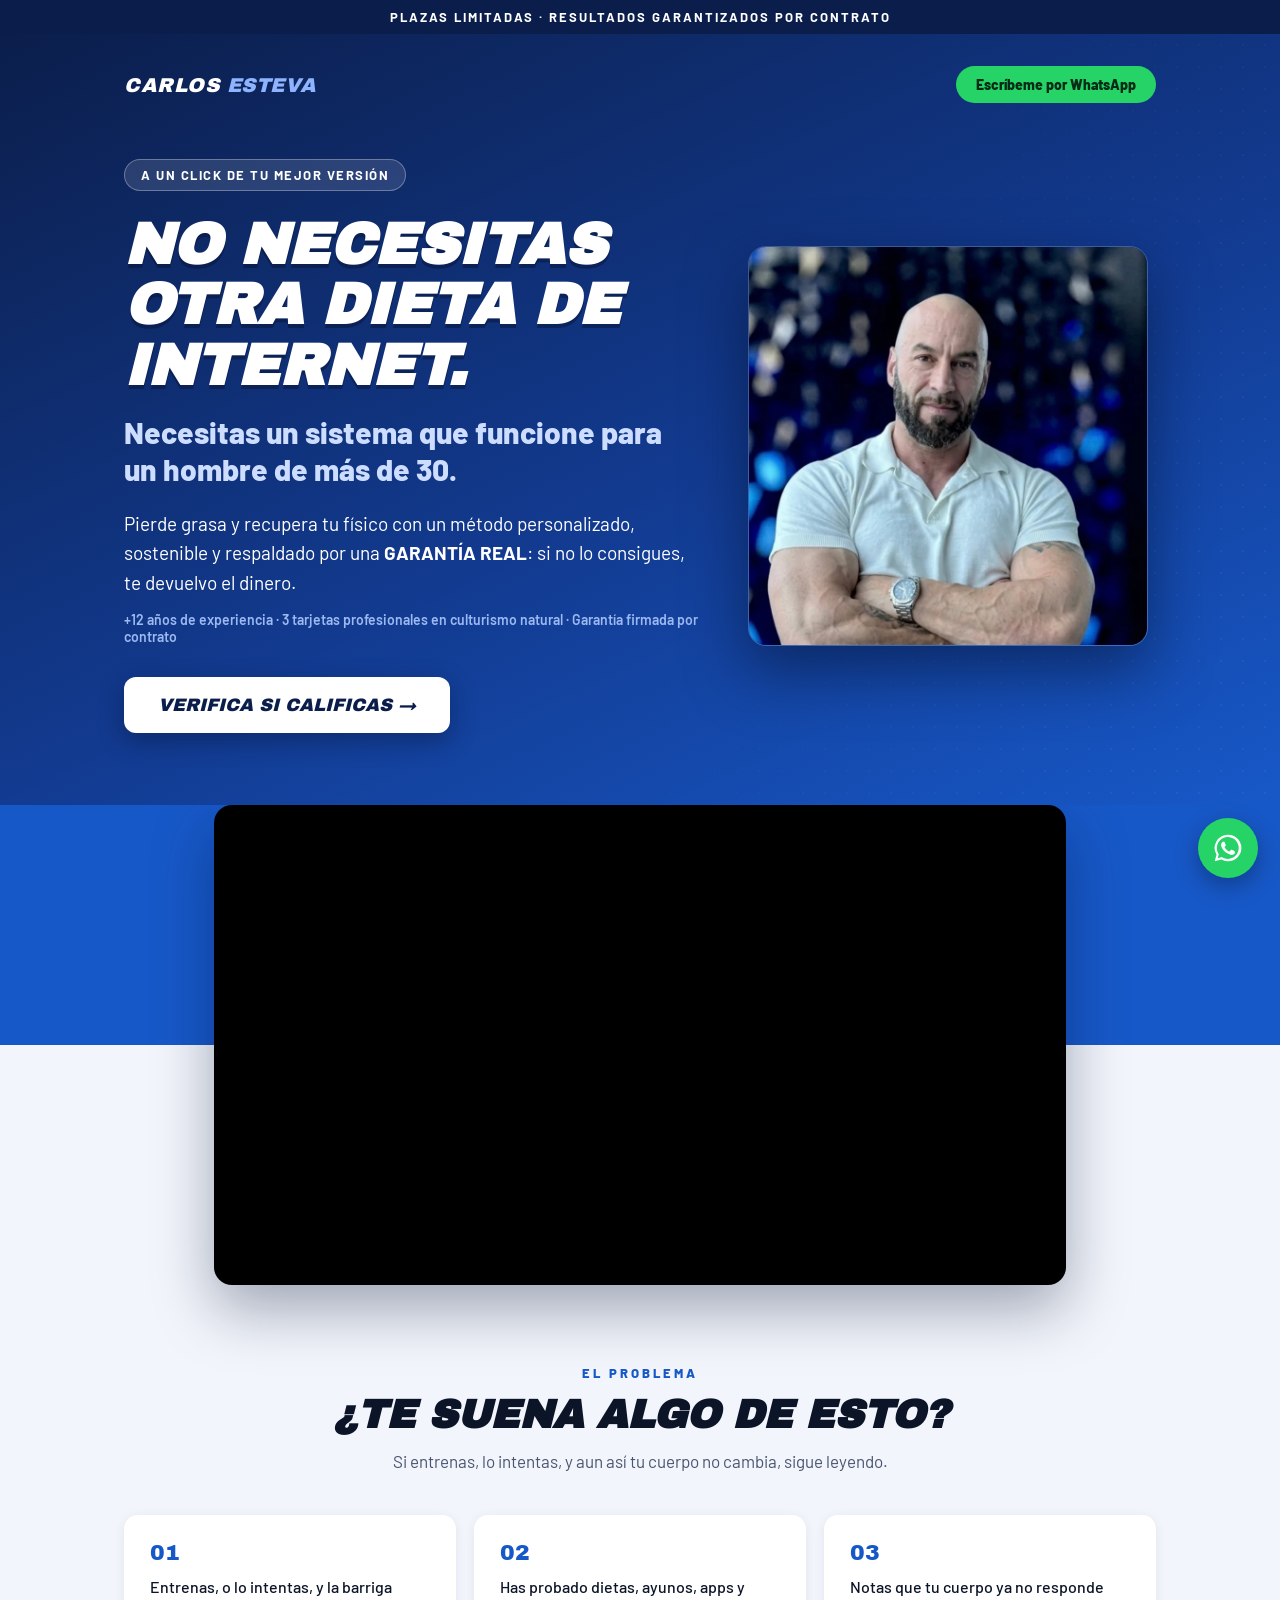
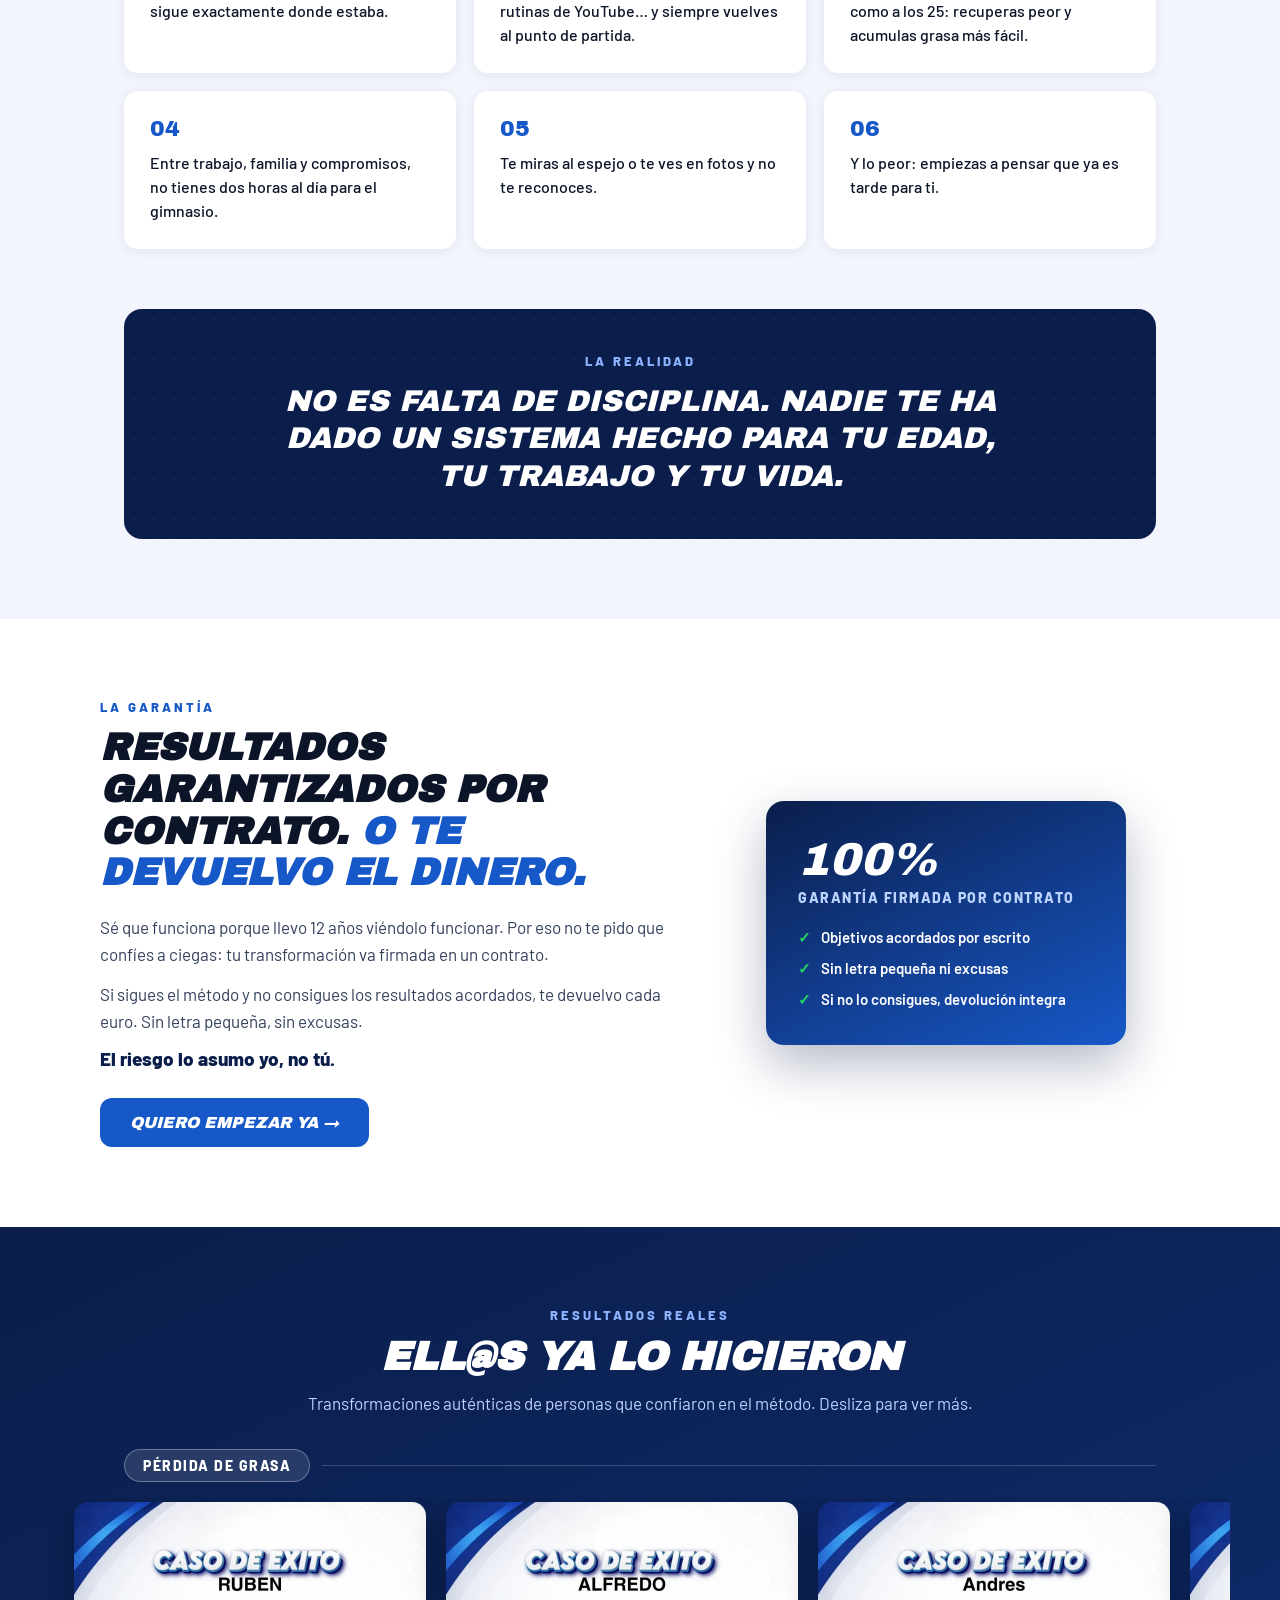
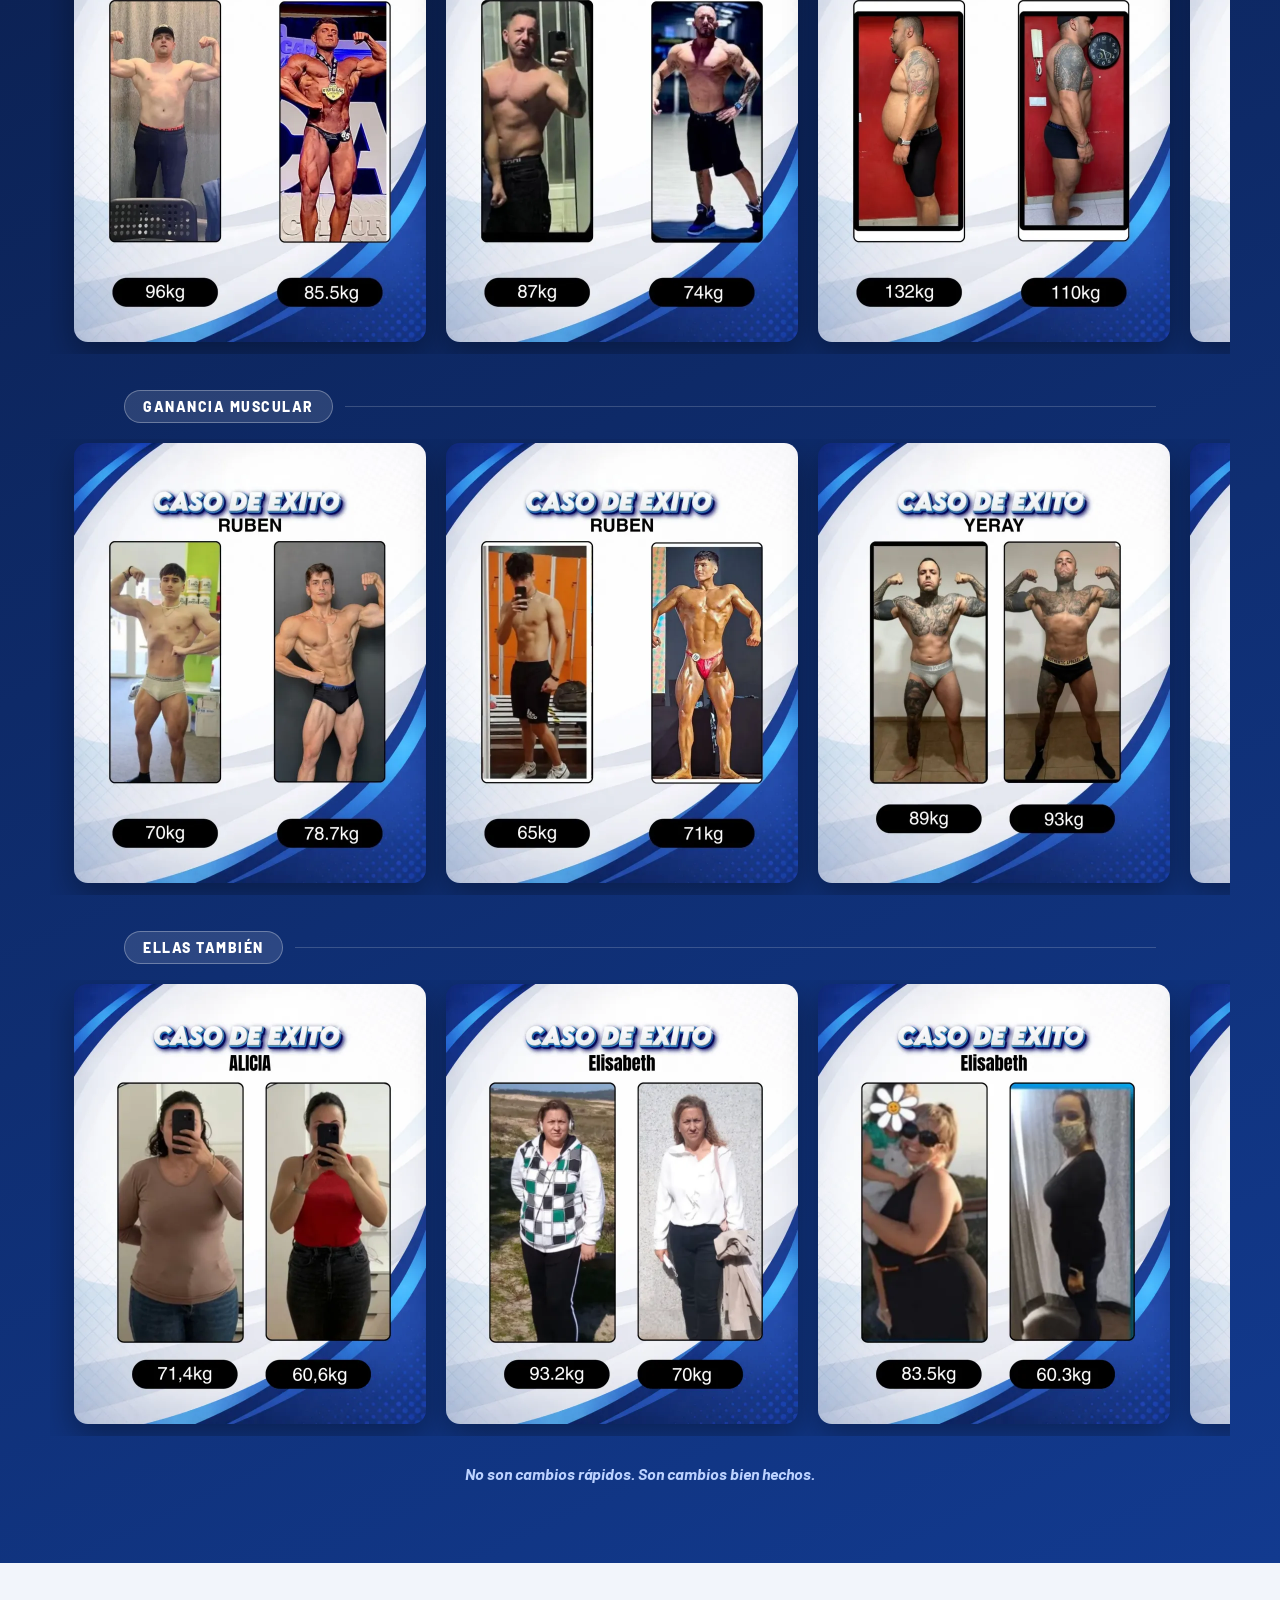
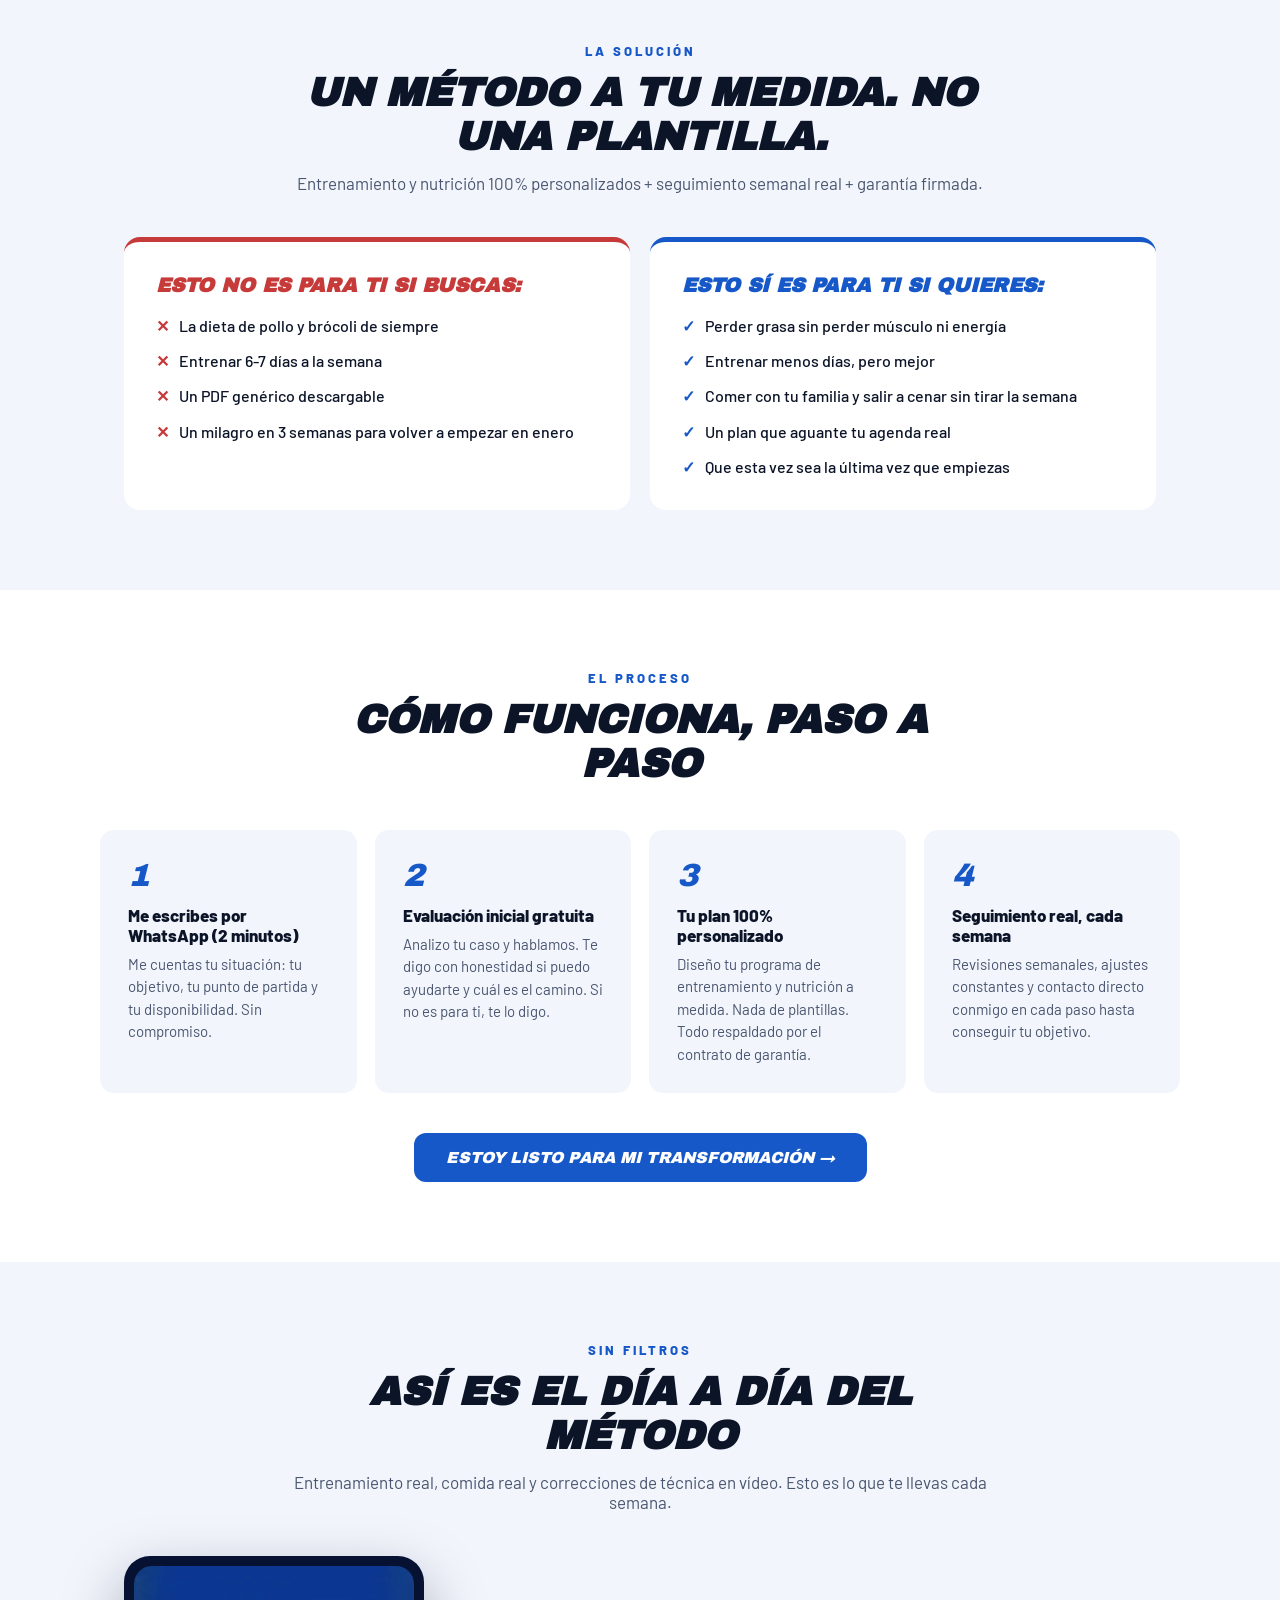
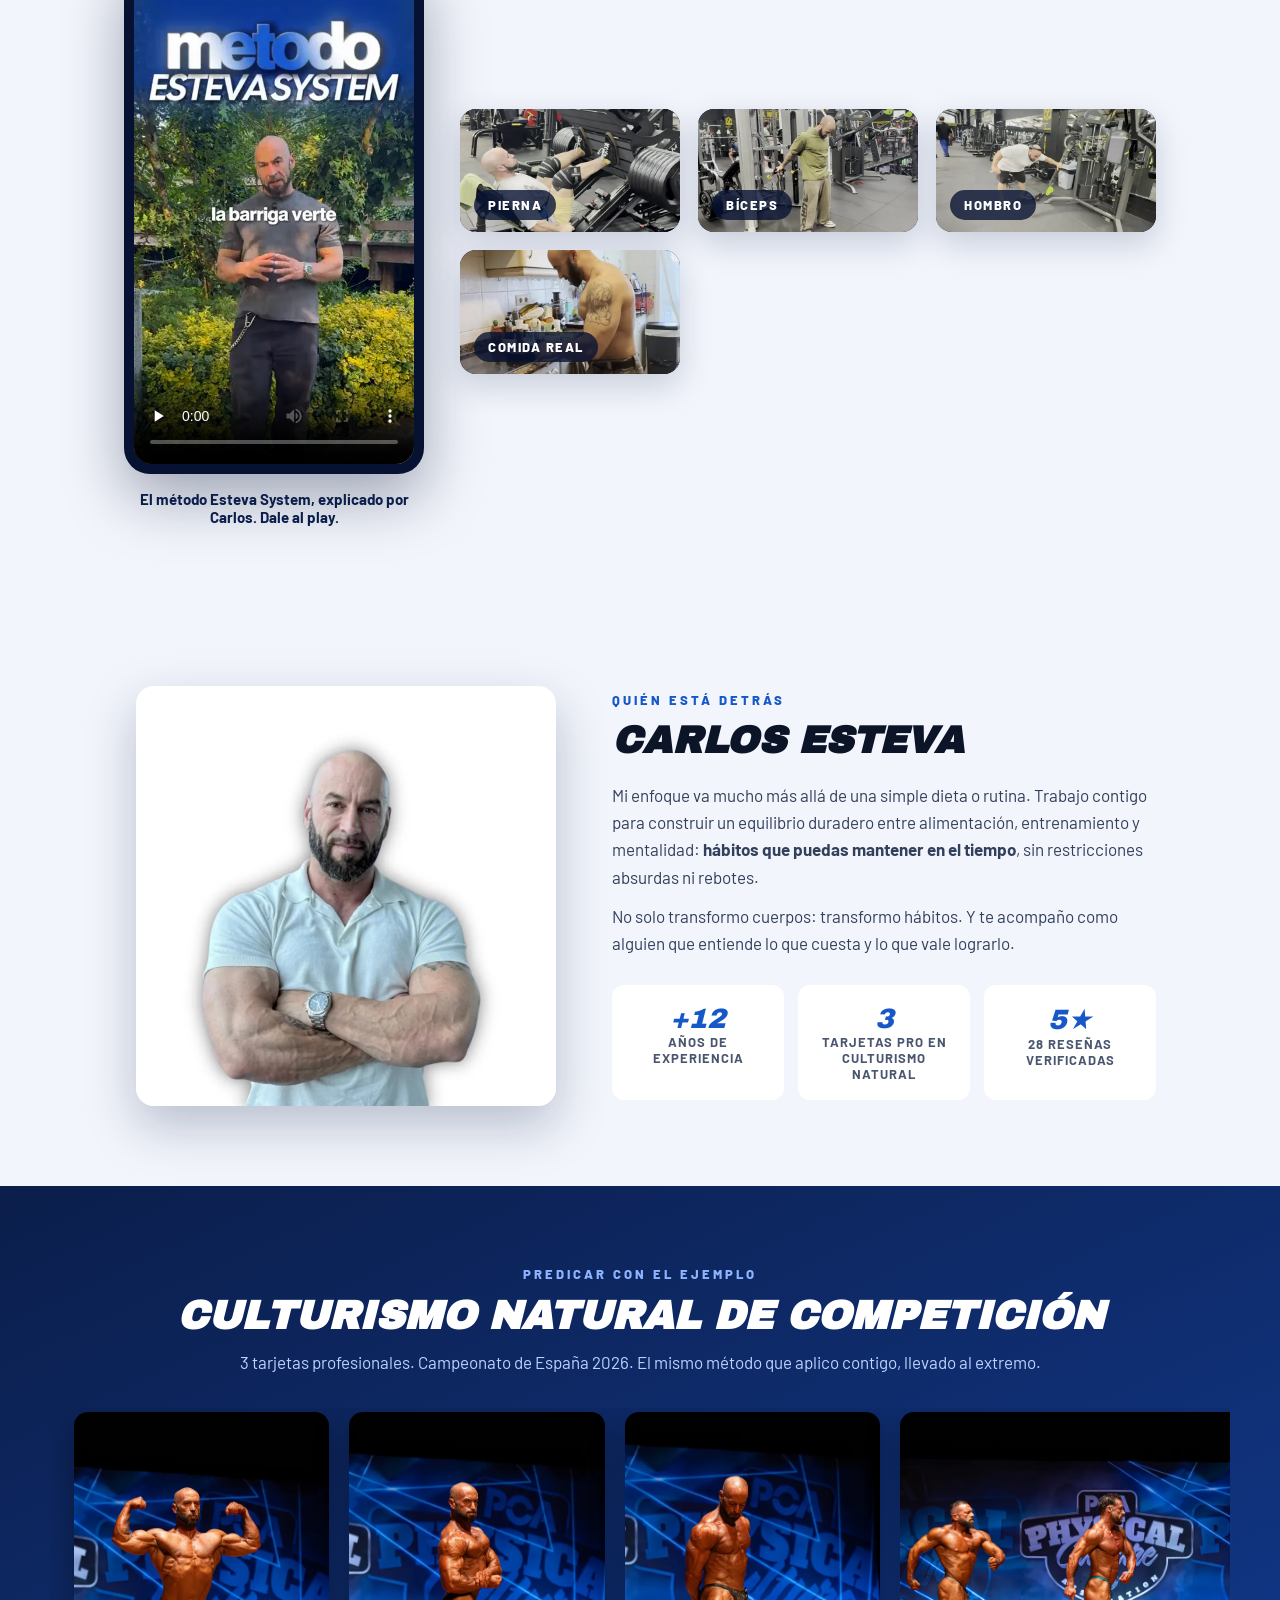
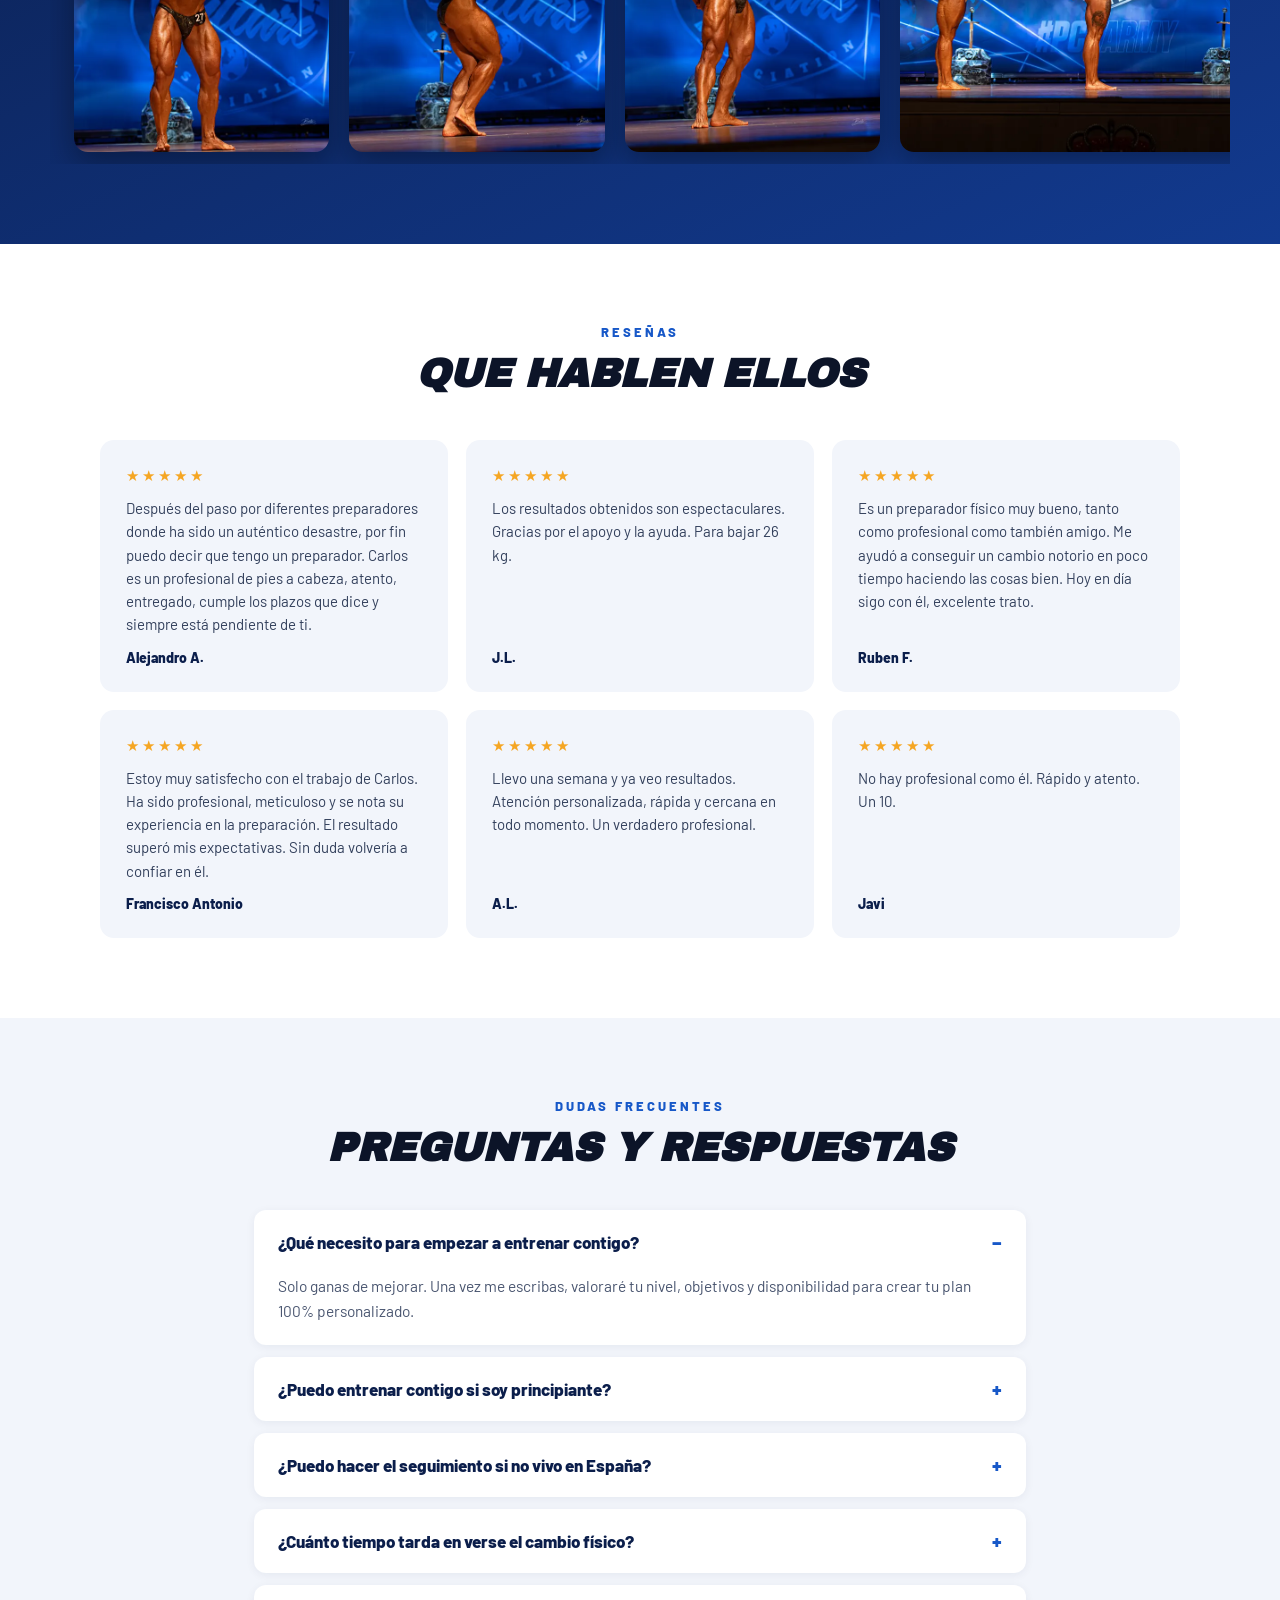
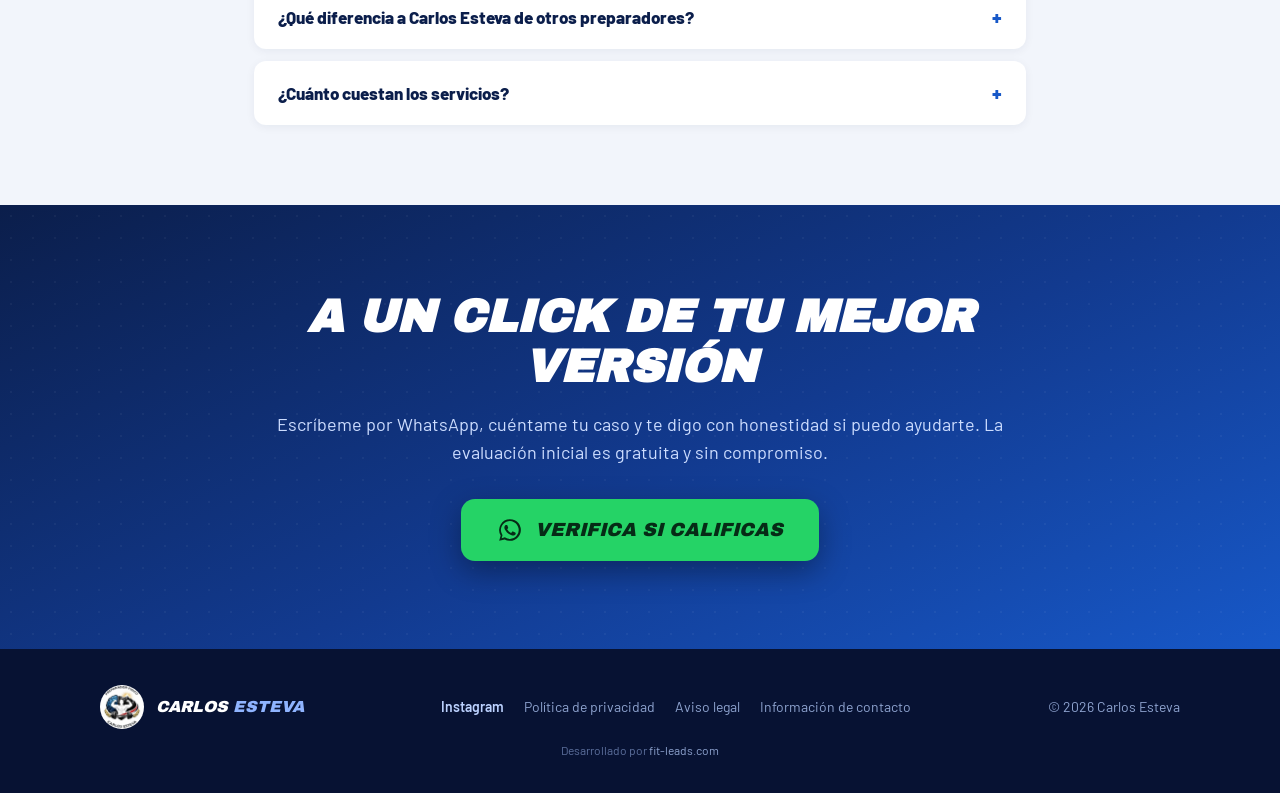
==== index.html @ 3fb633d0 "Make the landing more visual with client media - Hero: two-column layout with professional portrait " ====
<!DOCTYPE html>
<html lang="es">
<head>
<meta charset="utf-8">
<meta name="viewport" content="width=device-width, initial-scale=1">
<title>Carlos Esteva — Asesorías fitness online | Resultados garantizados por contrato</title>
<meta name="description" content="Pierde grasa y recupera tu físico con un método 100% personalizado para hombres de más de 30. +12 años de experiencia y garantía real firmada por contrato: si no lo consigues, te devuelvo el dinero.">
<link rel="icon" type="image/png" href="favicon.png">
<meta property="og:type" content="website">
<meta property="og:title" content="Carlos Esteva — Asesorías fitness online">
<meta property="og:description" content="Método personalizado con resultados garantizados por contrato. Si no lo consigues, te devuelvo el dinero.">
<meta property="og:image" content="https://fitleads-developers.github.io/landing-carlos-esteva/img/carlos-hero.webp">
<link rel="preload" as="image" href="img/carlos-hero.webp" fetchpriority="high">
<link rel="preconnect" href="https://fonts.googleapis.com"><link rel="preconnect" href="https://fonts.gstatic.com" crossorigin>
<link href="https://fonts.googleapis.com/css2?family=Archivo+Black&family=Barlow:ital,wght@0,400;0,500;0,600;0,700;0,800;1,700;1,800&display=swap" rel="stylesheet">
<style>
html,body{margin:0;padding:0;background:#f2f5fb;font-family:'Barlow',sans-serif;color:#0c1428;-webkit-font-smoothing:antialiased}
a{color:#1758c8;text-decoration:none}a:hover{color:#0b1e4b}
*{box-sizing:border-box}
img{max-width:100%}
::selection{background:#1758c8;color:#fff}
.cta-btn{transition:transform .15s ease, box-shadow .15s ease}
.cta-btn:hover{transform:translateY(-2px);box-shadow:0 10px 28px rgba(23,88,200,.45)}
.wa-float{transition:transform .15s ease}.wa-float:hover{transform:scale(1.08)}
.caso-row{scrollbar-width:none}.caso-row::-webkit-scrollbar{display:none}
.caso-row img{height:440px;width:auto;border-radius:14px;scroll-snap-align:center;box-shadow:0 12px 32px rgba(0,0,0,.35)}
@media (max-width:480px){.caso-row img{height:360px}}
.caso-label{display:flex;align-items:center;gap:12px;max-width:1080px;margin:36px auto 16px;padding:0 24px}
.caso-label .pill{background:rgba(255,255,255,.12);border:1px solid rgba(255,255,255,.3);border-radius:999px;padding:7px 18px;font-weight:800;font-size:14px;letter-spacing:1.5px;text-transform:uppercase;color:#fff}
.caso-label .line{flex:1;height:1px;background:rgba(255,255,255,.18)}
.hero-grid{display:flex;gap:40px;align-items:center;flex-wrap:wrap}
.hero-grid>.hero-copy{flex:1 1 460px}
.hero-grid>.hero-photo{flex:1 1 300px;display:flex;justify-content:center}
.hero-photo img{width:100%;max-width:400px;height:auto;border-radius:18px;box-shadow:0 24px 60px rgba(4,12,35,.5);border:1px solid rgba(255,255,255,.18)}
.video-card{background:#0b1e4b;border-radius:16px;overflow:hidden;box-shadow:0 12px 32px rgba(11,30,75,.18);position:relative}
.video-card video{display:block;width:100%;aspect-ratio:16/9;object-fit:cover}
.video-card .tag{position:absolute;left:14px;bottom:12px;background:rgba(7,18,51,.78);color:#fff;font-weight:800;font-size:13px;letter-spacing:1.5px;text-transform:uppercase;padding:7px 14px;border-radius:999px}
.phone-frame{background:#071233;border-radius:26px;padding:10px;box-shadow:0 24px 60px rgba(7,18,51,.35);max-width:300px;width:100%}
.phone-frame video{display:block;width:100%;border-radius:18px;aspect-ratio:9/16;object-fit:cover;background:#000}
.camp-row{scrollbar-width:none}.camp-row::-webkit-scrollbar{display:none}
.camp-row img{height:340px;width:auto;border-radius:14px;scroll-snap-align:center;box-shadow:0 12px 32px rgba(0,0,0,.35)}
@media (max-width:480px){.camp-row img{height:260px}}
.faq-item p[hidden]{display:none}
@keyframes pulse{0%,100%{box-shadow:0 0 0 0 rgba(37,211,102,.5)}50%{box-shadow:0 0 0 14px rgba(37,211,102,0)}}
</style>
</head>
<body>
<div style="min-width:320px;overflow-x:clip">

<!-- TOP BAR -->
<div style="background:#0b1e4b;color:#fff;text-align:center;padding:9px 16px;font-weight:700;font-size:13px;letter-spacing:2px;text-transform:uppercase">Plazas limitadas · Resultados garantizados por contrato</div>

<!-- HERO -->
<header style="background:linear-gradient(155deg,#0b1e4b 0%,#123a8f 55%,#1758c8 100%);color:#fff;position:relative;overflow:hidden">
  <div style="position:absolute;inset:0;background-image:radial-gradient(rgba(255,255,255,.14) 1.5px,transparent 1.5px);background-size:22px 22px;opacity:.35;pointer-events:none;mask-image:linear-gradient(115deg,transparent 55%,black 90%)"></div>
  <div style="max-width:1080px;margin:0 auto;padding:32px 24px 72px;position:relative">
    <div style="display:flex;align-items:center;justify-content:space-between;gap:16px;margin-bottom:56px">
      <div style="font-family:'Archivo Black',sans-serif;font-style:italic;font-size:20px;letter-spacing:.5px">CARLOS <span style="color:#8fb4ff">ESTEVA</span></div>
      <a class="cta-btn" href="https://wa.me/34606433741?text=Hola%20Carlos!%20Quiero%20informaci%C3%B3n%20sobre%20las%20asesor%C3%ADas" style="background:#25d366;color:#062b16;font-weight:800;font-size:14px;padding:10px 20px;border-radius:999px;white-space:nowrap">Escríbeme por WhatsApp</a>
    </div>
    <div class="hero-grid">
      <div class="hero-copy">
        <div style="display:inline-block;background:rgba(255,255,255,.12);border:1px solid rgba(255,255,255,.3);border-radius:999px;padding:7px 16px;font-size:13px;font-weight:700;letter-spacing:1.5px;text-transform:uppercase;margin-bottom:24px">A un click de tu mejor versión</div>
        <h1 style="font-family:'Archivo Black',sans-serif;font-style:italic;text-transform:uppercase;font-size:clamp(30px,5.2vw,58px);line-height:1.04;margin:0 0 18px;text-shadow:0 4px 0 rgba(7,18,51,.45)">No necesitas otra dieta de internet.</h1>
        <h2 style="font-family:'Barlow',sans-serif;font-weight:800;font-size:clamp(20px,2.8vw,30px);line-height:1.25;margin:0 0 20px;color:#cdddff">Necesitas un sistema que funcione para un hombre de más de 30.</h2>
        <p style="font-size:clamp(16px,1.8vw,19px);line-height:1.55;margin:0 0 14px;max-width:640px">Pierde grasa y recupera tu físico con un método personalizado, sostenible y respaldado por una <strong>GARANTÍA REAL</strong>: si no lo consigues, te devuelvo el dinero.</p>
        <p style="font-size:14px;font-weight:600;color:#9db9f2;margin:0 0 32px">+12 años de experiencia · 3 tarjetas profesionales en culturismo natural · Garantía firmada por contrato</p>
        <a class="cta-btn" href="https://wa.me/34606433741?text=Hola%20Carlos!%20Quiero%20informaci%C3%B3n%20sobre%20las%20asesor%C3%ADas" style="display:inline-block;background:#fff;color:#0b1e4b;font-family:'Archivo Black',sans-serif;font-style:italic;text-transform:uppercase;font-size:clamp(15px,1.6vw,18px);padding:18px 34px;border-radius:12px;box-shadow:0 8px 24px rgba(7,18,51,.4)">Verifica si calificas →</a>
      </div>
      <div class="hero-photo">
        <img src="img/carlos-hero.webp" alt="Carlos Esteva, preparador físico" width="840" height="840" fetchpriority="high" decoding="async">
      </div>
    </div>
  </div>
</header>

<!-- VIDEO -->
<section style="background:linear-gradient(#1758c8 50%,#f2f5fb 50%)">
  <div style="max-width:900px;margin:0 auto;padding:0 24px">
    <div style="border-radius:18px;overflow:hidden;box-shadow:0 24px 60px rgba(7,18,51,.35);background:#000;aspect-ratio:16/9">
      <iframe src="https://player.vimeo.com/video/1185083348?title=0&amp;byline=0&amp;portrait=0" style="width:100%;height:100%;border:0" allow="autoplay; fullscreen; picture-in-picture" allowfullscreen title="Presentación Carlos Esteva" loading="lazy"></iframe>
    </div>
  </div>
</section>

<!-- DOLORES -->
<section style="max-width:1080px;margin:0 auto;padding:80px 24px 40px">
  <div style="text-align:center;max-width:700px;margin:0 auto 44px">
    <div style="color:#1758c8;font-weight:800;letter-spacing:3px;text-transform:uppercase;font-size:13px;margin-bottom:12px">El problema</div>
    <h2 style="font-family:'Archivo Black',sans-serif;font-style:italic;text-transform:uppercase;font-size:clamp(26px,3.6vw,40px);line-height:1.1;margin:0 0 14px">¿Te suena algo de esto?</h2>
    <p style="font-size:17px;color:#4a5670;margin:0">Si entrenas, lo intentas, y aun así tu cuerpo no cambia, sigue leyendo.</p>
  </div>
  <div style="display:grid;grid-template-columns:repeat(auto-fit,minmax(280px,1fr));gap:18px">
    <div style="background:#fff;border-radius:14px;padding:26px;box-shadow:0 2px 12px rgba(11,30,75,.07)"><div style="font-family:'Archivo Black',sans-serif;color:#1758c8;font-size:22px;margin-bottom:10px">01</div><p style="margin:0;font-size:16px;line-height:1.5;font-weight:500">Entrenas, o lo intentas, y la barriga sigue exactamente donde estaba.</p></div>
    <div style="background:#fff;border-radius:14px;padding:26px;box-shadow:0 2px 12px rgba(11,30,75,.07)"><div style="font-family:'Archivo Black',sans-serif;color:#1758c8;font-size:22px;margin-bottom:10px">02</div><p style="margin:0;font-size:16px;line-height:1.5;font-weight:500">Has probado dietas, ayunos, apps y rutinas de YouTube… y siempre vuelves al punto de partida.</p></div>
    <div style="background:#fff;border-radius:14px;padding:26px;box-shadow:0 2px 12px rgba(11,30,75,.07)"><div style="font-family:'Archivo Black',sans-serif;color:#1758c8;font-size:22px;margin-bottom:10px">03</div><p style="margin:0;font-size:16px;line-height:1.5;font-weight:500">Notas que tu cuerpo ya no responde como a los 25: recuperas peor y acumulas grasa más fácil.</p></div>
    <div style="background:#fff;border-radius:14px;padding:26px;box-shadow:0 2px 12px rgba(11,30,75,.07)"><div style="font-family:'Archivo Black',sans-serif;color:#1758c8;font-size:22px;margin-bottom:10px">04</div><p style="margin:0;font-size:16px;line-height:1.5;font-weight:500">Entre trabajo, familia y compromisos, no tienes dos horas al día para el gimnasio.</p></div>
    <div style="background:#fff;border-radius:14px;padding:26px;box-shadow:0 2px 12px rgba(11,30,75,.07)"><div style="font-family:'Archivo Black',sans-serif;color:#1758c8;font-size:22px;margin-bottom:10px">05</div><p style="margin:0;font-size:16px;line-height:1.5;font-weight:500">Te miras al espejo o te ves en fotos y no te reconoces.</p></div>
    <div style="background:#fff;border-radius:14px;padding:26px;box-shadow:0 2px 12px rgba(11,30,75,.07)"><div style="font-family:'Archivo Black',sans-serif;color:#1758c8;font-size:22px;margin-bottom:10px">06</div><p style="margin:0;font-size:16px;line-height:1.5;font-weight:500">Y lo peor: empiezas a pensar que ya es tarde para ti.</p></div>
  </div>
</section>

<!-- REALIDAD BAND -->
<section style="max-width:1080px;margin:0 auto;padding:20px 24px 80px">
  <div style="background:#0b1e4b;color:#fff;border-radius:18px;padding:44px 32px;text-align:center;position:relative;overflow:hidden">
    <div style="position:absolute;inset:0;background-image:radial-gradient(rgba(255,255,255,.12) 1.5px,transparent 1.5px);background-size:20px 20px;opacity:.4;pointer-events:none"></div>
    <div style="position:relative">
      <div style="color:#8fb4ff;font-weight:800;letter-spacing:3px;text-transform:uppercase;font-size:13px;margin-bottom:14px">La realidad</div>
      <p style="font-family:'Archivo Black',sans-serif;font-style:italic;text-transform:uppercase;font-size:clamp(20px,2.8vw,30px);line-height:1.25;margin:0;max-width:760px;margin-inline:auto">No es falta de disciplina. Nadie te ha dado un sistema hecho para tu edad, tu trabajo y tu vida.</p>
    </div>
  </div>
</section>

<!-- GARANTIA -->
<section style="background:#fff;padding:80px 24px">
  <div style="max-width:1080px;margin:0 auto;display:flex;flex-wrap:wrap;gap:44px;align-items:center">
    <div style="flex:1 1 420px">
      <div style="color:#1758c8;font-weight:800;letter-spacing:3px;text-transform:uppercase;font-size:13px;margin-bottom:12px">La garantía</div>
      <h2 style="font-family:'Archivo Black',sans-serif;font-style:italic;text-transform:uppercase;font-size:clamp(26px,3.4vw,38px);line-height:1.1;margin:0 0 20px">Resultados garantizados por contrato. <span style="color:#1758c8">O te devuelvo el dinero.</span></h2>
      <p style="font-size:17px;line-height:1.6;color:#33405c;margin:0 0 12px">Sé que funciona porque llevo 12 años viéndolo funcionar. Por eso no te pido que confíes a ciegas: tu transformación va firmada en un contrato.</p>
      <p style="font-size:17px;line-height:1.6;color:#33405c;margin:0 0 12px">Si sigues el método y no consigues los resultados acordados, te devuelvo cada euro. Sin letra pequeña, sin excusas.</p>
      <p style="font-size:19px;font-weight:800;color:#0b1e4b;margin:0 0 28px">El riesgo lo asumo yo, no tú.</p>
      <a class="cta-btn" href="https://wa.me/34606433741?text=Hola%20Carlos!%20Quiero%20informaci%C3%B3n%20sobre%20las%20asesor%C3%ADas" style="display:inline-block;background:#1758c8;color:#fff;font-family:'Archivo Black',sans-serif;font-style:italic;text-transform:uppercase;font-size:16px;padding:16px 30px;border-radius:12px">Quiero empezar ya →</a>
    </div>
    <div style="flex:1 1 320px;display:flex;justify-content:center">
      <div style="background:linear-gradient(155deg,#0b1e4b,#1758c8);border-radius:18px;padding:36px 32px;color:#fff;max-width:360px;width:100%;box-shadow:0 20px 50px rgba(11,30,75,.3)">
        <div style="font-family:'Archivo Black',sans-serif;font-style:italic;font-size:46px;line-height:1;margin-bottom:6px">100%</div>
        <div style="font-weight:800;text-transform:uppercase;letter-spacing:1.5px;font-size:14px;margin-bottom:22px;color:#bcd2ff">Garantía firmada por contrato</div>
        <div style="display:flex;flex-direction:column;gap:12px;font-size:15px;font-weight:600">
          <div style="display:flex;gap:10px;align-items:baseline"><span style="color:#25d366;font-weight:800">✓</span><span>Objetivos acordados por escrito</span></div>
          <div style="display:flex;gap:10px;align-items:baseline"><span style="color:#25d366;font-weight:800">✓</span><span>Sin letra pequeña ni excusas</span></div>
          <div style="display:flex;gap:10px;align-items:baseline"><span style="color:#25d366;font-weight:800">✓</span><span>Si no lo consigues, devolución íntegra</span></div>
        </div>
      </div>
    </div>
  </div>
</section>

<!-- CASOS DE EXITO -->
<section style="background:linear-gradient(155deg,#0b1e4b,#123a8f);padding:80px 0;color:#fff">
  <div style="max-width:1080px;margin:0 auto;padding:0 24px;text-align:center">
    <div style="color:#8fb4ff;font-weight:800;letter-spacing:3px;text-transform:uppercase;font-size:13px;margin-bottom:12px">Resultados reales</div>
    <h2 style="font-family:'Archivo Black',sans-serif;font-style:italic;text-transform:uppercase;font-size:clamp(26px,3.6vw,40px);line-height:1.1;margin:0 0 14px">Ell@s ya lo hicieron</h2>
    <p style="font-size:17px;color:#bcd2ff;margin:0 0 36px">Transformaciones auténticas de personas que confiaron en el método. Desliza para ver más.</p>
  </div>
  <div class="caso-label"><span class="pill">Pérdida de grasa</span><span class="line"></span></div>
  <div class="caso-row" style="display:flex;gap:20px;overflow-x:auto;padding:4px 24px 12px;scroll-snap-type:x mandatory;max-width:1180px;margin:0 auto">
    <img src="img/caso-perdida-1.webp" alt="Antes y después de un cliente de Carlos Esteva: pérdida de grasa" width="704" height="880" loading="lazy" decoding="async">
    <img src="img/caso-perdida-2.webp" alt="Antes y después de un cliente de Carlos Esteva: pérdida de grasa" width="704" height="880" loading="lazy" decoding="async">
    <img src="img/caso-perdida-3.webp" alt="Antes y después de un cliente de Carlos Esteva: pérdida de grasa" width="704" height="880" loading="lazy" decoding="async">
    <img src="img/caso-perdida-4.webp" alt="Antes y después de un cliente de Carlos Esteva: pérdida de grasa" width="704" height="880" loading="lazy" decoding="async">
    <img src="img/caso-perdida-5.webp" alt="Antes y después de un cliente de Carlos Esteva: pérdida de grasa" width="704" height="880" loading="lazy" decoding="async">
    <img src="img/caso-perdida-6.webp" alt="Antes y después de un cliente de Carlos Esteva: pérdida de grasa" width="704" height="880" loading="lazy" decoding="async">
    <img src="img/caso-perdida-7.webp" alt="Antes y después de un cliente de Carlos Esteva: pérdida de grasa" width="704" height="880" loading="lazy" decoding="async">
    <img src="img/caso-perdida-8.webp" alt="Antes y después de un cliente de Carlos Esteva: pérdida de grasa" width="704" height="880" loading="lazy" decoding="async">
    <img src="img/caso-perdida-9.webp" alt="Antes y después de un cliente de Carlos Esteva: pérdida de grasa" width="704" height="880" loading="lazy" decoding="async">
    <img src="img/caso-perdida-10.webp" alt="Antes y después de un cliente de Carlos Esteva: pérdida de grasa" width="704" height="880" loading="lazy" decoding="async">
    <img src="img/caso-perdida-11.webp" alt="Antes y después de un cliente de Carlos Esteva: pérdida de grasa" width="704" height="880" loading="lazy" decoding="async">
    <img src="img/caso-perdida-12.webp" alt="Antes y después de un cliente de Carlos Esteva: pérdida de grasa" width="704" height="880" loading="lazy" decoding="async">
    <img src="img/caso-perdida-13.webp" alt="Antes y después de un cliente de Carlos Esteva: pérdida de grasa" width="704" height="880" loading="lazy" decoding="async">
    <img src="img/caso-perdida-14.webp" alt="Antes y después de un cliente de Carlos Esteva: pérdida de grasa" width="704" height="880" loading="lazy" decoding="async">
    <img src="img/caso-perdida-15.webp" alt="Antes y después de un cliente de Carlos Esteva: pérdida de grasa" width="704" height="880" loading="lazy" decoding="async">
    <img src="img/caso-perdida-16.webp" alt="Antes y después de un cliente de Carlos Esteva: pérdida de grasa" width="704" height="880" loading="lazy" decoding="async">
    <img src="img/caso-perdida-17.webp" alt="Antes y después de un cliente de Carlos Esteva: pérdida de grasa" width="704" height="880" loading="lazy" decoding="async">
    <img src="img/caso-perdida-18.webp" alt="Antes y después de un cliente de Carlos Esteva: pérdida de grasa" width="704" height="880" loading="lazy" decoding="async">
  </div>
  <div class="caso-label"><span class="pill">Ganancia muscular</span><span class="line"></span></div>
  <div class="caso-row" style="display:flex;gap:20px;overflow-x:auto;padding:4px 24px 12px;scroll-snap-type:x mandatory;max-width:1180px;margin:0 auto">
    <img src="img/caso-masa-1.webp" alt="Antes y después de un cliente de Carlos Esteva: ganancia muscular" width="704" height="880" loading="lazy" decoding="async">
    <img src="img/caso-masa-2.webp" alt="Antes y después de un cliente de Carlos Esteva: ganancia muscular" width="704" height="880" loading="lazy" decoding="async">
    <img src="img/caso-masa-3.webp" alt="Antes y después de un cliente de Carlos Esteva: ganancia muscular" width="704" height="880" loading="lazy" decoding="async">
    <img src="img/caso-masa-4.webp" alt="Antes y después de un cliente de Carlos Esteva: ganancia muscular" width="704" height="880" loading="lazy" decoding="async">
    <img src="img/caso-masa-5.webp" alt="Antes y después de un cliente de Carlos Esteva: ganancia muscular" width="704" height="880" loading="lazy" decoding="async">
    <img src="img/caso-masa-6.webp" alt="Antes y después de un cliente de Carlos Esteva: ganancia muscular" width="704" height="880" loading="lazy" decoding="async">
    <img src="img/caso-masa-7.webp" alt="Antes y después de un cliente de Carlos Esteva: ganancia muscular" width="704" height="880" loading="lazy" decoding="async">
  </div>
  <div class="caso-label"><span class="pill">Ellas también</span><span class="line"></span></div>
  <div class="caso-row" style="display:flex;gap:20px;overflow-x:auto;padding:4px 24px 12px;scroll-snap-type:x mandatory;max-width:1180px;margin:0 auto">
    <img src="img/caso-1.webp" alt="Antes y después de una clienta de Carlos Esteva" width="704" height="880" loading="lazy" decoding="async">
    <img src="img/caso-2.webp" alt="Antes y después de una clienta de Carlos Esteva" width="704" height="880" loading="lazy" decoding="async">
    <img src="img/caso-3.webp" alt="Antes y después de una clienta de Carlos Esteva" width="704" height="880" loading="lazy" decoding="async">
    <img src="img/caso-4.webp" alt="Antes y después de una clienta de Carlos Esteva" width="704" height="880" loading="lazy" decoding="async">
    <img src="img/caso-5.webp" alt="Antes y después de una clienta de Carlos Esteva" width="704" height="880" loading="lazy" decoding="async">
    <img src="img/caso-6.webp" alt="Antes y después de una clienta de Carlos Esteva" width="704" height="880" loading="lazy" decoding="async">
    <img src="img/caso-7.webp" alt="Antes y después de una clienta de Carlos Esteva" width="704" height="880" loading="lazy" decoding="async">
  </div>
  <p style="text-align:center;font-weight:700;font-style:italic;color:#bcd2ff;margin:28px 24px 0">No son cambios rápidos. Son cambios bien hechos.</p>
</section>

<!-- METODO NO / SI -->
<section style="max-width:1080px;margin:0 auto;padding:80px 24px">
  <div style="text-align:center;max-width:720px;margin:0 auto 44px">
    <div style="color:#1758c8;font-weight:800;letter-spacing:3px;text-transform:uppercase;font-size:13px;margin-bottom:12px">La solución</div>
    <h2 style="font-family:'Archivo Black',sans-serif;font-style:italic;text-transform:uppercase;font-size:clamp(26px,3.6vw,40px);line-height:1.1;margin:0 0 14px">Un método a tu medida. No una plantilla.</h2>
    <p style="font-size:17px;color:#4a5670;margin:0">Entrenamiento y nutrición 100% personalizados + seguimiento semanal real + garantía firmada.</p>
  </div>
  <div style="display:flex;flex-wrap:wrap;gap:20px">
    <div style="flex:1 1 340px;background:#fff;border-radius:16px;padding:32px;border-top:5px solid #c73a3a">
      <h3 style="font-family:'Archivo Black',sans-serif;font-style:italic;text-transform:uppercase;font-size:20px;margin:0 0 18px;color:#c73a3a">Esto NO es para ti si buscas:</h3>
      <div style="display:flex;flex-direction:column;gap:12px;font-size:16px;font-weight:500;line-height:1.45">
        <div style="display:flex;gap:10px"><span style="color:#c73a3a;font-weight:800">✕</span><span>La dieta de pollo y brócoli de siempre</span></div>
        <div style="display:flex;gap:10px"><span style="color:#c73a3a;font-weight:800">✕</span><span>Entrenar 6-7 días a la semana</span></div>
        <div style="display:flex;gap:10px"><span style="color:#c73a3a;font-weight:800">✕</span><span>Un PDF genérico descargable</span></div>
        <div style="display:flex;gap:10px"><span style="color:#c73a3a;font-weight:800">✕</span><span>Un milagro en 3 semanas para volver a empezar en enero</span></div>
      </div>
    </div>
    <div style="flex:1 1 340px;background:#fff;border-radius:16px;padding:32px;border-top:5px solid #1758c8">
      <h3 style="font-family:'Archivo Black',sans-serif;font-style:italic;text-transform:uppercase;font-size:20px;margin:0 0 18px;color:#1758c8">Esto SÍ es para ti si quieres:</h3>
      <div style="display:flex;flex-direction:column;gap:12px;font-size:16px;font-weight:500;line-height:1.45">
        <div style="display:flex;gap:10px"><span style="color:#1758c8;font-weight:800">✓</span><span>Perder grasa sin perder músculo ni energía</span></div>
        <div style="display:flex;gap:10px"><span style="color:#1758c8;font-weight:800">✓</span><span>Entrenar menos días, pero mejor</span></div>
        <div style="display:flex;gap:10px"><span style="color:#1758c8;font-weight:800">✓</span><span>Comer con tu familia y salir a cenar sin tirar la semana</span></div>
        <div style="display:flex;gap:10px"><span style="color:#1758c8;font-weight:800">✓</span><span>Un plan que aguante tu agenda real</span></div>
        <div style="display:flex;gap:10px"><span style="color:#1758c8;font-weight:800">✓</span><span>Que esta vez sea la última vez que empiezas</span></div>
      </div>
    </div>
  </div>
</section>

<!-- PASOS -->
<section style="background:#fff;padding:80px 24px">
  <div style="max-width:1080px;margin:0 auto">
    <div style="text-align:center;max-width:700px;margin:0 auto 44px">
      <div style="color:#1758c8;font-weight:800;letter-spacing:3px;text-transform:uppercase;font-size:13px;margin-bottom:12px">El proceso</div>
      <h2 style="font-family:'Archivo Black',sans-serif;font-style:italic;text-transform:uppercase;font-size:clamp(26px,3.6vw,40px);line-height:1.1;margin:0">Cómo funciona, paso a paso</h2>
    </div>
    <div style="display:grid;grid-template-columns:repeat(auto-fit,minmax(240px,1fr));gap:18px;margin-bottom:40px">
      <div style="background:#f2f5fb;border-radius:14px;padding:28px"><div style="font-family:'Archivo Black',sans-serif;font-style:italic;color:#1758c8;font-size:32px;margin-bottom:12px">1</div><h3 style="font-size:17px;font-weight:800;margin:0 0 8px">Me escribes por WhatsApp (2 minutos)</h3><p style="margin:0;font-size:15px;line-height:1.5;color:#4a5670">Me cuentas tu situación: tu objetivo, tu punto de partida y tu disponibilidad. Sin compromiso.</p></div>
      <div style="background:#f2f5fb;border-radius:14px;padding:28px"><div style="font-family:'Archivo Black',sans-serif;font-style:italic;color:#1758c8;font-size:32px;margin-bottom:12px">2</div><h3 style="font-size:17px;font-weight:800;margin:0 0 8px">Evaluación inicial gratuita</h3><p style="margin:0;font-size:15px;line-height:1.5;color:#4a5670">Analizo tu caso y hablamos. Te digo con honestidad si puedo ayudarte y cuál es el camino. Si no es para ti, te lo digo.</p></div>
      <div style="background:#f2f5fb;border-radius:14px;padding:28px"><div style="font-family:'Archivo Black',sans-serif;font-style:italic;color:#1758c8;font-size:32px;margin-bottom:12px">3</div><h3 style="font-size:17px;font-weight:800;margin:0 0 8px">Tu plan 100% personalizado</h3><p style="margin:0;font-size:15px;line-height:1.5;color:#4a5670">Diseño tu programa de entrenamiento y nutrición a medida. Nada de plantillas. Todo respaldado por el contrato de garantía.</p></div>
      <div style="background:#f2f5fb;border-radius:14px;padding:28px"><div style="font-family:'Archivo Black',sans-serif;font-style:italic;color:#1758c8;font-size:32px;margin-bottom:12px">4</div><h3 style="font-size:17px;font-weight:800;margin:0 0 8px">Seguimiento real, cada semana</h3><p style="margin:0;font-size:15px;line-height:1.5;color:#4a5670">Revisiones semanales, ajustes constantes y contacto directo conmigo en cada paso hasta conseguir tu objetivo.</p></div>
    </div>
    <div style="text-align:center"><a class="cta-btn" href="https://wa.me/34606433741?text=Hola%20Carlos!%20Quiero%20informaci%C3%B3n%20sobre%20las%20asesor%C3%ADas" style="display:inline-block;background:#1758c8;color:#fff;font-family:'Archivo Black',sans-serif;font-style:italic;text-transform:uppercase;font-size:16px;padding:16px 32px;border-radius:12px">Estoy listo para mi transformación →</a></div>
  </div>
</section>

<!-- ENTRENAMIENTO REAL -->
<section style="max-width:1080px;margin:0 auto;padding:80px 24px">
  <div style="text-align:center;max-width:720px;margin:0 auto 44px">
    <div style="color:#1758c8;font-weight:800;letter-spacing:3px;text-transform:uppercase;font-size:13px;margin-bottom:12px">Sin filtros</div>
    <h2 style="font-family:'Archivo Black',sans-serif;font-style:italic;text-transform:uppercase;font-size:clamp(26px,3.6vw,40px);line-height:1.1;margin:0 0 14px">Así es el día a día del método</h2>
    <p style="font-size:17px;color:#4a5670;margin:0">Entrenamiento real, comida real y correcciones de técnica en vídeo. Esto es lo que te llevas cada semana.</p>
  </div>
  <div style="display:flex;flex-wrap:wrap;gap:36px;align-items:center;justify-content:center">
    <div style="flex:0 1 300px;display:flex;flex-direction:column;align-items:center;gap:16px">
      <div class="phone-frame">
        <video src="video/correccion-tecnica.mp4" poster="video/correccion-tecnica-poster.webp" controls preload="none" playsinline></video>
      </div>
      <p style="margin:0;text-align:center;font-weight:700;color:#0b1e4b;font-size:15px;max-width:280px">El método Esteva System, explicado por Carlos. Dale al play.</p>
    </div>
    <div style="flex:1 1 480px;display:grid;grid-template-columns:repeat(auto-fit,minmax(220px,1fr));gap:18px">
      <div class="video-card"><video src="video/entreno-pierna.mp4" poster="video/entreno-pierna-poster.webp" autoplay muted loop playsinline preload="metadata" aria-label="Entrenamiento de pierna en el gimnasio"></video><span class="tag">Pierna</span></div>
      <div class="video-card"><video src="video/entreno-biceps.mp4" poster="video/entreno-biceps-poster.webp" autoplay muted loop playsinline preload="metadata" aria-label="Entrenamiento de bíceps en el gimnasio"></video><span class="tag">Bíceps</span></div>
      <div class="video-card"><video src="video/entreno-hombro.mp4" poster="video/entreno-hombro-poster.webp" autoplay muted loop playsinline preload="metadata" aria-label="Entrenamiento de hombro en el gimnasio"></video><span class="tag">Hombro</span></div>
      <div class="video-card"><video src="video/nutricion-cocina.mp4" poster="video/nutricion-cocina-poster.webp" autoplay muted loop playsinline preload="metadata" aria-label="Cocinando comida real"></video><span class="tag">Comida real</span></div>
    </div>
  </div>
</section>

<!-- SOBRE CARLOS -->
<section style="max-width:1080px;margin:0 auto;padding:80px 24px;display:flex;flex-wrap:wrap;gap:44px;align-items:center">
  <div style="flex:1 1 320px;display:flex;justify-content:center">
    <img src="img/carlos-about.webp" alt="Carlos Esteva" width="840" height="840" loading="lazy" decoding="async" style="width:100%;max-width:420px;height:auto;border-radius:18px;box-shadow:0 20px 50px rgba(11,30,75,.25)">
  </div>
  <div style="flex:1 1 420px">
    <div style="color:#1758c8;font-weight:800;letter-spacing:3px;text-transform:uppercase;font-size:13px;margin-bottom:12px">Quién está detrás</div>
    <h2 style="font-family:'Archivo Black',sans-serif;font-style:italic;text-transform:uppercase;font-size:clamp(26px,3.4vw,38px);line-height:1.1;margin:0 0 20px">Carlos Esteva</h2>
    <p style="font-size:17px;line-height:1.6;color:#33405c;margin:0 0 12px">Mi enfoque va mucho más allá de una simple dieta o rutina. Trabajo contigo para construir un equilibrio duradero entre alimentación, entrenamiento y mentalidad: <strong>hábitos que puedas mantener en el tiempo</strong>, sin restricciones absurdas ni rebotes.</p>
    <p style="font-size:17px;line-height:1.6;color:#33405c;margin:0 0 28px">No solo transformo cuerpos: transformo hábitos. Y te acompaño como alguien que entiende lo que cuesta y lo que vale lograrlo.</p>
    <div style="display:grid;grid-template-columns:repeat(auto-fit,minmax(140px,1fr));gap:14px">
      <div style="background:#fff;border-radius:12px;padding:18px;text-align:center"><div style="font-family:'Archivo Black',sans-serif;font-style:italic;color:#1758c8;font-size:28px">+12</div><div style="font-size:13px;font-weight:700;color:#4a5670;text-transform:uppercase;letter-spacing:1px">años de experiencia</div></div>
      <div style="background:#fff;border-radius:12px;padding:18px;text-align:center"><div style="font-family:'Archivo Black',sans-serif;font-style:italic;color:#1758c8;font-size:28px">3</div><div style="font-size:13px;font-weight:700;color:#4a5670;text-transform:uppercase;letter-spacing:1px">tarjetas pro en culturismo natural</div></div>
      <div style="background:#fff;border-radius:12px;padding:18px;text-align:center"><div style="font-family:'Archivo Black',sans-serif;font-style:italic;color:#1758c8;font-size:28px">5★</div><div style="font-size:13px;font-weight:700;color:#4a5670;text-transform:uppercase;letter-spacing:1px">28 reseñas verificadas</div></div>
    </div>
  </div>
</section>

<!-- COMPETICION -->
<section style="background:linear-gradient(155deg,#0b1e4b,#123a8f);padding:80px 0;color:#fff">
  <div style="max-width:1080px;margin:0 auto;padding:0 24px;text-align:center">
    <div style="color:#8fb4ff;font-weight:800;letter-spacing:3px;text-transform:uppercase;font-size:13px;margin-bottom:12px">Predicar con el ejemplo</div>
    <h2 style="font-family:'Archivo Black',sans-serif;font-style:italic;text-transform:uppercase;font-size:clamp(26px,3.6vw,40px);line-height:1.1;margin:0 0 14px">Culturismo natural de competición</h2>
    <p style="font-size:17px;color:#bcd2ff;margin:0 0 36px">3 tarjetas profesionales. Campeonato de España 2026. El mismo método que aplico contigo, llevado al extremo.</p>
  </div>
  <div class="camp-row" style="display:flex;gap:20px;overflow-x:auto;padding:4px 24px 12px;scroll-snap-type:x mandatory;max-width:1180px;margin:0 auto">
    <img src="img/campeonato-1.webp" alt="Carlos Esteva posando en el Campeonato de España 2026" loading="lazy" decoding="async">
    <img src="img/campeonato-2.webp" alt="Carlos Esteva posando en el Campeonato de España 2026" loading="lazy" decoding="async">
    <img src="img/campeonato-3.webp" alt="Carlos Esteva posando en el Campeonato de España 2026" loading="lazy" decoding="async">
    <img src="img/campeonato-4.webp" alt="Comparativa sobre el escenario en el Campeonato de España 2026" loading="lazy" decoding="async">
    <img src="img/campeonato-5.webp" alt="Comparativa sobre el escenario en el Campeonato de España 2026" loading="lazy" decoding="async">
    <img src="img/campeonato-6.webp" alt="Comparativa sobre el escenario en el Campeonato de España 2026" loading="lazy" decoding="async">
  </div>
</section>

<!-- RESEÑAS -->
<section style="background:#fff;padding:80px 24px">
  <div style="max-width:1080px;margin:0 auto">
    <div style="text-align:center;max-width:700px;margin:0 auto 44px">
      <div style="color:#1758c8;font-weight:800;letter-spacing:3px;text-transform:uppercase;font-size:13px;margin-bottom:12px">Reseñas</div>
      <h2 style="font-family:'Archivo Black',sans-serif;font-style:italic;text-transform:uppercase;font-size:clamp(26px,3.6vw,40px);line-height:1.1;margin:0">Que hablen ellos</h2>
    </div>
    <div style="display:grid;grid-template-columns:repeat(auto-fit,minmax(280px,1fr));gap:18px">
      <div style="background:#f2f5fb;border-radius:14px;padding:26px;display:flex;flex-direction:column;gap:12px">
        <div style="color:#f5a623;letter-spacing:3px;font-size:15px" aria-label="5 estrellas">★★★★★</div>
        <p style="margin:0;font-size:15px;line-height:1.55;color:#33405c">Después del paso por diferentes preparadores donde ha sido un auténtico desastre, por fin puedo decir que tengo un preparador. Carlos es un profesional de pies a cabeza, atento, entregado, cumple los plazos que dice y siempre está pendiente de ti.</p>
        <div style="font-weight:800;font-size:14px;color:#0b1e4b;margin-top:auto">Alejandro A.</div>
      </div>
      <div style="background:#f2f5fb;border-radius:14px;padding:26px;display:flex;flex-direction:column;gap:12px">
        <div style="color:#f5a623;letter-spacing:3px;font-size:15px" aria-label="5 estrellas">★★★★★</div>
        <p style="margin:0;font-size:15px;line-height:1.55;color:#33405c">Los resultados obtenidos son espectaculares. Gracias por el apoyo y la ayuda. Para bajar 26 kg.</p>
        <div style="font-weight:800;font-size:14px;color:#0b1e4b;margin-top:auto">J.L.</div>
      </div>
      <div style="background:#f2f5fb;border-radius:14px;padding:26px;display:flex;flex-direction:column;gap:12px">
        <div style="color:#f5a623;letter-spacing:3px;font-size:15px" aria-label="5 estrellas">★★★★★</div>
        <p style="margin:0;font-size:15px;line-height:1.55;color:#33405c">Es un preparador físico muy bueno, tanto como profesional como también amigo. Me ayudó a conseguir un cambio notorio en poco tiempo haciendo las cosas bien. Hoy en día sigo con él, excelente trato.</p>
        <div style="font-weight:800;font-size:14px;color:#0b1e4b;margin-top:auto">Ruben F.</div>
      </div>
      <div style="background:#f2f5fb;border-radius:14px;padding:26px;display:flex;flex-direction:column;gap:12px">
        <div style="color:#f5a623;letter-spacing:3px;font-size:15px" aria-label="5 estrellas">★★★★★</div>
        <p style="margin:0;font-size:15px;line-height:1.55;color:#33405c">Estoy muy satisfecho con el trabajo de Carlos. Ha sido profesional, meticuloso y se nota su experiencia en la preparación. El resultado superó mis expectativas. Sin duda volvería a confiar en él.</p>
        <div style="font-weight:800;font-size:14px;color:#0b1e4b;margin-top:auto">Francisco Antonio</div>
      </div>
      <div style="background:#f2f5fb;border-radius:14px;padding:26px;display:flex;flex-direction:column;gap:12px">
        <div style="color:#f5a623;letter-spacing:3px;font-size:15px" aria-label="5 estrellas">★★★★★</div>
        <p style="margin:0;font-size:15px;line-height:1.55;color:#33405c">Llevo una semana y ya veo resultados. Atención personalizada, rápida y cercana en todo momento. Un verdadero profesional.</p>
        <div style="font-weight:800;font-size:14px;color:#0b1e4b;margin-top:auto">A.L.</div>
      </div>
      <div style="background:#f2f5fb;border-radius:14px;padding:26px;display:flex;flex-direction:column;gap:12px">
        <div style="color:#f5a623;letter-spacing:3px;font-size:15px" aria-label="5 estrellas">★★★★★</div>
        <p style="margin:0;font-size:15px;line-height:1.55;color:#33405c">No hay profesional como él. Rápido y atento. Un 10.</p>
        <div style="font-weight:800;font-size:14px;color:#0b1e4b;margin-top:auto">Javi</div>
      </div>
    </div>
  </div>
</section>

<!-- FAQ -->
<section style="max-width:820px;margin:0 auto;padding:80px 24px">
  <div style="text-align:center;margin-bottom:40px">
    <div style="color:#1758c8;font-weight:800;letter-spacing:3px;text-transform:uppercase;font-size:13px;margin-bottom:12px">Dudas frecuentes</div>
    <h2 style="font-family:'Archivo Black',sans-serif;font-style:italic;text-transform:uppercase;font-size:clamp(26px,3.6vw,40px);line-height:1.1;margin:0">Preguntas y respuestas</h2>
  </div>
  <div id="faq" style="display:flex;flex-direction:column;gap:12px">
    <div class="faq-item" style="background:#fff;border-radius:12px;overflow:hidden;box-shadow:0 2px 10px rgba(11,30,75,.06)">
      <button type="button" aria-expanded="true" style="width:100%;display:flex;justify-content:space-between;align-items:center;gap:16px;background:none;border:0;padding:20px 24px;cursor:pointer;text-align:left;font-family:'Barlow',sans-serif;font-size:17px;font-weight:800;color:#0b1e4b">
        <span>¿Qué necesito para empezar a entrenar contigo?</span><span aria-hidden="true" style="color:#1758c8;font-size:20px;flex:none">−</span>
      </button>
      <p style="margin:0;padding:0 24px 22px;font-size:15.5px;line-height:1.6;color:#4a5670;white-space:pre-line">Solo ganas de mejorar. Una vez me escribas, valoraré tu nivel, objetivos y disponibilidad para crear tu plan 100% personalizado.</p>
    </div>
    <div class="faq-item" style="background:#fff;border-radius:12px;overflow:hidden;box-shadow:0 2px 10px rgba(11,30,75,.06)">
      <button type="button" aria-expanded="false" style="width:100%;display:flex;justify-content:space-between;align-items:center;gap:16px;background:none;border:0;padding:20px 24px;cursor:pointer;text-align:left;font-family:'Barlow',sans-serif;font-size:17px;font-weight:800;color:#0b1e4b">
        <span>¿Puedo entrenar contigo si soy principiante?</span><span aria-hidden="true" style="color:#1758c8;font-size:20px;flex:none">+</span>
      </button>
      <p hidden style="margin:0;padding:0 24px 22px;font-size:15.5px;line-height:1.6;color:#4a5670;white-space:pre-line">Por supuesto. Adaptaré tu rutina y nutrición según tu punto de partida, sin importar tu experiencia previa.</p>
    </div>
    <div class="faq-item" style="background:#fff;border-radius:12px;overflow:hidden;box-shadow:0 2px 10px rgba(11,30,75,.06)">
      <button type="button" aria-expanded="false" style="width:100%;display:flex;justify-content:space-between;align-items:center;gap:16px;background:none;border:0;padding:20px 24px;cursor:pointer;text-align:left;font-family:'Barlow',sans-serif;font-size:17px;font-weight:800;color:#0b1e4b">
        <span>¿Puedo hacer el seguimiento si no vivo en España?</span><span aria-hidden="true" style="color:#1758c8;font-size:20px;flex:none">+</span>
      </button>
      <p hidden style="margin:0;padding:0 24px 22px;font-size:15.5px;line-height:1.6;color:#4a5670;white-space:pre-line">Sí, trabajo con clientes de todo el mundo. Todo el proceso se realiza online con contacto directo y revisiones semanales.</p>
    </div>
    <div class="faq-item" style="background:#fff;border-radius:12px;overflow:hidden;box-shadow:0 2px 10px rgba(11,30,75,.06)">
      <button type="button" aria-expanded="false" style="width:100%;display:flex;justify-content:space-between;align-items:center;gap:16px;background:none;border:0;padding:20px 24px;cursor:pointer;text-align:left;font-family:'Barlow',sans-serif;font-size:17px;font-weight:800;color:#0b1e4b">
        <span>¿Cuánto tiempo tarda en verse el cambio físico?</span><span aria-hidden="true" style="color:#1758c8;font-size:20px;flex:none">+</span>
      </button>
      <p hidden style="margin:0;padding:0 24px 22px;font-size:15.5px;line-height:1.6;color:#4a5670;white-space:pre-line">Depende de tu constancia y punto de partida, pero la mayoría de mis clientes empieza a notar resultados en las primeras 3-4 semanas.</p>
    </div>
    <div class="faq-item" style="background:#fff;border-radius:12px;overflow:hidden;box-shadow:0 2px 10px rgba(11,30,75,.06)">
      <button type="button" aria-expanded="false" style="width:100%;display:flex;justify-content:space-between;align-items:center;gap:16px;background:none;border:0;padding:20px 24px;cursor:pointer;text-align:left;font-family:'Barlow',sans-serif;font-size:17px;font-weight:800;color:#0b1e4b">
        <span>¿Qué diferencia a Carlos Esteva de otros preparadores?</span><span aria-hidden="true" style="color:#1758c8;font-size:20px;flex:none">+</span>
      </button>
      <p hidden style="margin:0;padding:0 24px 22px;font-size:15.5px;line-height:1.6;color:#4a5670;white-space:pre-line">Mi enfoque va más allá del físico. Trabajo mente y cuerpo, buscando que entiendas el proceso y lo disfrutes. No solo transformo cuerpos: transformo hábitos. Y todo va respaldado por una garantía firmada por contrato.</p>
    </div>
    <div class="faq-item" style="background:#fff;border-radius:12px;overflow:hidden;box-shadow:0 2px 10px rgba(11,30,75,.06)">
      <button type="button" aria-expanded="false" style="width:100%;display:flex;justify-content:space-between;align-items:center;gap:16px;background:none;border:0;padding:20px 24px;cursor:pointer;text-align:left;font-family:'Barlow',sans-serif;font-size:17px;font-weight:800;color:#0b1e4b">
        <span>¿Cuánto cuestan los servicios?</span><span aria-hidden="true" style="color:#1758c8;font-size:20px;flex:none">+</span>
      </button>
      <p hidden style="margin:0;padding:0 24px 22px;font-size:15.5px;line-height:1.6;color:#4a5670;white-space:pre-line">Antes de hablar de tarifas, necesito conocer tu caso. Cada persona parte de una situación distinta: objetivos, nivel, tiempo disponible, experiencia previa.
Por eso primero realizo una evaluación inicial gratuita donde analizamos tu punto de partida. Después te explico el programa más adecuado para ti y las tarifas correspondientes. Así cada euro invertido tiene un propósito claro: acercarte a tu mejor versión.</p>
    </div>
  </div>
</section>

<!-- CTA FINAL -->
<section style="background:linear-gradient(155deg,#0b1e4b 0%,#123a8f 55%,#1758c8 100%);color:#fff;padding:88px 24px;text-align:center;position:relative;overflow:hidden">
  <div style="position:absolute;inset:0;background-image:radial-gradient(rgba(255,255,255,.12) 1.5px,transparent 1.5px);background-size:22px 22px;opacity:.35;pointer-events:none"></div>
  <div style="position:relative;max-width:760px;margin:0 auto">
    <h2 style="font-family:'Archivo Black',sans-serif;font-style:italic;text-transform:uppercase;font-size:clamp(28px,4.2vw,46px);line-height:1.08;margin:0 0 18px">A un click de tu mejor versión</h2>
    <p style="font-size:18px;line-height:1.55;color:#cdddff;margin:0 0 32px">Escríbeme por WhatsApp, cuéntame tu caso y te digo con honestidad si puedo ayudarte. La evaluación inicial es gratuita y sin compromiso.</p>
    <a class="cta-btn" href="https://wa.me/34606433741?text=Hola%20Carlos!%20Quiero%20informaci%C3%B3n%20sobre%20las%20asesor%C3%ADas" style="display:inline-flex;align-items:center;gap:12px;background:#25d366;color:#062b16;font-family:'Archivo Black',sans-serif;font-style:italic;text-transform:uppercase;font-size:clamp(15px,1.8vw,19px);padding:18px 36px;border-radius:14px;box-shadow:0 10px 30px rgba(0,0,0,.35)">
      <svg width="26" height="26" viewBox="0 0 24 24" fill="currentColor" aria-hidden="true"><path d="M12 2a10 10 0 0 0-8.6 15.1L2 22l5.1-1.3A10 10 0 1 0 12 2zm0 18.2c-1.6 0-3.1-.4-4.4-1.2l-.3-.2-3 .8.8-2.9-.2-.3A8.2 8.2 0 1 1 12 20.2zm4.6-6.1c-.3-.1-1.5-.7-1.7-.8-.2-.1-.4-.1-.6.1-.2.3-.7.8-.8 1-.1.2-.3.2-.6.1-.3-.1-1.1-.4-2-1.2-.7-.7-1.2-1.5-1.4-1.7-.1-.3 0-.4.1-.5l.4-.5c.1-.2.2-.3.3-.5.1-.2 0-.4 0-.5l-.8-1.9c-.2-.5-.4-.4-.6-.4h-.5c-.2 0-.5.1-.7.3-.2.3-.9.9-.9 2.2s.9 2.5 1.1 2.7c.1.2 1.8 2.8 4.4 3.9.6.3 1.1.4 1.5.6.6.2 1.2.2 1.6.1.5-.1 1.5-.6 1.7-1.2.2-.6.2-1.1.1-1.2-.1-.1-.2-.2-.5-.3z"></path></svg>
      Verifica si calificas
    </a>
  </div>
</section>

<!-- FOOTER -->
<footer style="background:#071233;color:#8ea3cf;padding:36px 24px;font-size:14px">
  <div style="max-width:1080px;margin:0 auto;display:flex;flex-wrap:wrap;gap:20px;align-items:center;justify-content:space-between">
    <div style="display:flex;align-items:center;gap:12px">
      <img src="img/logo.webp" alt="" width="44" height="44" loading="lazy" decoding="async" style="border-radius:50%">
      <span style="font-family:'Archivo Black',sans-serif;font-style:italic;color:#fff;font-size:16px">CARLOS <span style="color:#8fb4ff">ESTEVA</span></span>
    </div>
    <div style="display:flex;gap:20px;flex-wrap:wrap">
      <a href="https://www.instagram.com/carlos.esteva_/" style="color:#bcd2ff;font-weight:600">Instagram</a>
      <a href="politica-de-privacidad.html" style="color:#8ea3cf">Política de privacidad</a>
      <a href="aviso-legal.html" style="color:#8ea3cf">Aviso legal</a>
      <a href="informacion-de-contacto.html" style="color:#8ea3cf">Información de contacto</a>
    </div>
    <div>© 2026 Carlos Esteva</div>
  </div>
  <div style="max-width:1080px;margin:14px auto 0;text-align:center;font-size:12px;color:#5c6f9c">
    Desarrollado por <a href="https://fit-leads.com" style="color:#8ea3cf">fit-leads.com</a>
  </div>
</footer>

<!-- WHATSAPP FLOTANTE -->
<a class="wa-float" href="https://wa.me/34606433741?text=Hola%20Carlos!%20Quiero%20informaci%C3%B3n%20sobre%20las%20asesor%C3%ADas" aria-label="WhatsApp" style="position:fixed;bottom:22px;right:22px;width:60px;height:60px;border-radius:50%;background:#25d366;display:flex;align-items:center;justify-content:center;color:#fff;box-shadow:0 8px 24px rgba(0,0,0,.3);z-index:50;animation:pulse 2.4s infinite">
  <svg width="32" height="32" viewBox="0 0 24 24" fill="currentColor" aria-hidden="true"><path d="M12 2a10 10 0 0 0-8.6 15.1L2 22l5.1-1.3A10 10 0 1 0 12 2zm0 18.2c-1.6 0-3.1-.4-4.4-1.2l-.3-.2-3 .8.8-2.9-.2-.3A8.2 8.2 0 1 1 12 20.2zm4.6-6.1c-.3-.1-1.5-.7-1.7-.8-.2-.1-.4-.1-.6.1-.2.3-.7.8-.8 1-.1.2-.3.2-.6.1-.3-.1-1.1-.4-2-1.2-.7-.7-1.2-1.5-1.4-1.7-.1-.3 0-.4.1-.5l.4-.5c.1-.2.2-.3.3-.5.1-.2 0-.4 0-.5l-.8-1.9c-.2-.5-.4-.4-.6-.4h-.5c-.2 0-.5.1-.7.3-.2.3-.9.9-.9 2.2s.9 2.5 1.1 2.7c.1.2 1.8 2.8 4.4 3.9.6.3 1.1.4 1.5.6.6.2 1.2.2 1.6.1.5-.1 1.5-.6 1.7-1.2.2-.6.2-1.1.1-1.2-.1-.1-.2-.2-.5-.3z"></path></svg>
</a>
</div>

<script>
// FAQ accordion: one item open at a time, first open by default.
document.querySelectorAll('#faq .faq-item > button').forEach(function (btn) {
  btn.addEventListener('click', function () {
    var wasOpen = btn.getAttribute('aria-expanded') === 'true';
    document.querySelectorAll('#faq .faq-item > button').forEach(function (other) {
      other.setAttribute('aria-expanded', 'false');
      other.querySelector('span:last-child').textContent = '+';
      other.nextElementSibling.hidden = true;
    });
    if (!wasOpen) {
      btn.setAttribute('aria-expanded', 'true');
      btn.querySelector('span:last-child').textContent = '−';
      btn.nextElementSibling.hidden = false;
    }
  });
});
</script>
</body>
</html>
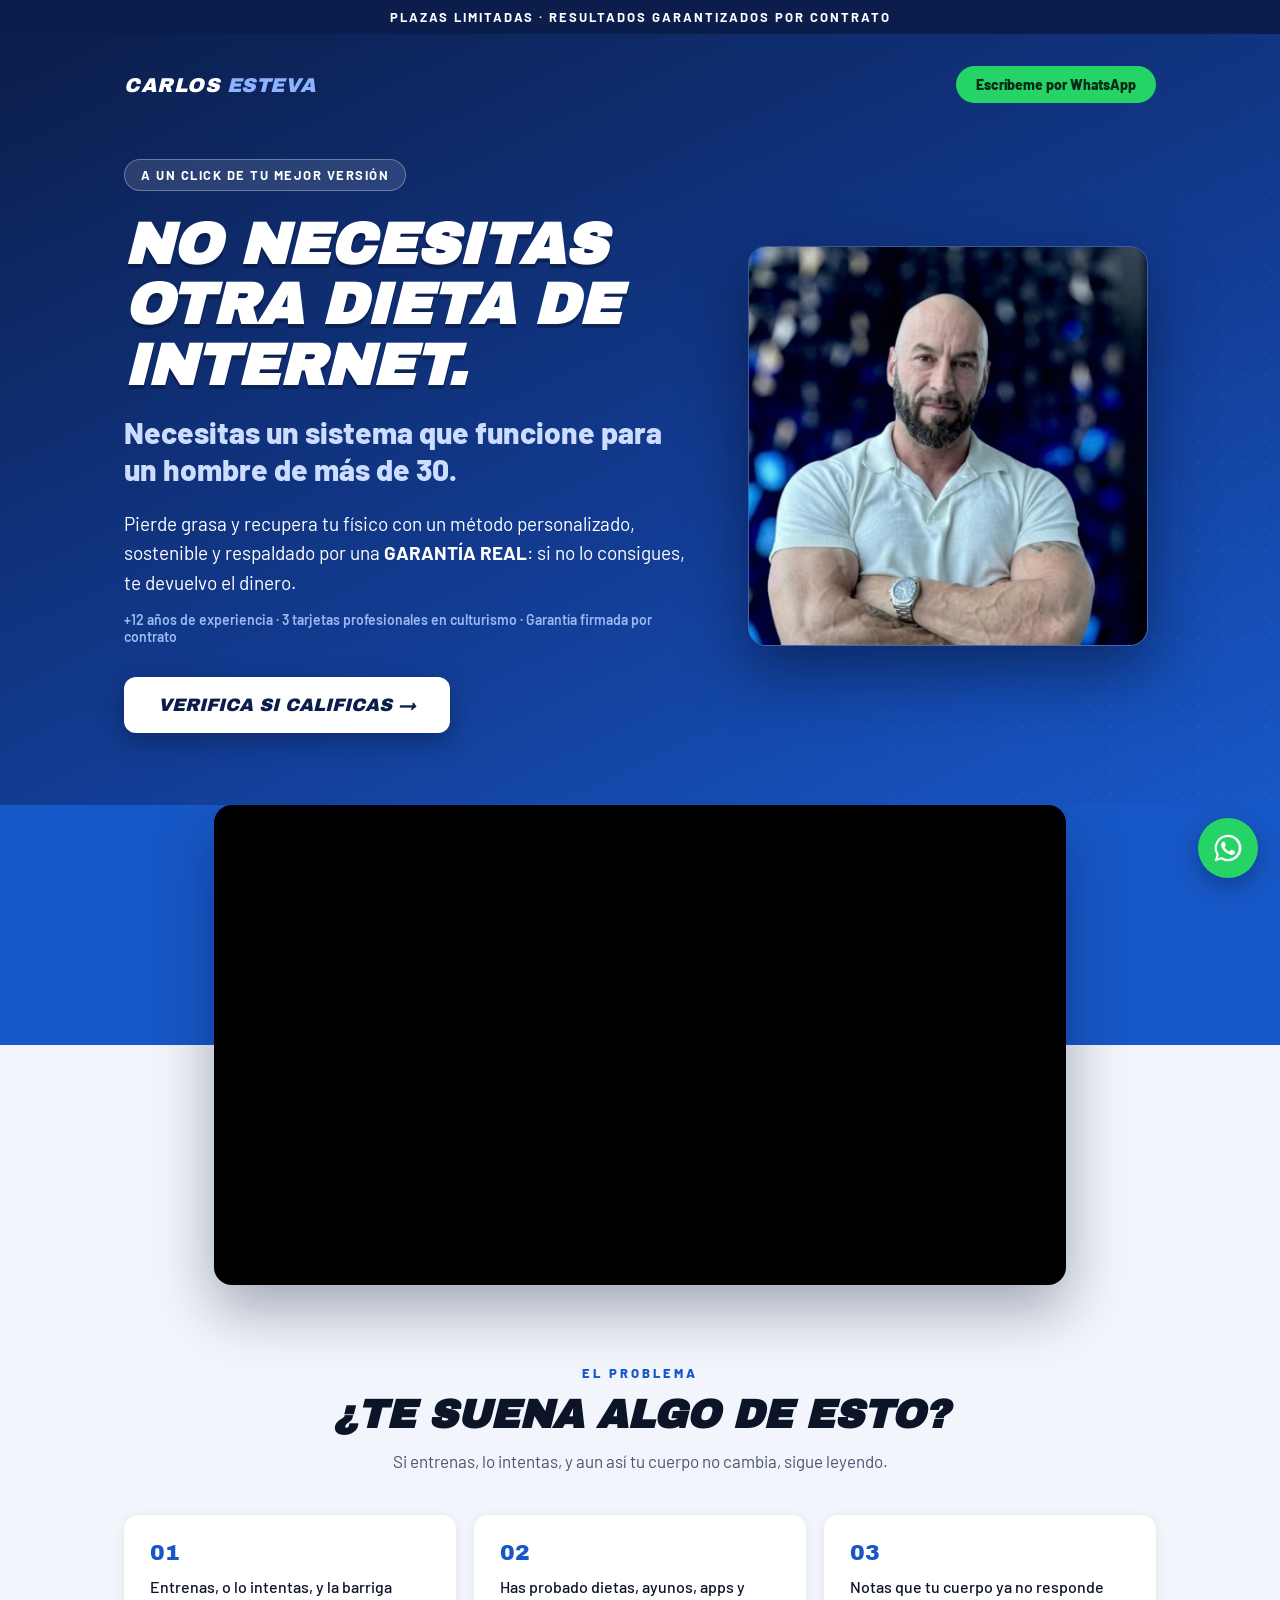
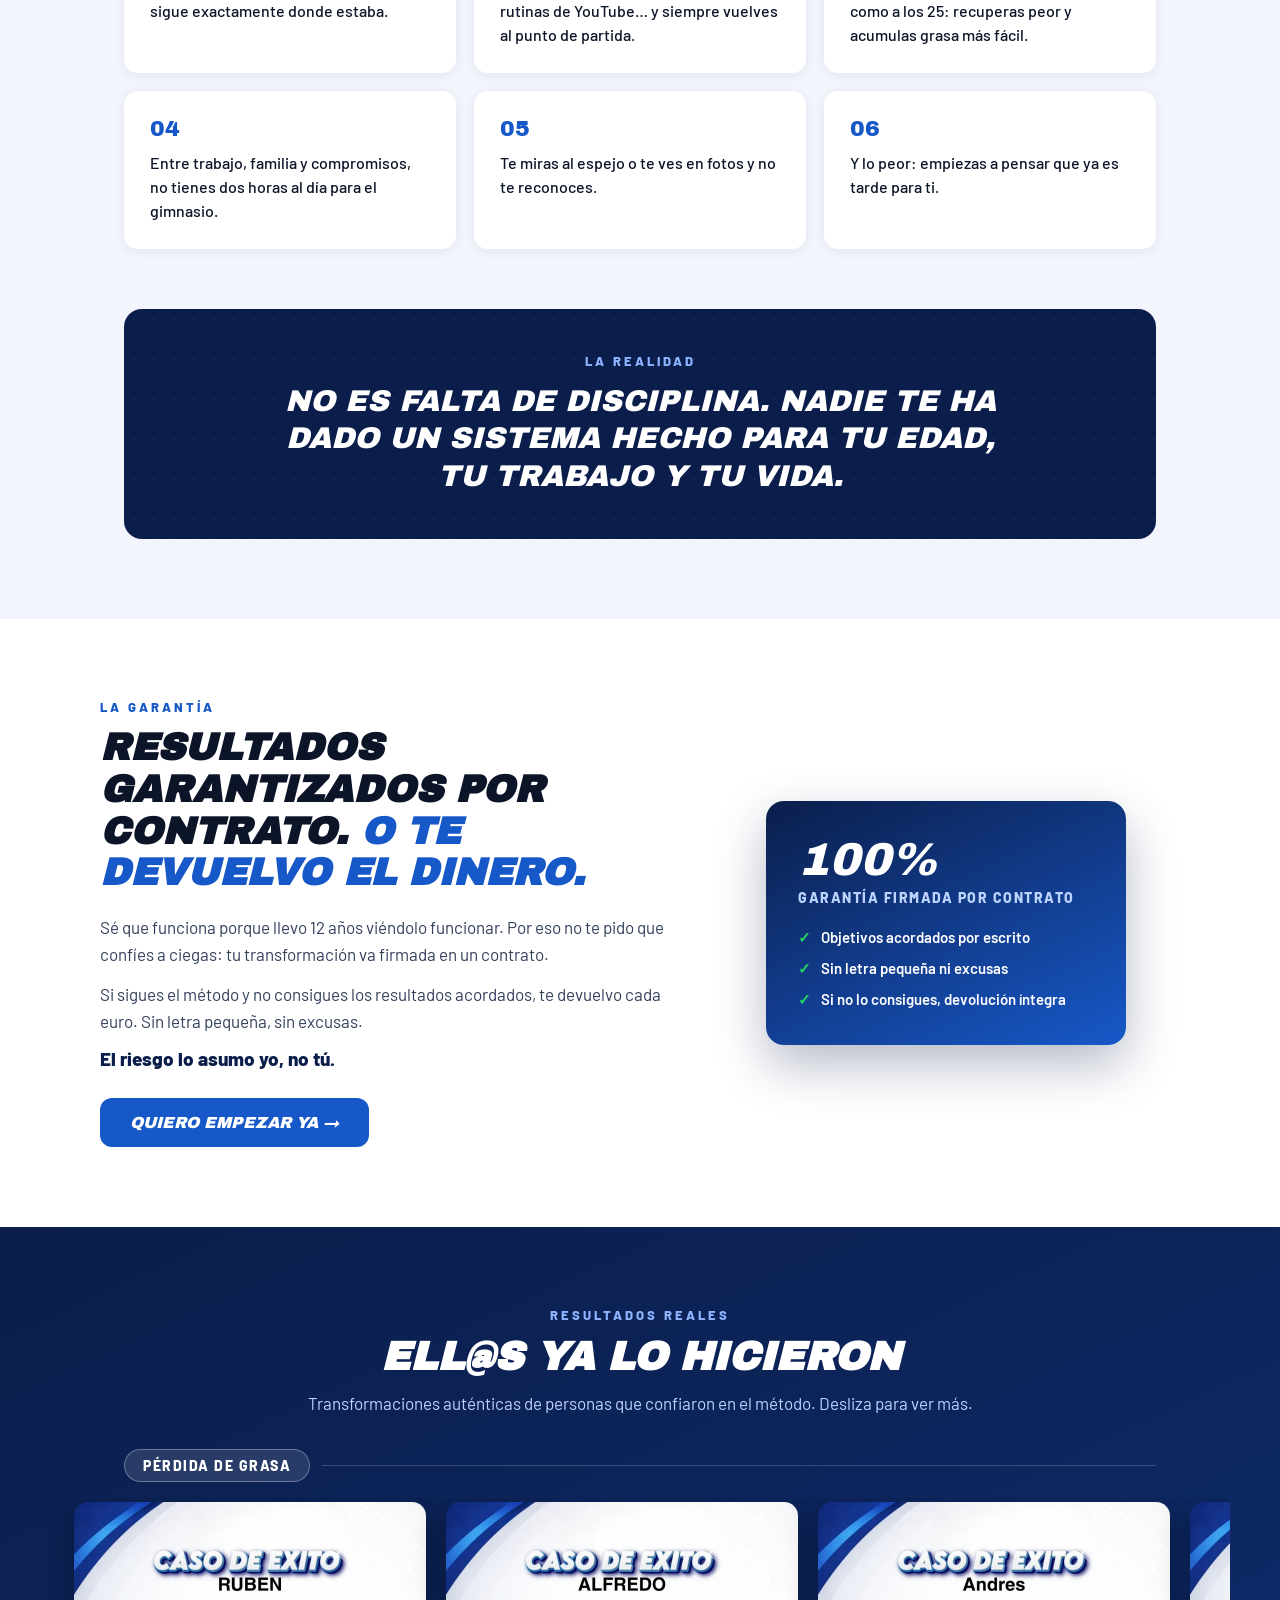
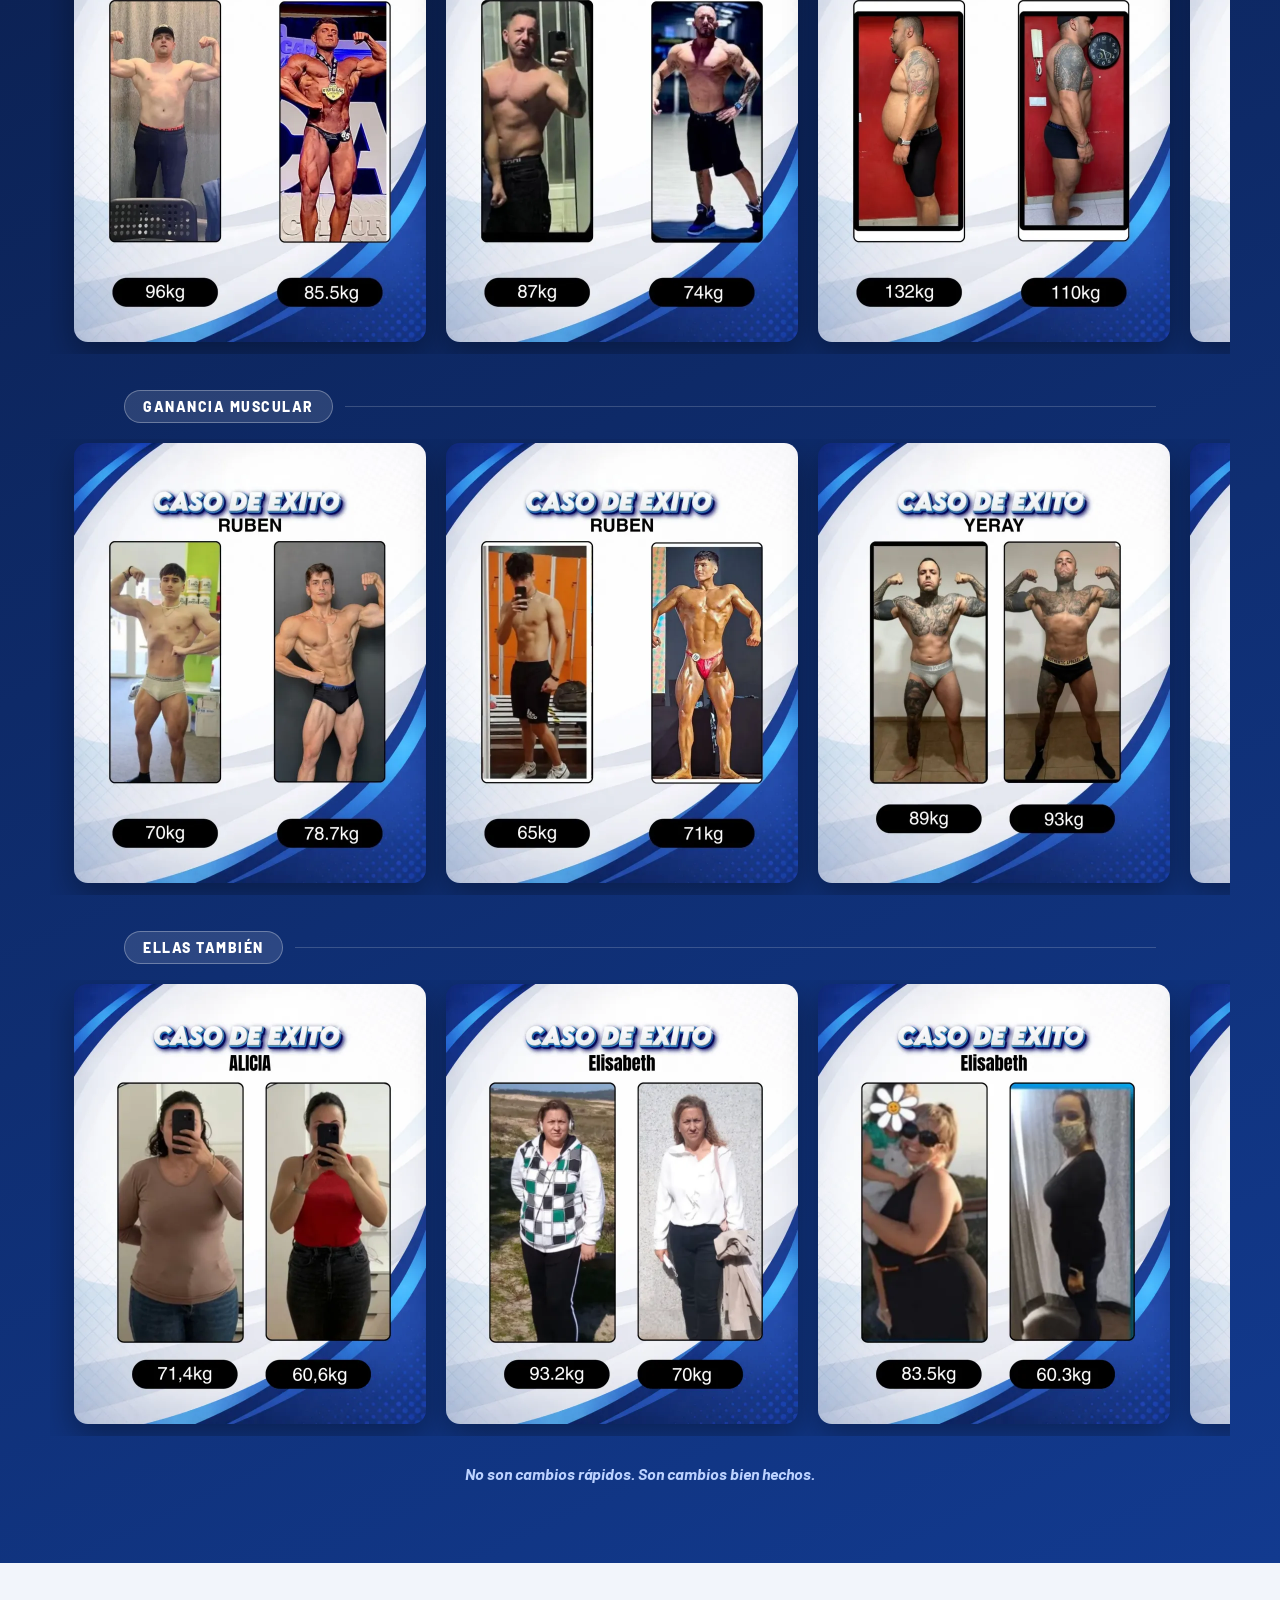
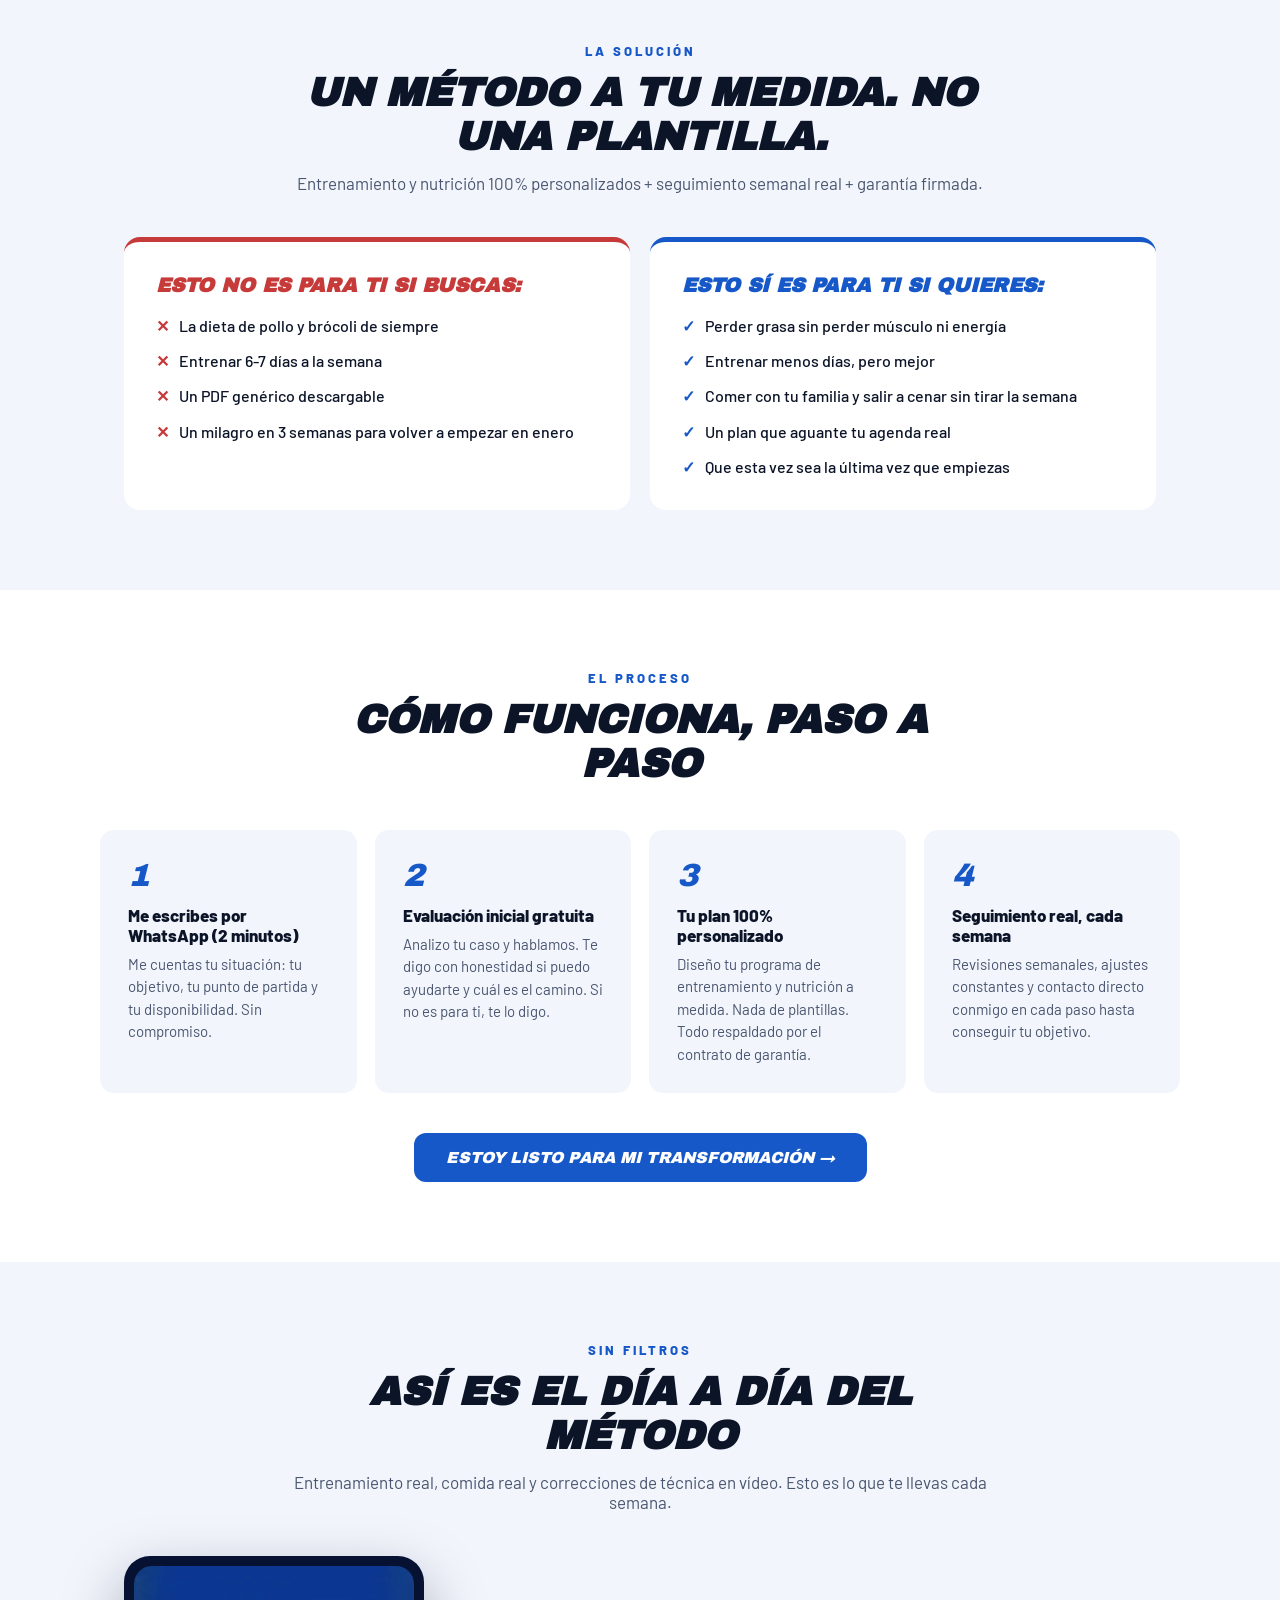
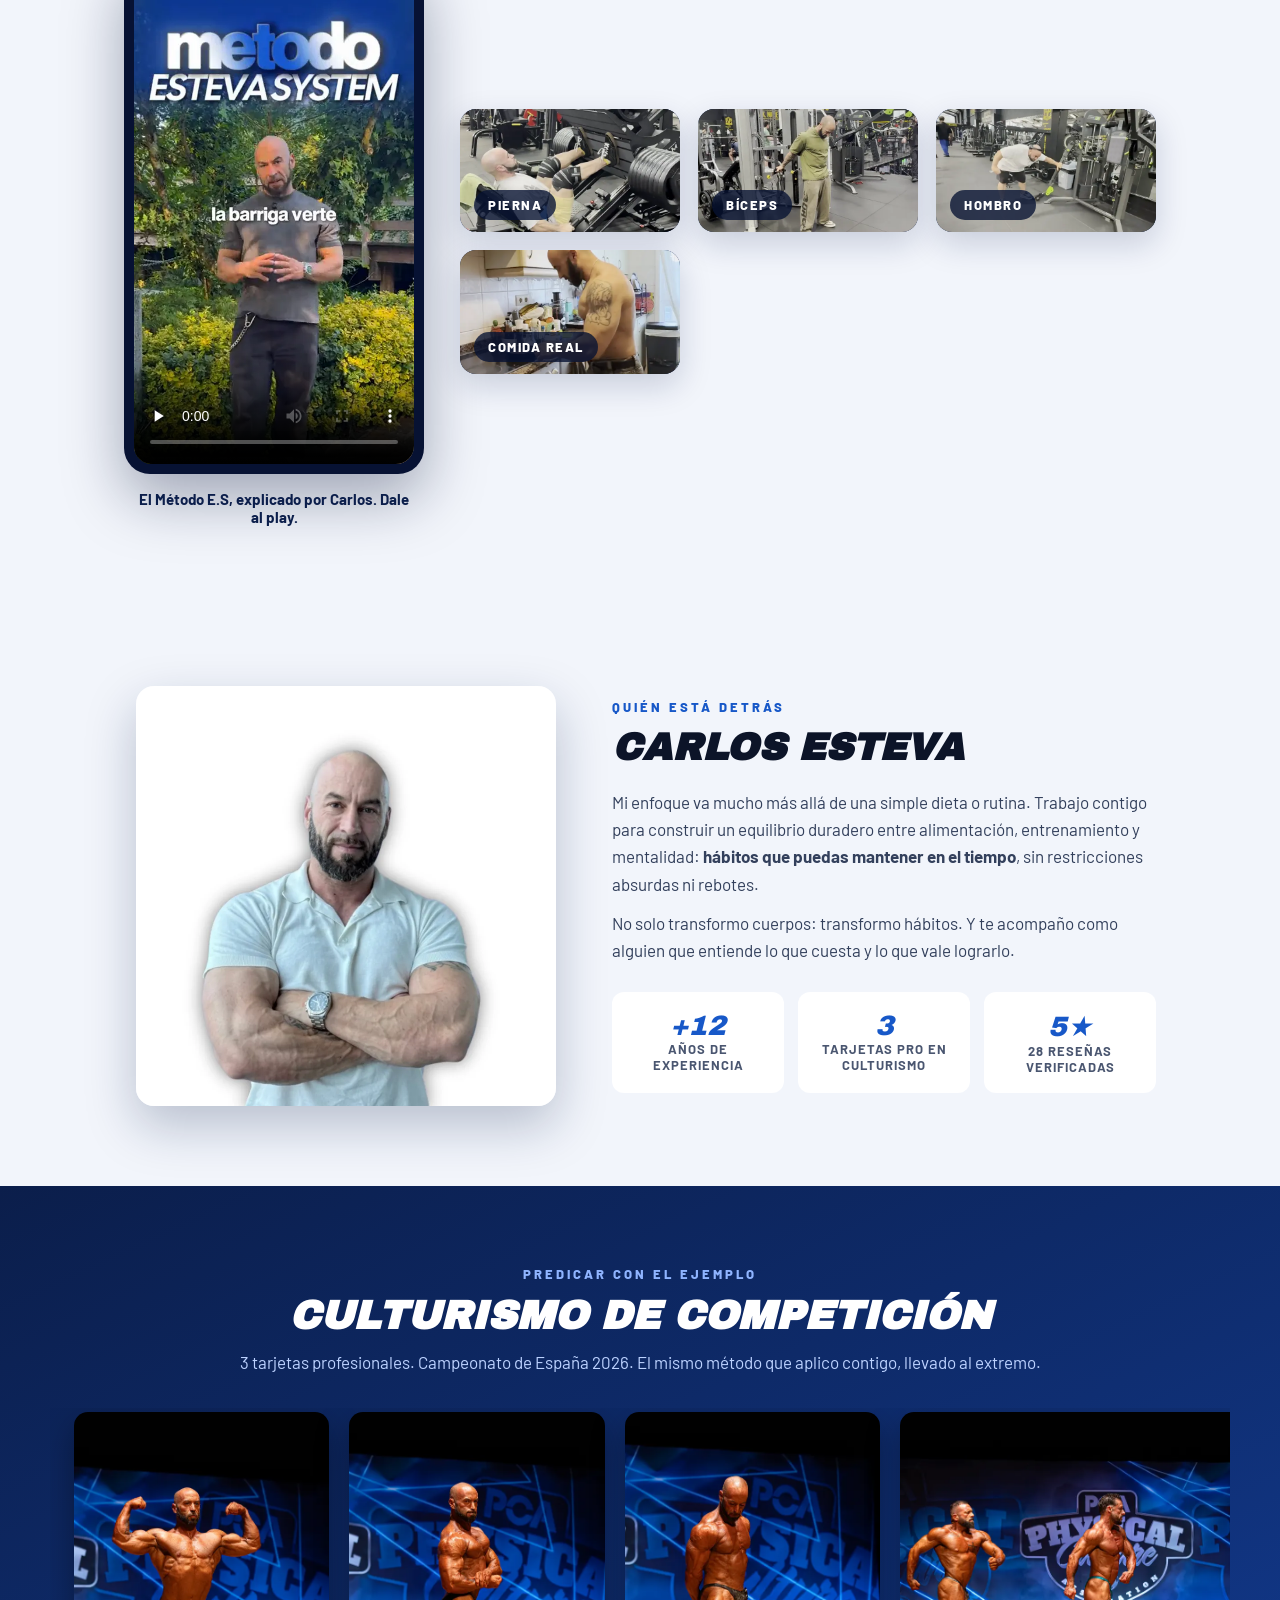
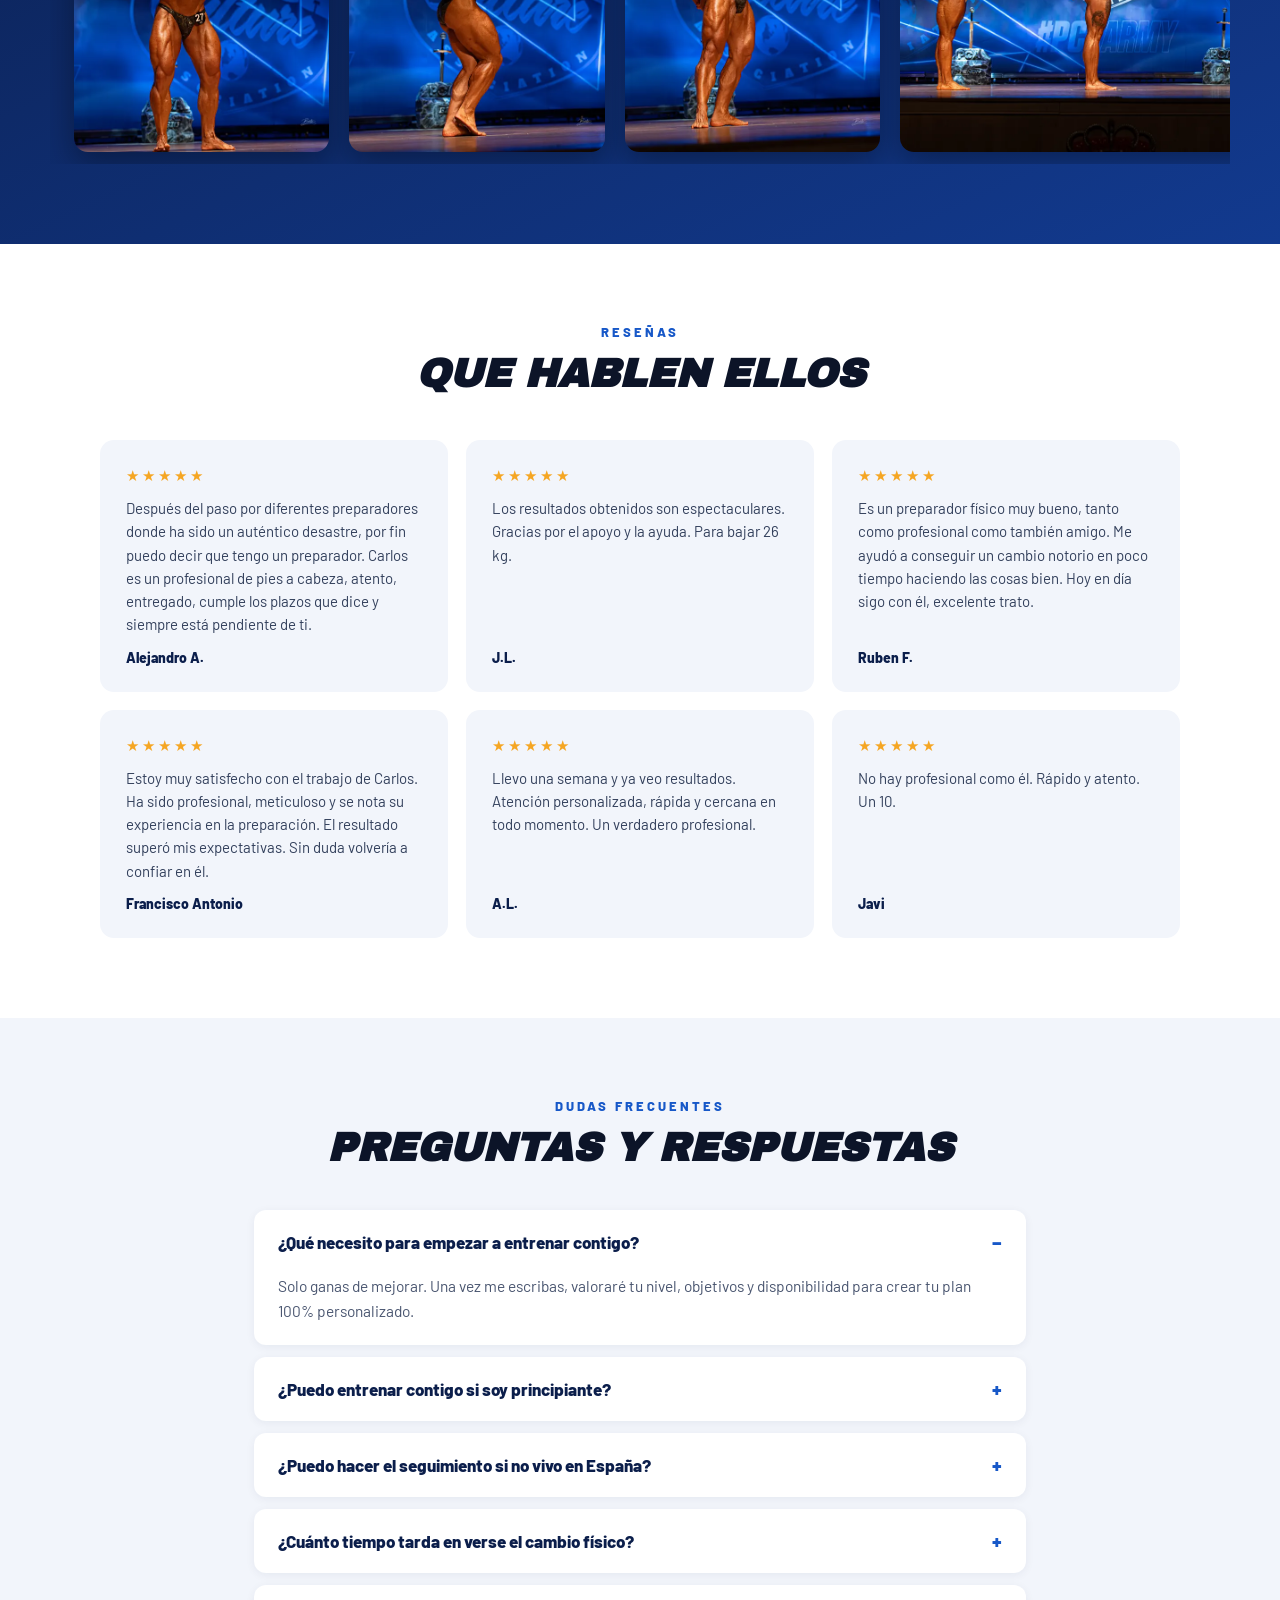
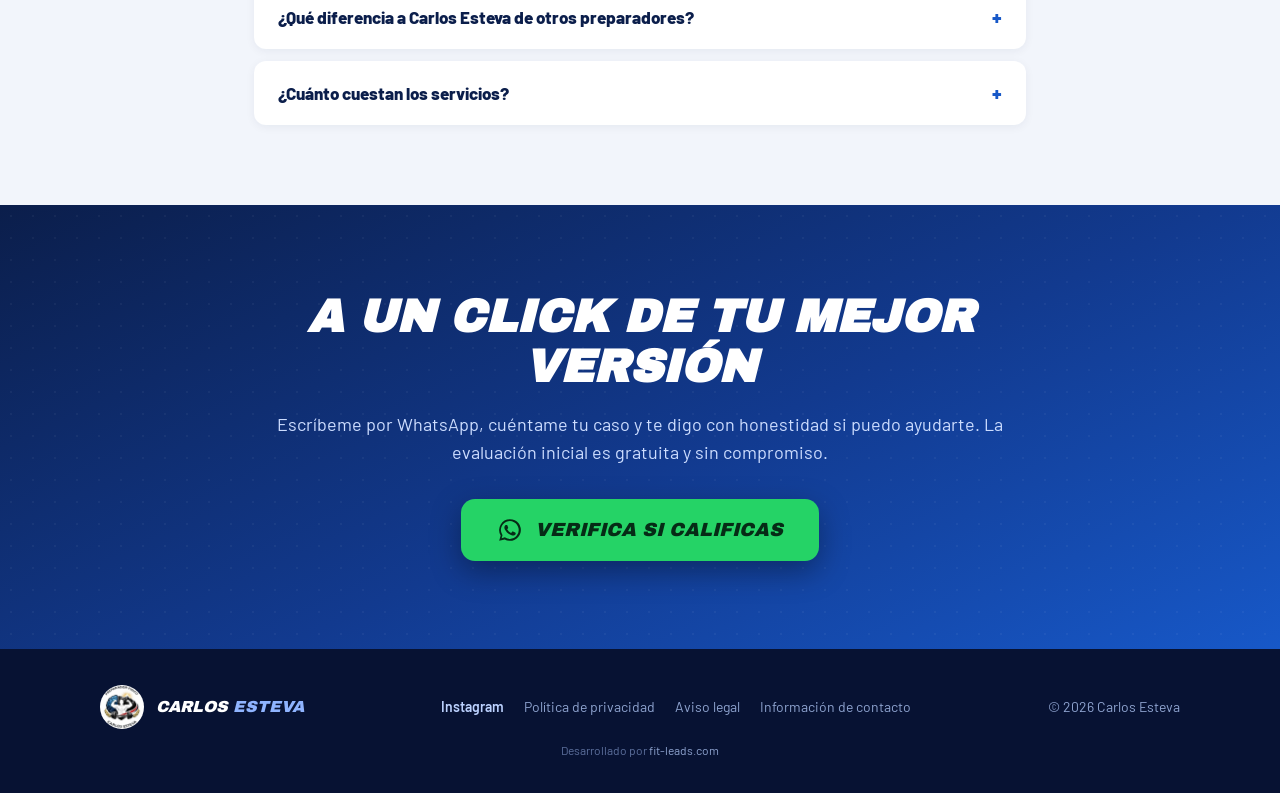
==== commit 9cadc1ba: "Drop "natural" wording and brand the method as Metodo E.S Client request: bodybuilding credentials n" ====
--- a/index.html
+++ b/index.html
@@ -64,7 +64,7 @@
         <h1 style="font-family:'Archivo Black',sans-serif;font-style:italic;text-transform:uppercase;font-size:clamp(30px,5.2vw,58px);line-height:1.04;margin:0 0 18px;text-shadow:0 4px 0 rgba(7,18,51,.45)">No necesitas otra dieta de internet.</h1>
         <h2 style="font-family:'Barlow',sans-serif;font-weight:800;font-size:clamp(20px,2.8vw,30px);line-height:1.25;margin:0 0 20px;color:#cdddff">Necesitas un sistema que funcione para un hombre de más de 30.</h2>
         <p style="font-size:clamp(16px,1.8vw,19px);line-height:1.55;margin:0 0 14px;max-width:640px">Pierde grasa y recupera tu físico con un método personalizado, sostenible y respaldado por una <strong>GARANTÍA REAL</strong>: si no lo consigues, te devuelvo el dinero.</p>
-        <p style="font-size:14px;font-weight:600;color:#9db9f2;margin:0 0 32px">+12 años de experiencia · 3 tarjetas profesionales en culturismo natural · Garantía firmada por contrato</p>
+        <p style="font-size:14px;font-weight:600;color:#9db9f2;margin:0 0 32px">+12 años de experiencia · 3 tarjetas profesionales en culturismo · Garantía firmada por contrato</p>
         <a class="cta-btn" href="https://wa.me/34606433741?text=Hola%20Carlos!%20Quiero%20informaci%C3%B3n%20sobre%20las%20asesor%C3%ADas" style="display:inline-block;background:#fff;color:#0b1e4b;font-family:'Archivo Black',sans-serif;font-style:italic;text-transform:uppercase;font-size:clamp(15px,1.6vw,18px);padding:18px 34px;border-radius:12px;box-shadow:0 8px 24px rgba(7,18,51,.4)">Verifica si calificas →</a>
       </div>
       <div class="hero-photo">
@@ -246,7 +246,7 @@
       <div class="phone-frame">
         <video src="video/correccion-tecnica.mp4" poster="video/correccion-tecnica-poster.webp" controls preload="none" playsinline></video>
       </div>
-      <p style="margin:0;text-align:center;font-weight:700;color:#0b1e4b;font-size:15px;max-width:280px">El método Esteva System, explicado por Carlos. Dale al play.</p>
+      <p style="margin:0;text-align:center;font-weight:700;color:#0b1e4b;font-size:15px;max-width:280px">El Método E.S, explicado por Carlos. Dale al play.</p>
     </div>
     <div style="flex:1 1 480px;display:grid;grid-template-columns:repeat(auto-fit,minmax(220px,1fr));gap:18px">
       <div class="video-card"><video src="video/entreno-pierna.mp4" poster="video/entreno-pierna-poster.webp" autoplay muted loop playsinline preload="metadata" aria-label="Entrenamiento de pierna en el gimnasio"></video><span class="tag">Pierna</span></div>
@@ -269,7 +269,7 @@
     <p style="font-size:17px;line-height:1.6;color:#33405c;margin:0 0 28px">No solo transformo cuerpos: transformo hábitos. Y te acompaño como alguien que entiende lo que cuesta y lo que vale lograrlo.</p>
     <div style="display:grid;grid-template-columns:repeat(auto-fit,minmax(140px,1fr));gap:14px">
       <div style="background:#fff;border-radius:12px;padding:18px;text-align:center"><div style="font-family:'Archivo Black',sans-serif;font-style:italic;color:#1758c8;font-size:28px">+12</div><div style="font-size:13px;font-weight:700;color:#4a5670;text-transform:uppercase;letter-spacing:1px">años de experiencia</div></div>
-      <div style="background:#fff;border-radius:12px;padding:18px;text-align:center"><div style="font-family:'Archivo Black',sans-serif;font-style:italic;color:#1758c8;font-size:28px">3</div><div style="font-size:13px;font-weight:700;color:#4a5670;text-transform:uppercase;letter-spacing:1px">tarjetas pro en culturismo natural</div></div>
+      <div style="background:#fff;border-radius:12px;padding:18px;text-align:center"><div style="font-family:'Archivo Black',sans-serif;font-style:italic;color:#1758c8;font-size:28px">3</div><div style="font-size:13px;font-weight:700;color:#4a5670;text-transform:uppercase;letter-spacing:1px">tarjetas pro en culturismo</div></div>
       <div style="background:#fff;border-radius:12px;padding:18px;text-align:center"><div style="font-family:'Archivo Black',sans-serif;font-style:italic;color:#1758c8;font-size:28px">5★</div><div style="font-size:13px;font-weight:700;color:#4a5670;text-transform:uppercase;letter-spacing:1px">28 reseñas verificadas</div></div>
     </div>
   </div>
@@ -279,7 +279,7 @@
 <section style="background:linear-gradient(155deg,#0b1e4b,#123a8f);padding:80px 0;color:#fff">
   <div style="max-width:1080px;margin:0 auto;padding:0 24px;text-align:center">
     <div style="color:#8fb4ff;font-weight:800;letter-spacing:3px;text-transform:uppercase;font-size:13px;margin-bottom:12px">Predicar con el ejemplo</div>
-    <h2 style="font-family:'Archivo Black',sans-serif;font-style:italic;text-transform:uppercase;font-size:clamp(26px,3.6vw,40px);line-height:1.1;margin:0 0 14px">Culturismo natural de competición</h2>
+    <h2 style="font-family:'Archivo Black',sans-serif;font-style:italic;text-transform:uppercase;font-size:clamp(26px,3.6vw,40px);line-height:1.1;margin:0 0 14px">Culturismo de competición</h2>
     <p style="font-size:17px;color:#bcd2ff;margin:0 0 36px">3 tarjetas profesionales. Campeonato de España 2026. El mismo método que aplico contigo, llevado al extremo.</p>
   </div>
   <div class="camp-row" style="display:flex;gap:20px;overflow-x:auto;padding:4px 24px 12px;scroll-snap-type:x mandatory;max-width:1180px;margin:0 auto">
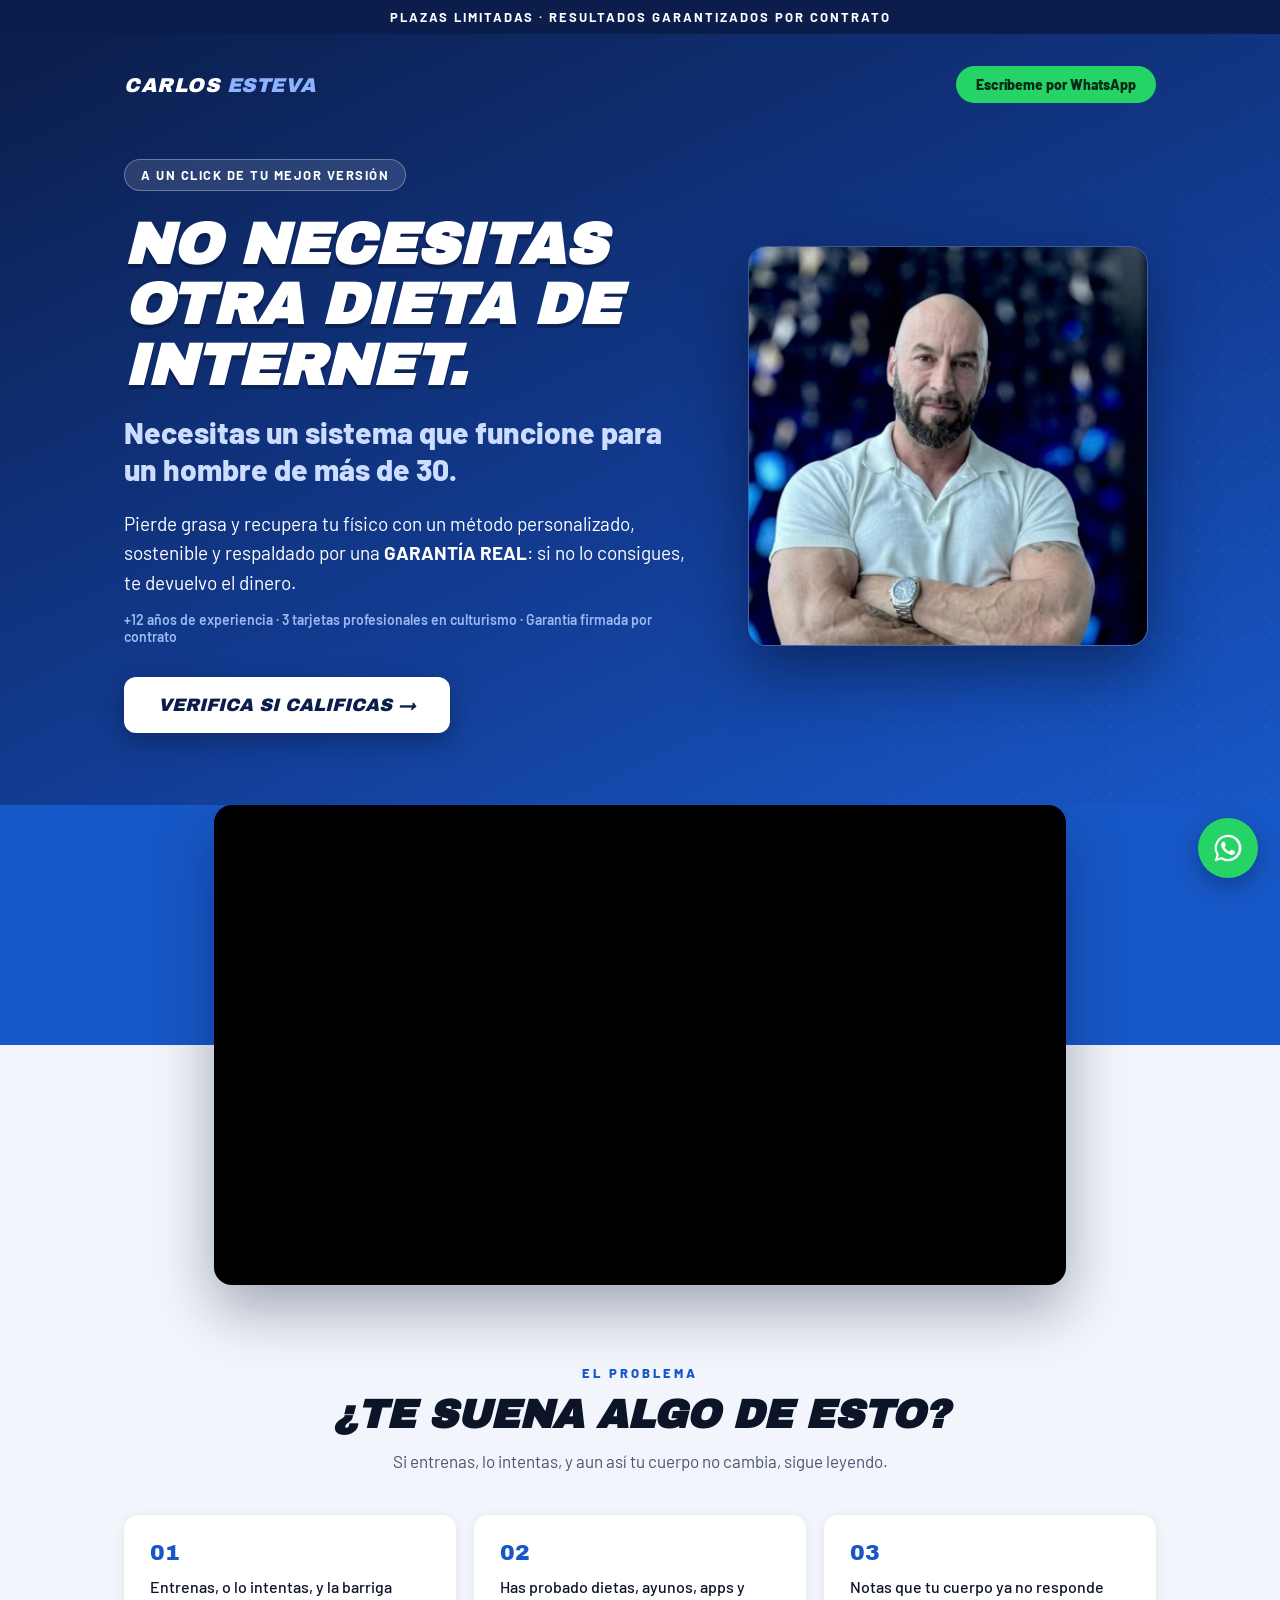
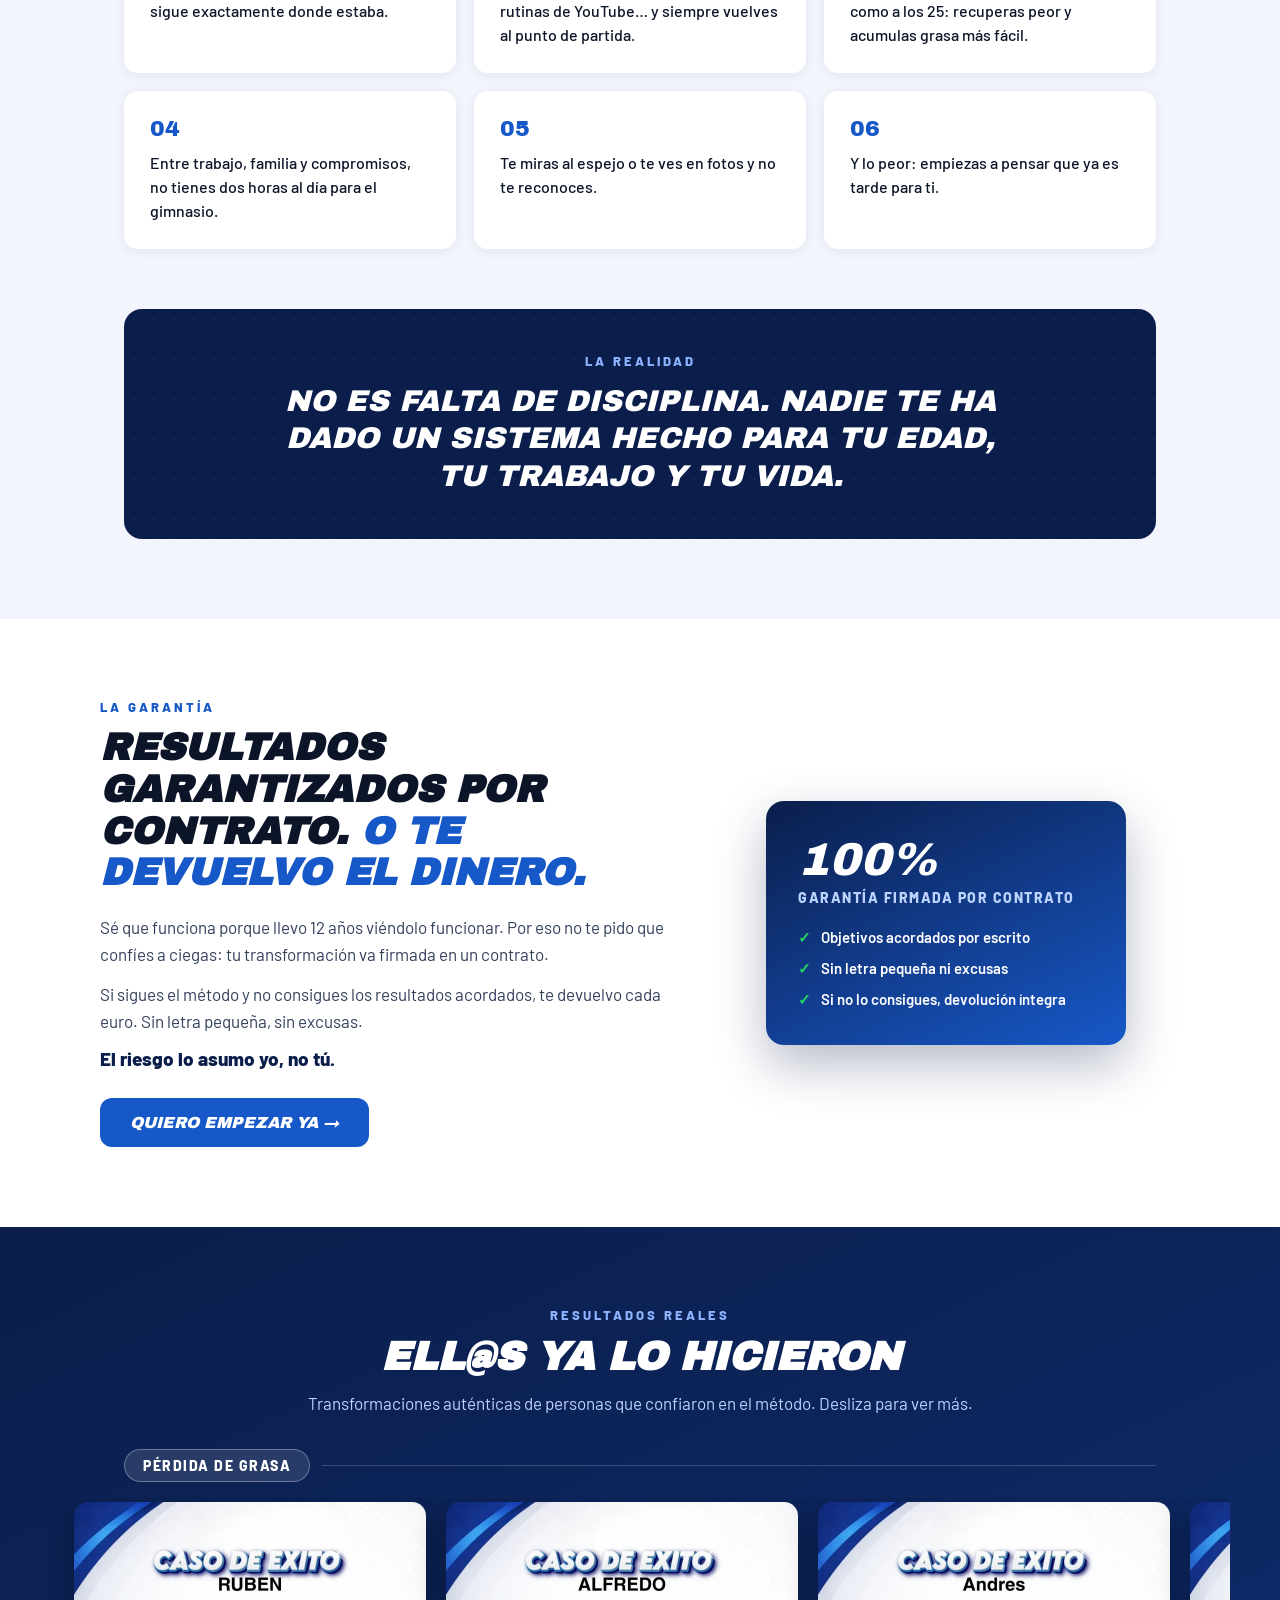
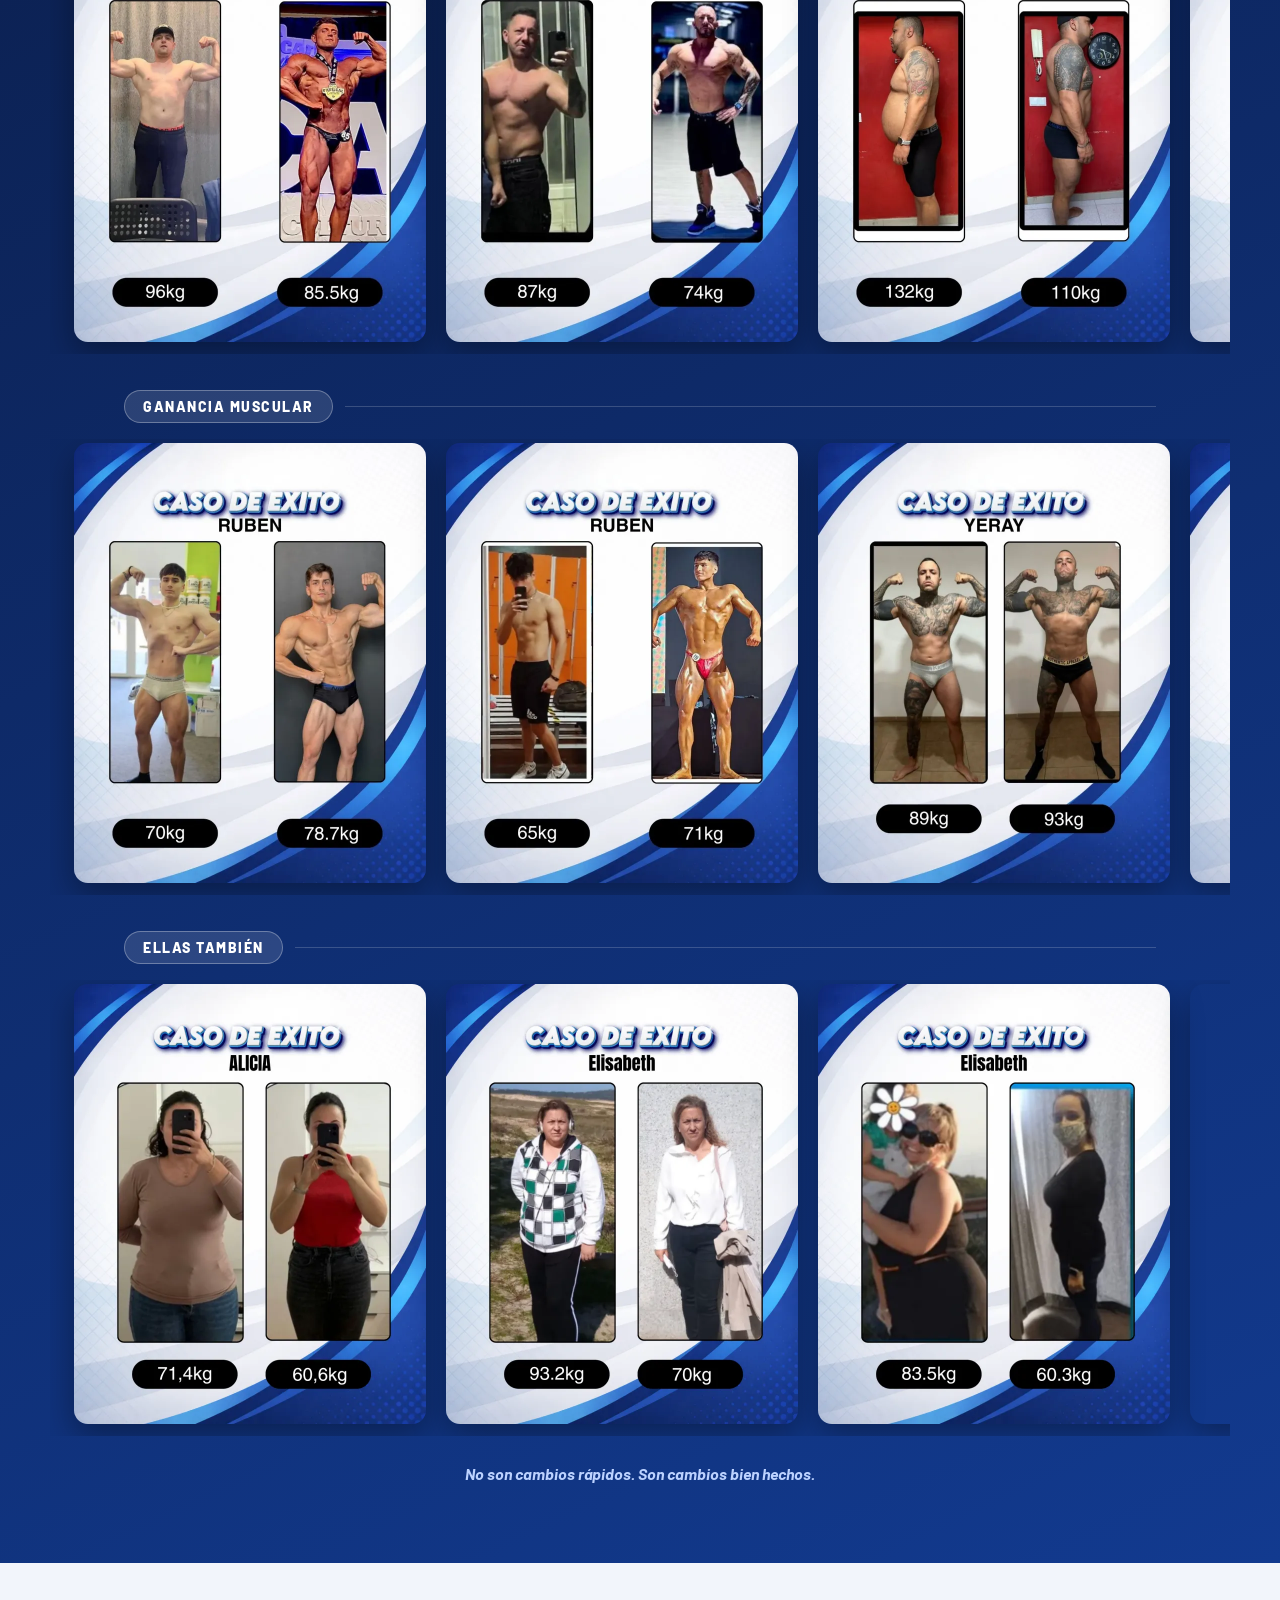
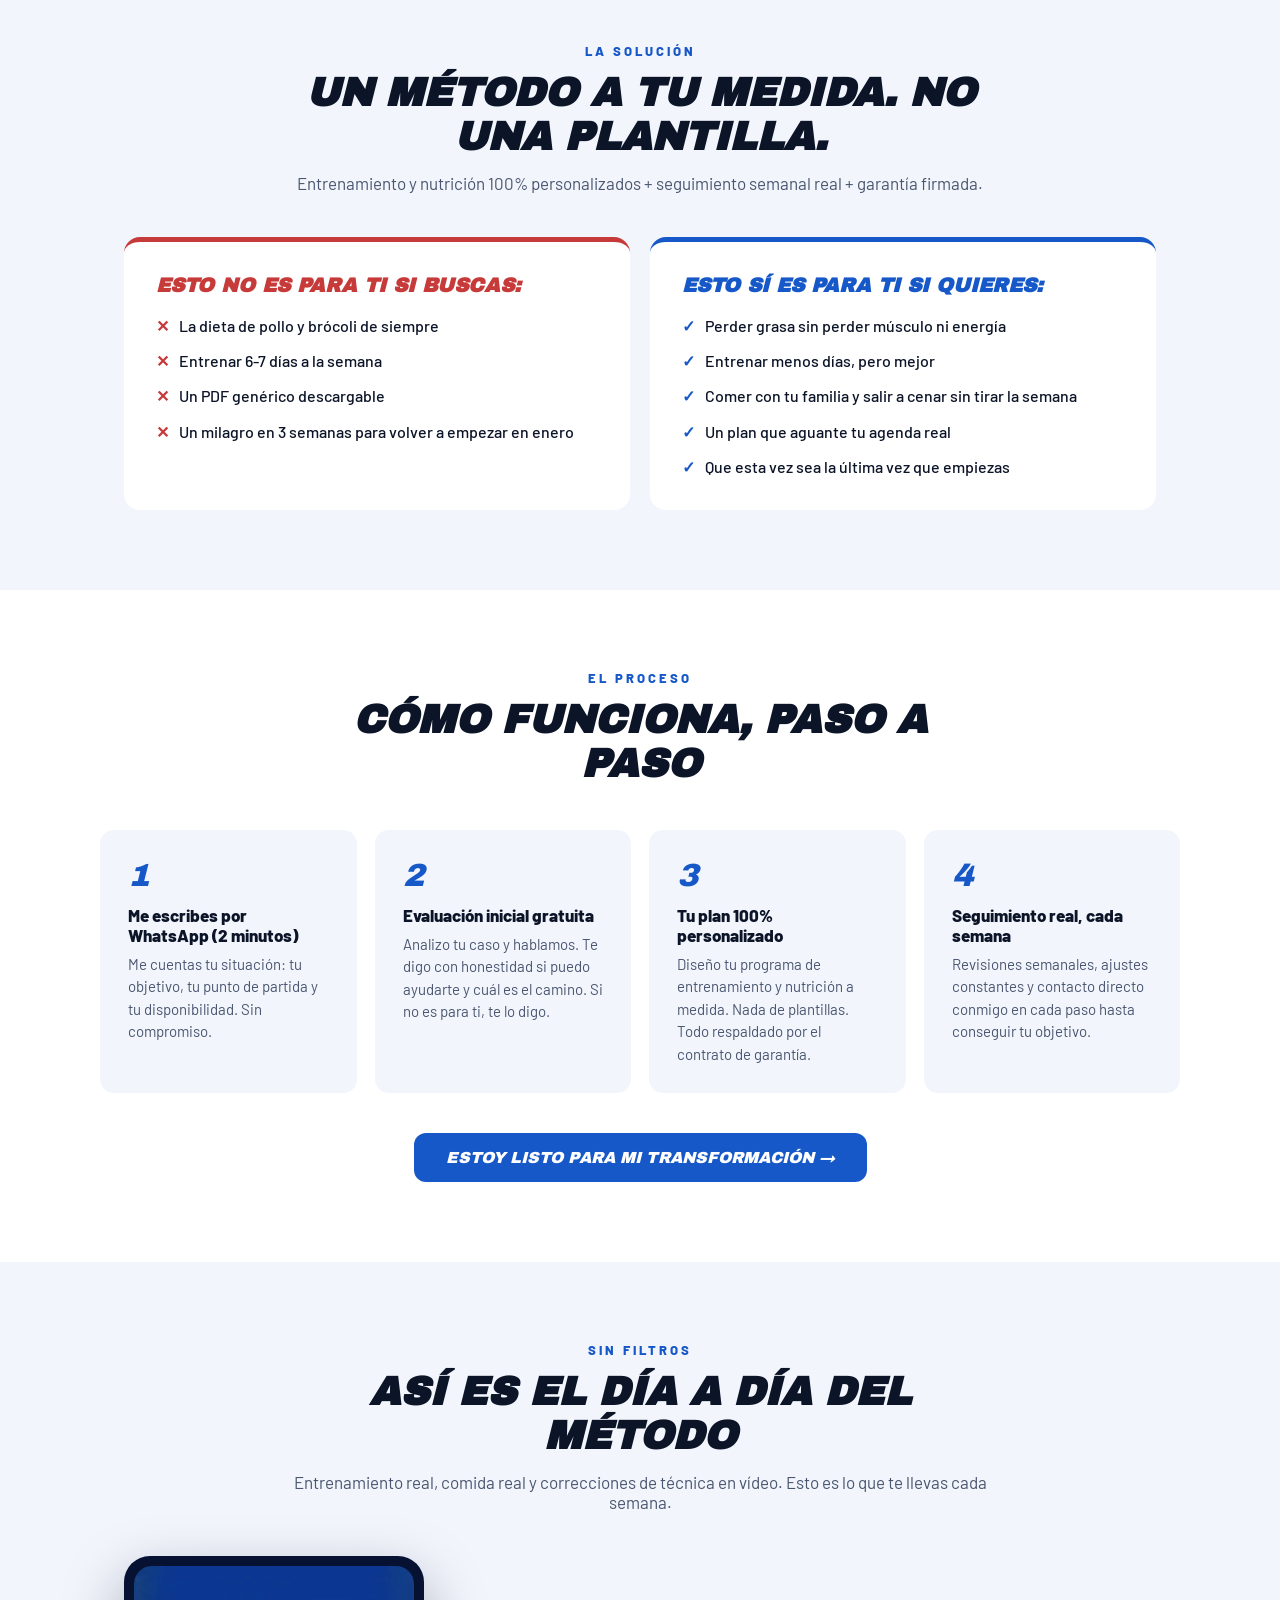
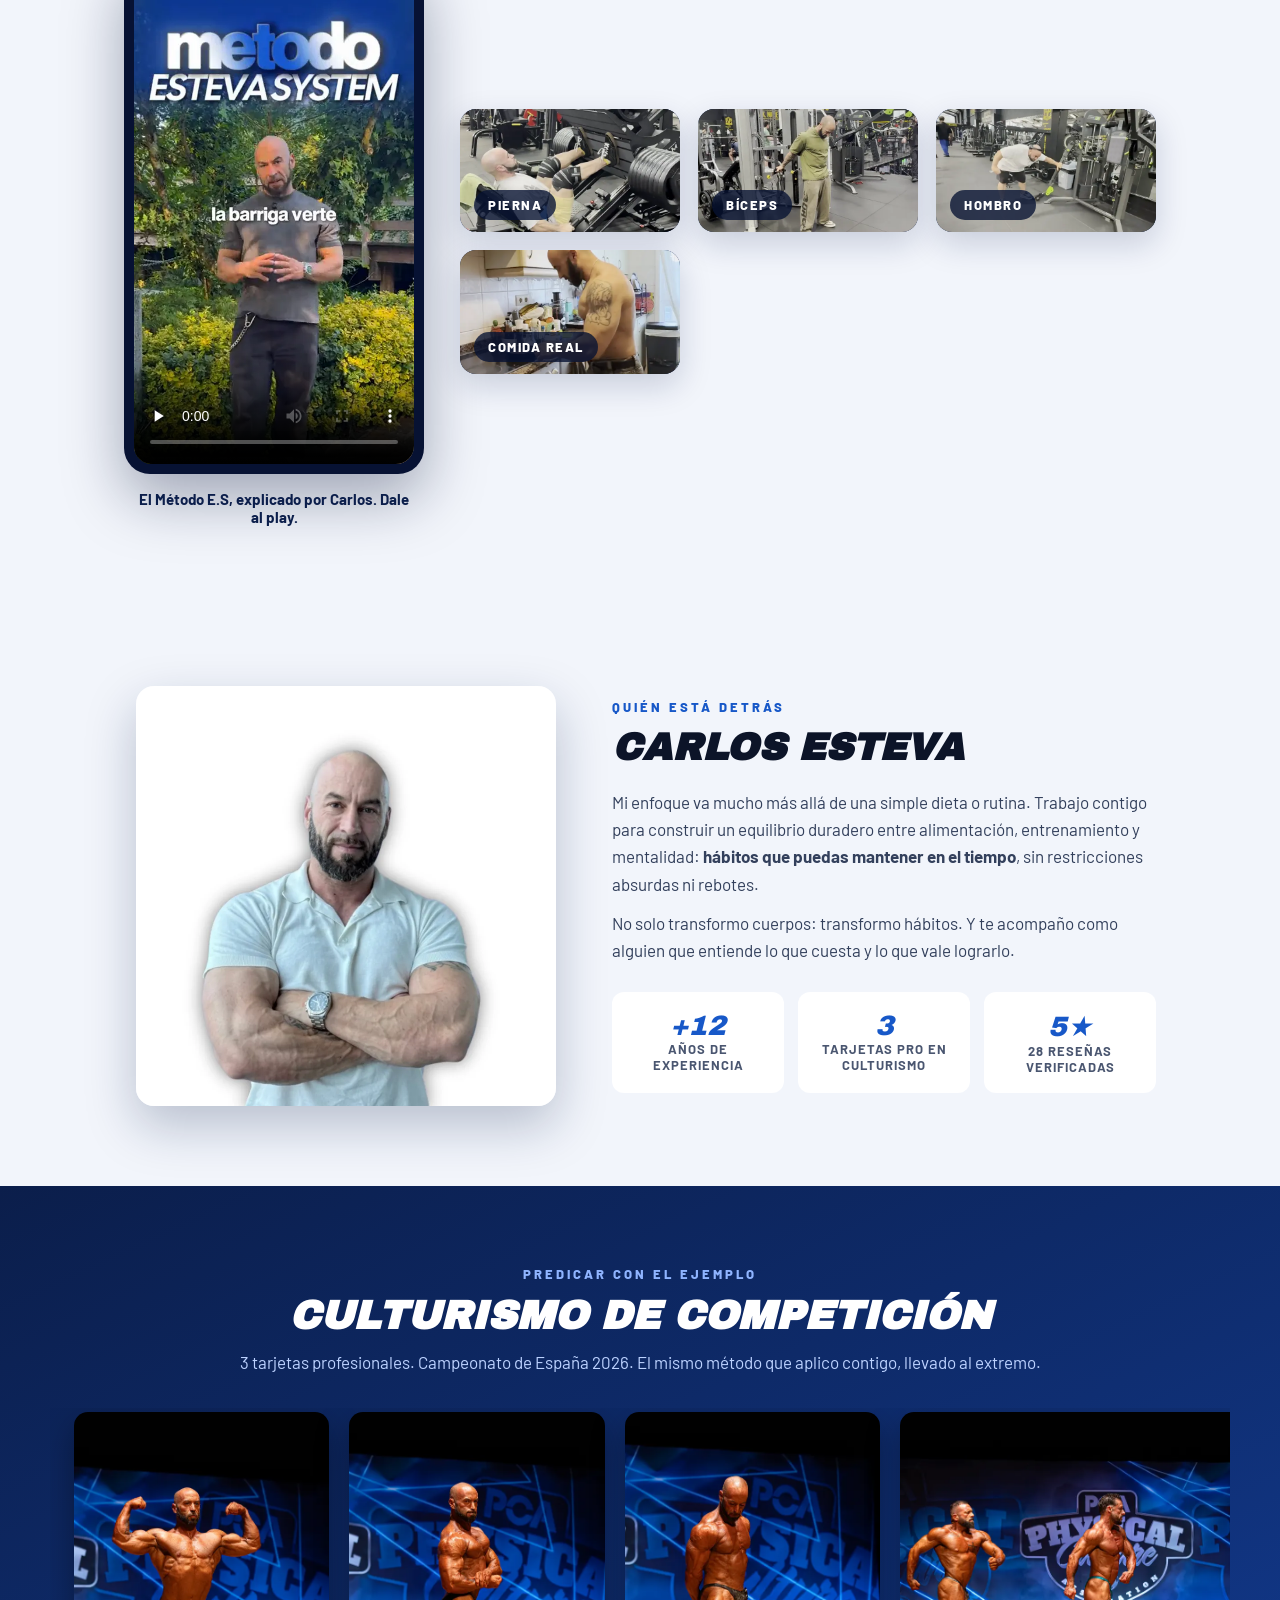
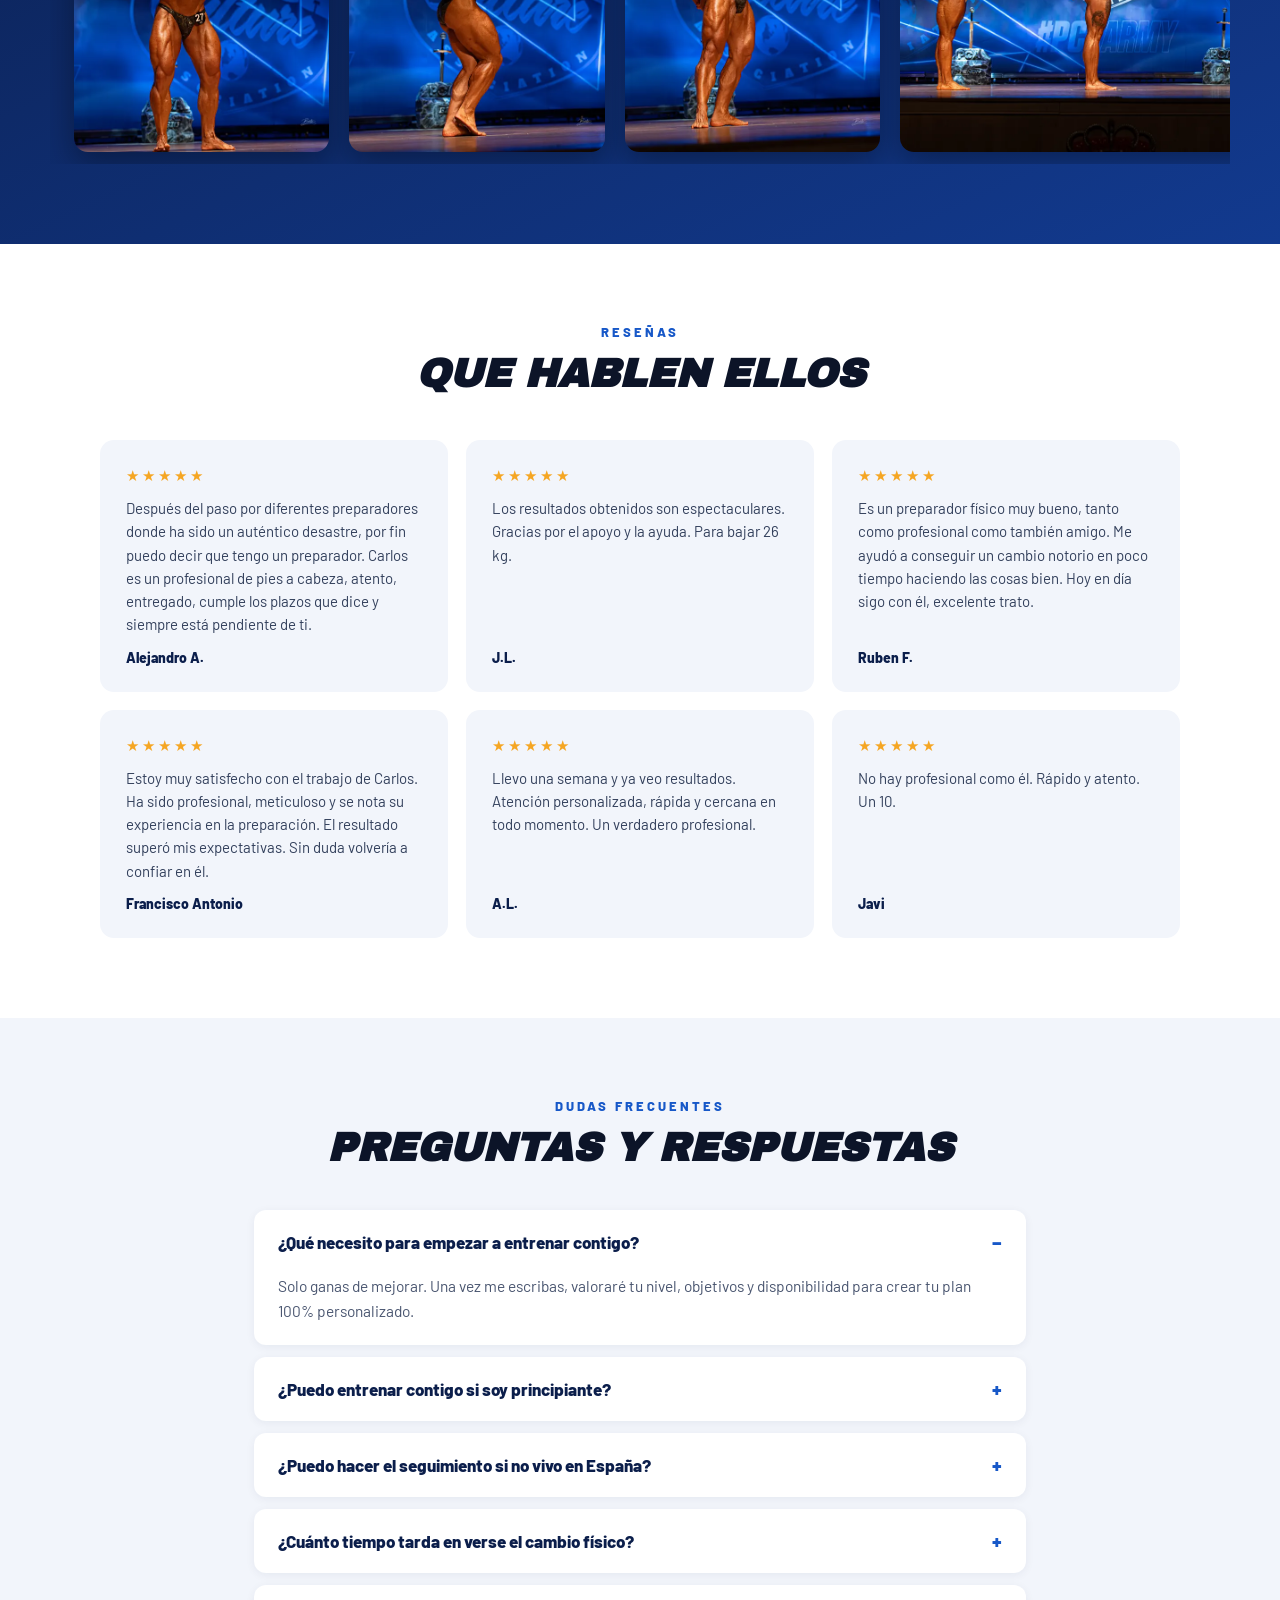
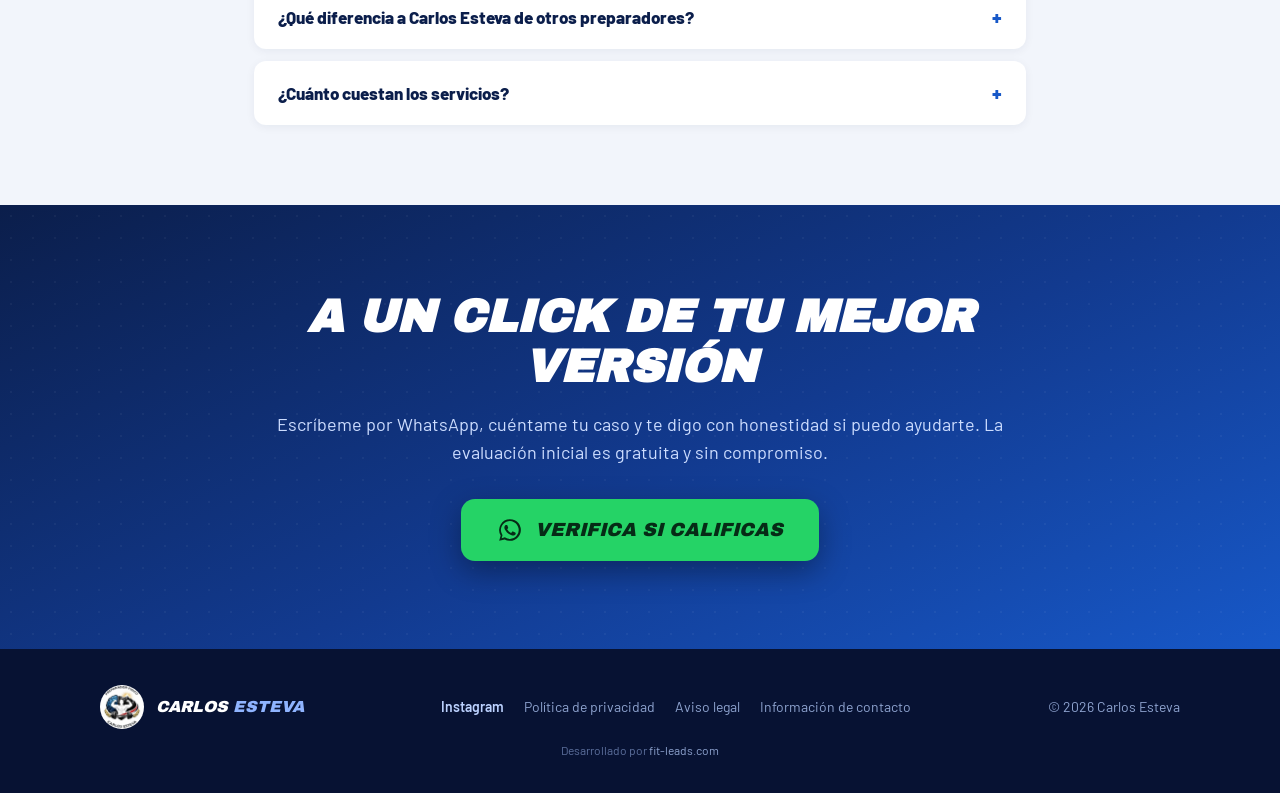
==== commit b9ed04f6: "Fix Instagram handle in footer Footer Instagram link pointed to instagram.com/carlos.esteva_ (with a" ====
--- a/index.html
+++ b/index.html
@@ -56,7 +56,7 @@
   <div style="max-width:1080px;margin:0 auto;padding:32px 24px 72px;position:relative">
     <div style="display:flex;align-items:center;justify-content:space-between;gap:16px;margin-bottom:56px">
       <div style="font-family:'Archivo Black',sans-serif;font-style:italic;font-size:20px;letter-spacing:.5px">CARLOS <span style="color:#8fb4ff">ESTEVA</span></div>
-      <a class="cta-btn" href="https://wa.me/34606433741?text=Hola%20Carlos!%20Quiero%20informaci%C3%B3n%20sobre%20las%20asesor%C3%ADas" style="background:#25d366;color:#062b16;font-weight:800;font-size:14px;padding:10px 20px;border-radius:999px;white-space:nowrap">Escríbeme por WhatsApp</a>
+      <a class="cta-btn" href="https://wa.me/34606433741?text=Hola%20Carlos%2C%20me%20gustar%C3%ADa%20informaci%C3%B3n%20sobre%20el%20M%C3%A9todo%20E.S." style="background:#25d366;color:#062b16;font-weight:800;font-size:14px;padding:10px 20px;border-radius:999px;white-space:nowrap">Escríbeme por WhatsApp</a>
     </div>
     <div class="hero-grid">
       <div class="hero-copy">
@@ -65,7 +65,7 @@
         <h2 style="font-family:'Barlow',sans-serif;font-weight:800;font-size:clamp(20px,2.8vw,30px);line-height:1.25;margin:0 0 20px;color:#cdddff">Necesitas un sistema que funcione para un hombre de más de 30.</h2>
         <p style="font-size:clamp(16px,1.8vw,19px);line-height:1.55;margin:0 0 14px;max-width:640px">Pierde grasa y recupera tu físico con un método personalizado, sostenible y respaldado por una <strong>GARANTÍA REAL</strong>: si no lo consigues, te devuelvo el dinero.</p>
         <p style="font-size:14px;font-weight:600;color:#9db9f2;margin:0 0 32px">+12 años de experiencia · 3 tarjetas profesionales en culturismo · Garantía firmada por contrato</p>
-        <a class="cta-btn" href="https://wa.me/34606433741?text=Hola%20Carlos!%20Quiero%20informaci%C3%B3n%20sobre%20las%20asesor%C3%ADas" style="display:inline-block;background:#fff;color:#0b1e4b;font-family:'Archivo Black',sans-serif;font-style:italic;text-transform:uppercase;font-size:clamp(15px,1.6vw,18px);padding:18px 34px;border-radius:12px;box-shadow:0 8px 24px rgba(7,18,51,.4)">Verifica si calificas →</a>
+        <a class="cta-btn" href="https://wa.me/34606433741?text=Hola%20Carlos%2C%20me%20gustar%C3%ADa%20informaci%C3%B3n%20sobre%20el%20M%C3%A9todo%20E.S." style="display:inline-block;background:#fff;color:#0b1e4b;font-family:'Archivo Black',sans-serif;font-style:italic;text-transform:uppercase;font-size:clamp(15px,1.6vw,18px);padding:18px 34px;border-radius:12px;box-shadow:0 8px 24px rgba(7,18,51,.4)">Verifica si calificas →</a>
       </div>
       <div class="hero-photo">
         <img src="img/carlos-hero.webp" alt="Carlos Esteva, preparador físico" width="840" height="840" fetchpriority="high" decoding="async">
@@ -120,7 +120,7 @@
       <p style="font-size:17px;line-height:1.6;color:#33405c;margin:0 0 12px">Sé que funciona porque llevo 12 años viéndolo funcionar. Por eso no te pido que confíes a ciegas: tu transformación va firmada en un contrato.</p>
       <p style="font-size:17px;line-height:1.6;color:#33405c;margin:0 0 12px">Si sigues el método y no consigues los resultados acordados, te devuelvo cada euro. Sin letra pequeña, sin excusas.</p>
       <p style="font-size:19px;font-weight:800;color:#0b1e4b;margin:0 0 28px">El riesgo lo asumo yo, no tú.</p>
-      <a class="cta-btn" href="https://wa.me/34606433741?text=Hola%20Carlos!%20Quiero%20informaci%C3%B3n%20sobre%20las%20asesor%C3%ADas" style="display:inline-block;background:#1758c8;color:#fff;font-family:'Archivo Black',sans-serif;font-style:italic;text-transform:uppercase;font-size:16px;padding:16px 30px;border-radius:12px">Quiero empezar ya →</a>
+      <a class="cta-btn" href="https://wa.me/34606433741?text=Hola%20Carlos%2C%20me%20gustar%C3%ADa%20informaci%C3%B3n%20sobre%20el%20M%C3%A9todo%20E.S." style="display:inline-block;background:#1758c8;color:#fff;font-family:'Archivo Black',sans-serif;font-style:italic;text-transform:uppercase;font-size:16px;padding:16px 30px;border-radius:12px">Quiero empezar ya →</a>
     </div>
     <div style="flex:1 1 320px;display:flex;justify-content:center">
       <div style="background:linear-gradient(155deg,#0b1e4b,#1758c8);border-radius:18px;padding:36px 32px;color:#fff;max-width:360px;width:100%;box-shadow:0 20px 50px rgba(11,30,75,.3)">
@@ -230,7 +230,7 @@
       <div style="background:#f2f5fb;border-radius:14px;padding:28px"><div style="font-family:'Archivo Black',sans-serif;font-style:italic;color:#1758c8;font-size:32px;margin-bottom:12px">3</div><h3 style="font-size:17px;font-weight:800;margin:0 0 8px">Tu plan 100% personalizado</h3><p style="margin:0;font-size:15px;line-height:1.5;color:#4a5670">Diseño tu programa de entrenamiento y nutrición a medida. Nada de plantillas. Todo respaldado por el contrato de garantía.</p></div>
       <div style="background:#f2f5fb;border-radius:14px;padding:28px"><div style="font-family:'Archivo Black',sans-serif;font-style:italic;color:#1758c8;font-size:32px;margin-bottom:12px">4</div><h3 style="font-size:17px;font-weight:800;margin:0 0 8px">Seguimiento real, cada semana</h3><p style="margin:0;font-size:15px;line-height:1.5;color:#4a5670">Revisiones semanales, ajustes constantes y contacto directo conmigo en cada paso hasta conseguir tu objetivo.</p></div>
     </div>
-    <div style="text-align:center"><a class="cta-btn" href="https://wa.me/34606433741?text=Hola%20Carlos!%20Quiero%20informaci%C3%B3n%20sobre%20las%20asesor%C3%ADas" style="display:inline-block;background:#1758c8;color:#fff;font-family:'Archivo Black',sans-serif;font-style:italic;text-transform:uppercase;font-size:16px;padding:16px 32px;border-radius:12px">Estoy listo para mi transformación →</a></div>
+    <div style="text-align:center"><a class="cta-btn" href="https://wa.me/34606433741?text=Hola%20Carlos%2C%20me%20gustar%C3%ADa%20informaci%C3%B3n%20sobre%20el%20M%C3%A9todo%20E.S." style="display:inline-block;background:#1758c8;color:#fff;font-family:'Archivo Black',sans-serif;font-style:italic;text-transform:uppercase;font-size:16px;padding:16px 32px;border-radius:12px">Estoy listo para mi transformación →</a></div>
   </div>
 </section>
 
@@ -387,7 +387,7 @@
   <div style="position:relative;max-width:760px;margin:0 auto">
     <h2 style="font-family:'Archivo Black',sans-serif;font-style:italic;text-transform:uppercase;font-size:clamp(28px,4.2vw,46px);line-height:1.08;margin:0 0 18px">A un click de tu mejor versión</h2>
     <p style="font-size:18px;line-height:1.55;color:#cdddff;margin:0 0 32px">Escríbeme por WhatsApp, cuéntame tu caso y te digo con honestidad si puedo ayudarte. La evaluación inicial es gratuita y sin compromiso.</p>
-    <a class="cta-btn" href="https://wa.me/34606433741?text=Hola%20Carlos!%20Quiero%20informaci%C3%B3n%20sobre%20las%20asesor%C3%ADas" style="display:inline-flex;align-items:center;gap:12px;background:#25d366;color:#062b16;font-family:'Archivo Black',sans-serif;font-style:italic;text-transform:uppercase;font-size:clamp(15px,1.8vw,19px);padding:18px 36px;border-radius:14px;box-shadow:0 10px 30px rgba(0,0,0,.35)">
+    <a class="cta-btn" href="https://wa.me/34606433741?text=Hola%20Carlos%2C%20me%20gustar%C3%ADa%20informaci%C3%B3n%20sobre%20el%20M%C3%A9todo%20E.S." style="display:inline-flex;align-items:center;gap:12px;background:#25d366;color:#062b16;font-family:'Archivo Black',sans-serif;font-style:italic;text-transform:uppercase;font-size:clamp(15px,1.8vw,19px);padding:18px 36px;border-radius:14px;box-shadow:0 10px 30px rgba(0,0,0,.35)">
       <svg width="26" height="26" viewBox="0 0 24 24" fill="currentColor" aria-hidden="true"><path d="M12 2a10 10 0 0 0-8.6 15.1L2 22l5.1-1.3A10 10 0 1 0 12 2zm0 18.2c-1.6 0-3.1-.4-4.4-1.2l-.3-.2-3 .8.8-2.9-.2-.3A8.2 8.2 0 1 1 12 20.2zm4.6-6.1c-.3-.1-1.5-.7-1.7-.8-.2-.1-.4-.1-.6.1-.2.3-.7.8-.8 1-.1.2-.3.2-.6.1-.3-.1-1.1-.4-2-1.2-.7-.7-1.2-1.5-1.4-1.7-.1-.3 0-.4.1-.5l.4-.5c.1-.2.2-.3.3-.5.1-.2 0-.4 0-.5l-.8-1.9c-.2-.5-.4-.4-.6-.4h-.5c-.2 0-.5.1-.7.3-.2.3-.9.9-.9 2.2s.9 2.5 1.1 2.7c.1.2 1.8 2.8 4.4 3.9.6.3 1.1.4 1.5.6.6.2 1.2.2 1.6.1.5-.1 1.5-.6 1.7-1.2.2-.6.2-1.1.1-1.2-.1-.1-.2-.2-.5-.3z"></path></svg>
       Verifica si calificas
     </a>
@@ -402,7 +402,7 @@
       <span style="font-family:'Archivo Black',sans-serif;font-style:italic;color:#fff;font-size:16px">CARLOS <span style="color:#8fb4ff">ESTEVA</span></span>
     </div>
     <div style="display:flex;gap:20px;flex-wrap:wrap">
-      <a href="https://www.instagram.com/carlos.esteva_/" style="color:#bcd2ff;font-weight:600">Instagram</a>
+      <a href="https://www.instagram.com/carlosesteva_/" style="color:#bcd2ff;font-weight:600">Instagram</a>
       <a href="politica-de-privacidad.html" style="color:#8ea3cf">Política de privacidad</a>
       <a href="aviso-legal.html" style="color:#8ea3cf">Aviso legal</a>
       <a href="informacion-de-contacto.html" style="color:#8ea3cf">Información de contacto</a>
@@ -415,7 +415,7 @@
 </footer>
 
 <!-- WHATSAPP FLOTANTE -->
-<a class="wa-float" href="https://wa.me/34606433741?text=Hola%20Carlos!%20Quiero%20informaci%C3%B3n%20sobre%20las%20asesor%C3%ADas" aria-label="WhatsApp" style="position:fixed;bottom:22px;right:22px;width:60px;height:60px;border-radius:50%;background:#25d366;display:flex;align-items:center;justify-content:center;color:#fff;box-shadow:0 8px 24px rgba(0,0,0,.3);z-index:50;animation:pulse 2.4s infinite">
+<a class="wa-float" href="https://wa.me/34606433741?text=Hola%20Carlos%2C%20me%20gustar%C3%ADa%20informaci%C3%B3n%20sobre%20el%20M%C3%A9todo%20E.S." aria-label="WhatsApp" style="position:fixed;bottom:22px;right:22px;width:60px;height:60px;border-radius:50%;background:#25d366;display:flex;align-items:center;justify-content:center;color:#fff;box-shadow:0 8px 24px rgba(0,0,0,.3);z-index:50;animation:pulse 2.4s infinite">
   <svg width="32" height="32" viewBox="0 0 24 24" fill="currentColor" aria-hidden="true"><path d="M12 2a10 10 0 0 0-8.6 15.1L2 22l5.1-1.3A10 10 0 1 0 12 2zm0 18.2c-1.6 0-3.1-.4-4.4-1.2l-.3-.2-3 .8.8-2.9-.2-.3A8.2 8.2 0 1 1 12 20.2zm4.6-6.1c-.3-.1-1.5-.7-1.7-.8-.2-.1-.4-.1-.6.1-.2.3-.7.8-.8 1-.1.2-.3.2-.6.1-.3-.1-1.1-.4-2-1.2-.7-.7-1.2-1.5-1.4-1.7-.1-.3 0-.4.1-.5l.4-.5c.1-.2.2-.3.3-.5.1-.2 0-.4 0-.5l-.8-1.9c-.2-.5-.4-.4-.6-.4h-.5c-.2 0-.5.1-.7.3-.2.3-.9.9-.9 2.2s.9 2.5 1.1 2.7c.1.2 1.8 2.8 4.4 3.9.6.3 1.1.4 1.5.6.6.2 1.2.2 1.6.1.5-.1 1.5-.6 1.7-1.2.2-.6.2-1.1.1-1.2-.1-.1-.2-.2-.5-.3z"></path></svg>
 </a>
 </div>
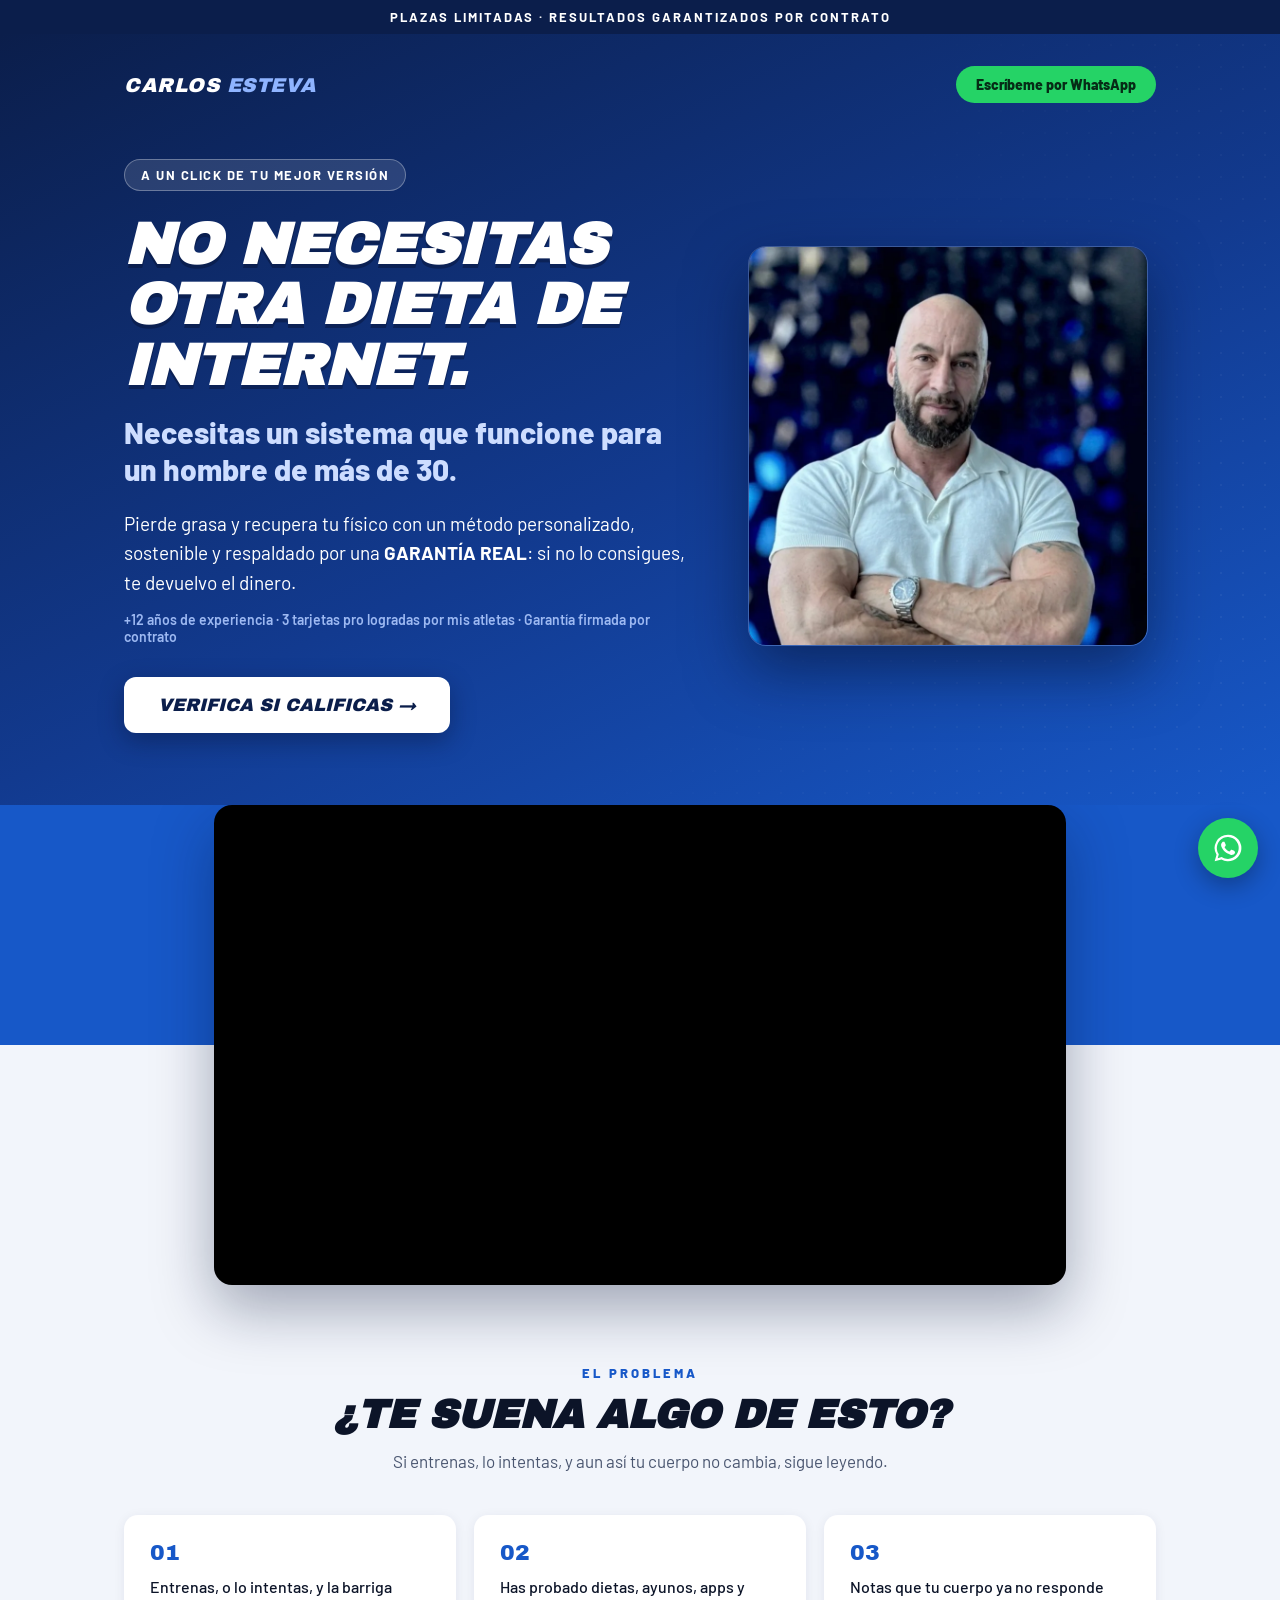
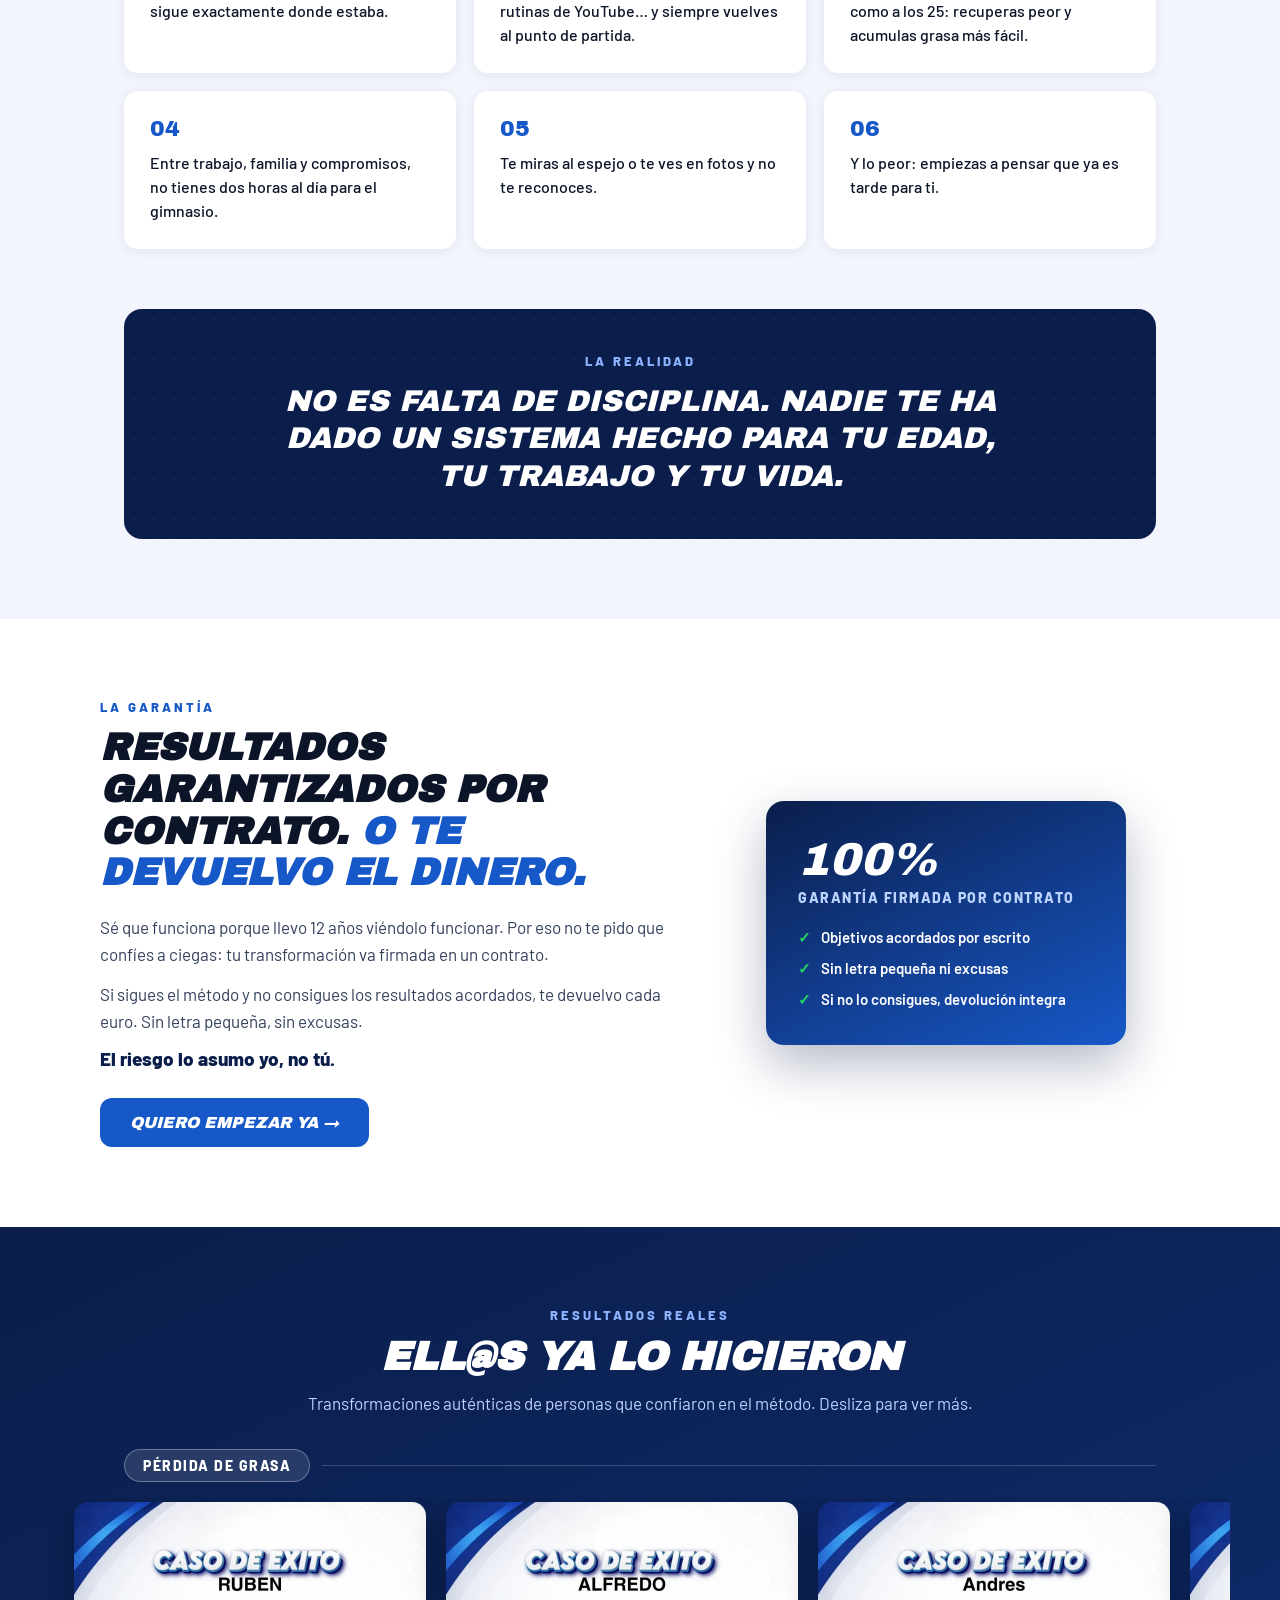
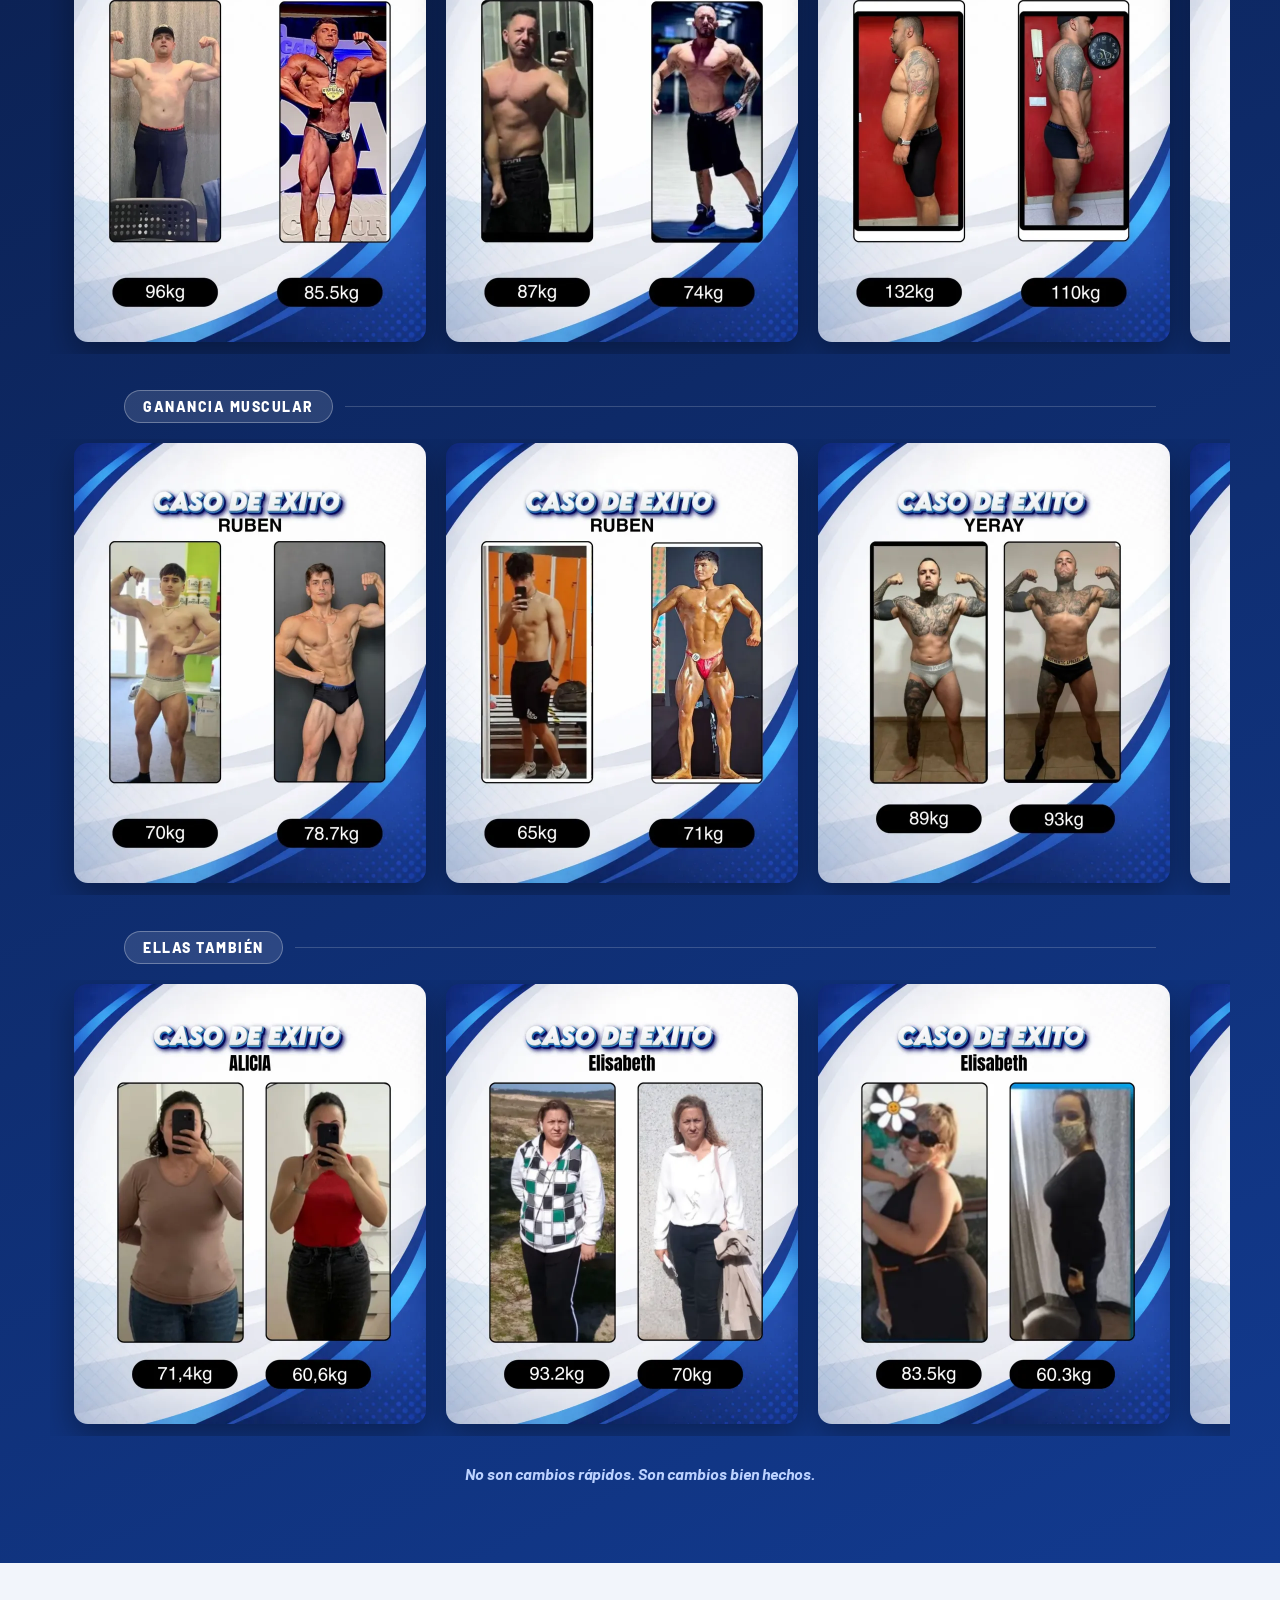
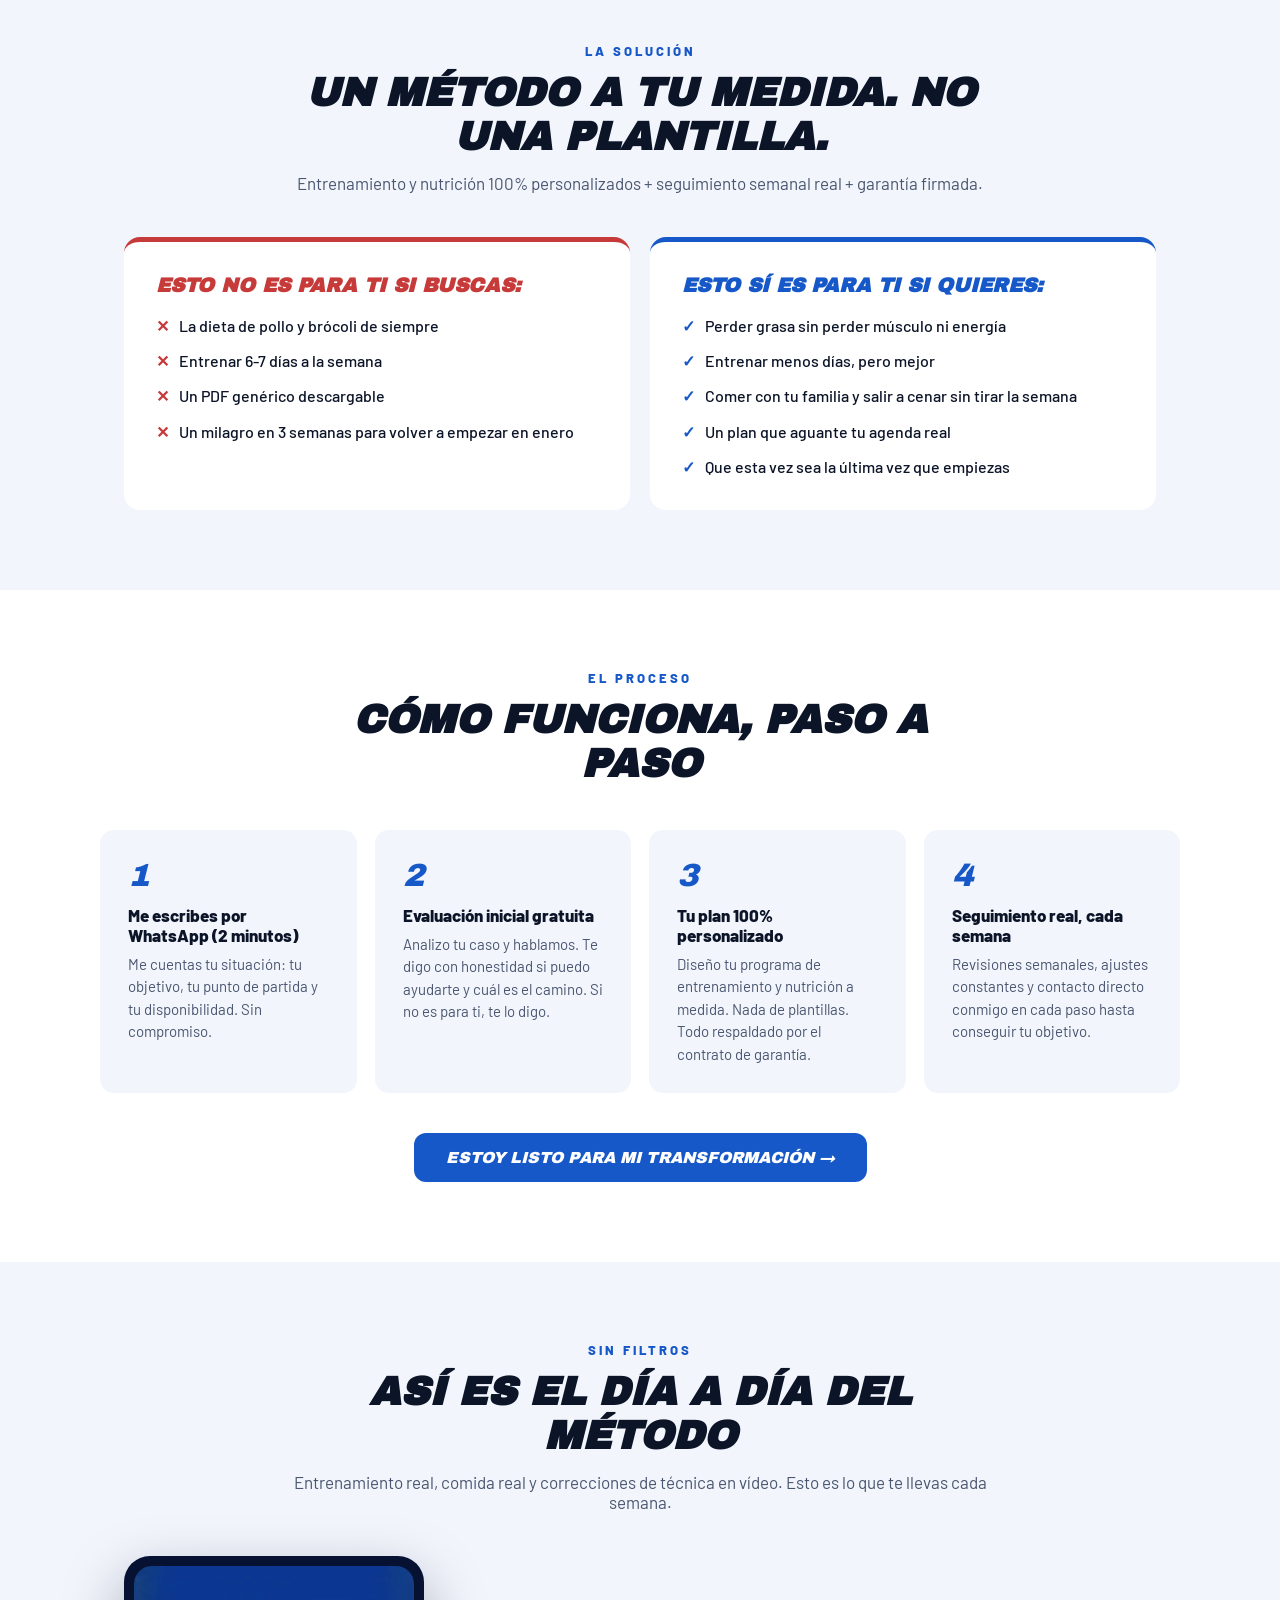
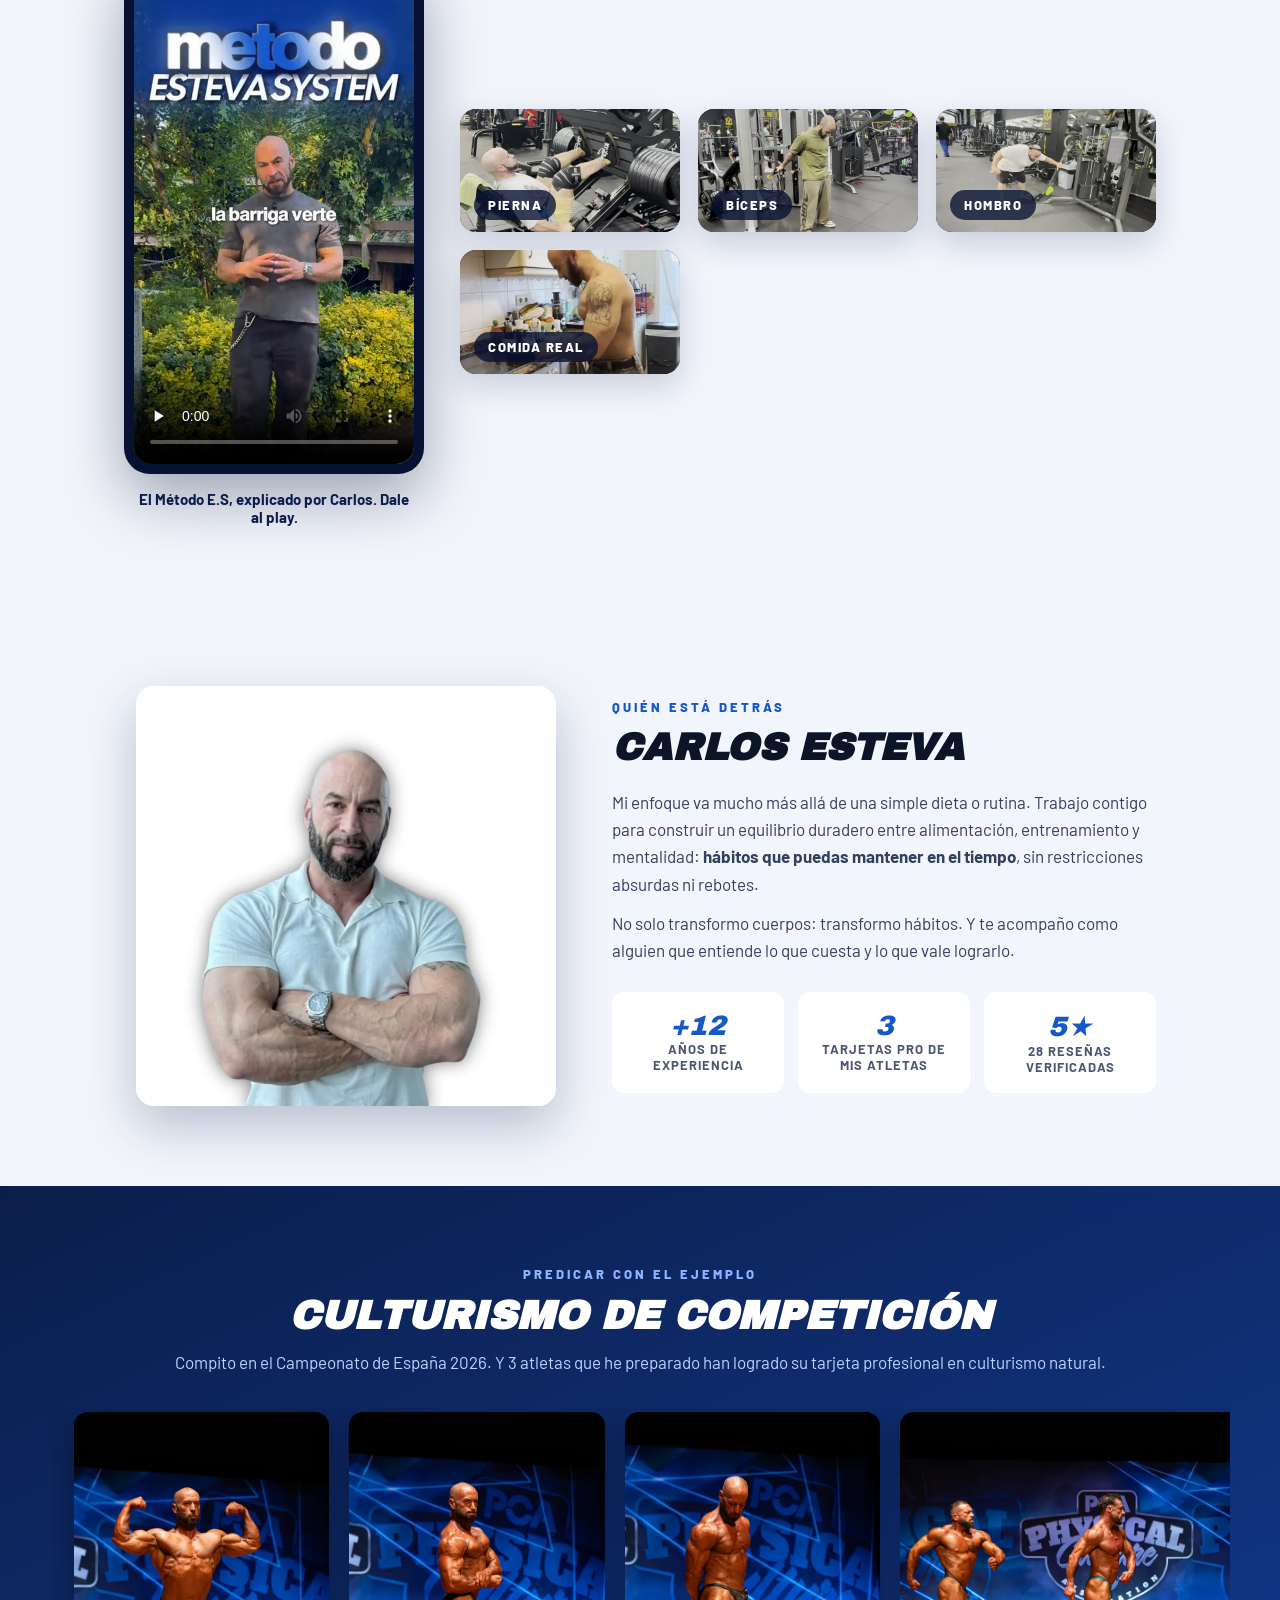
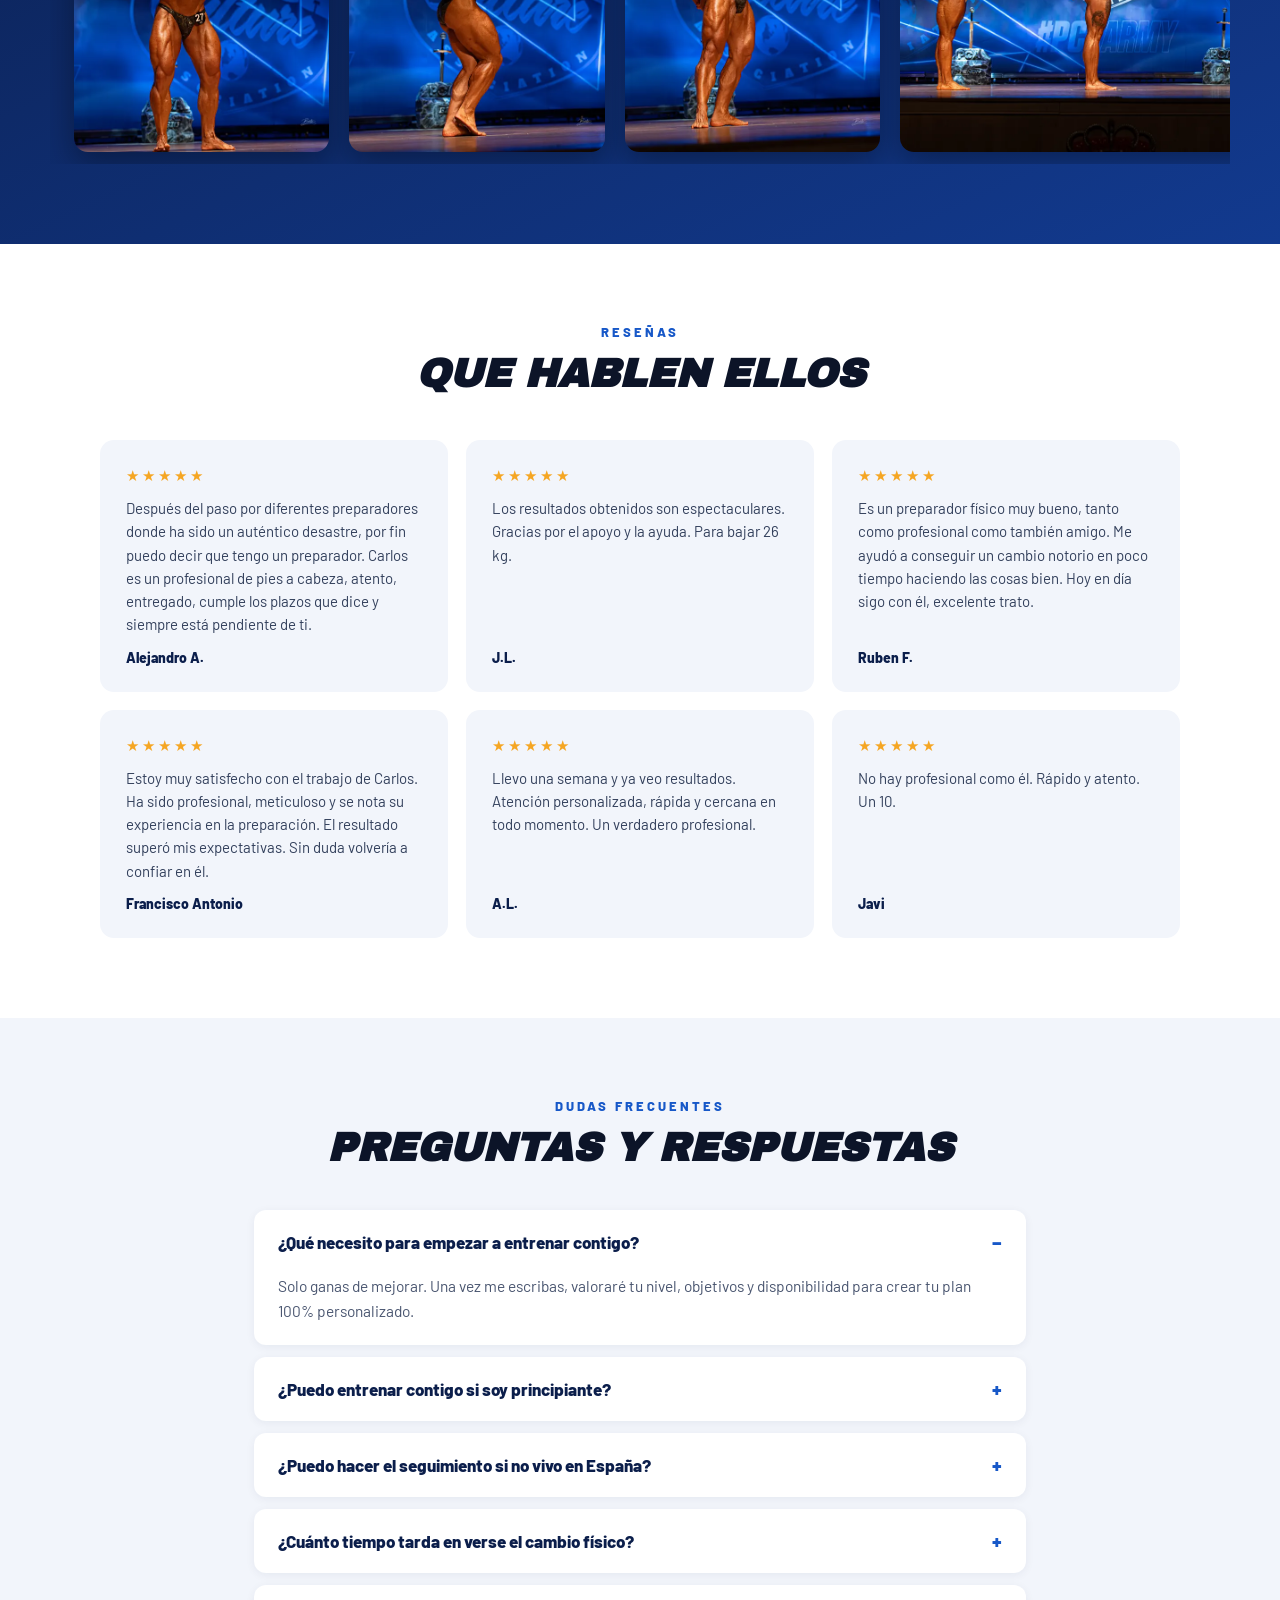
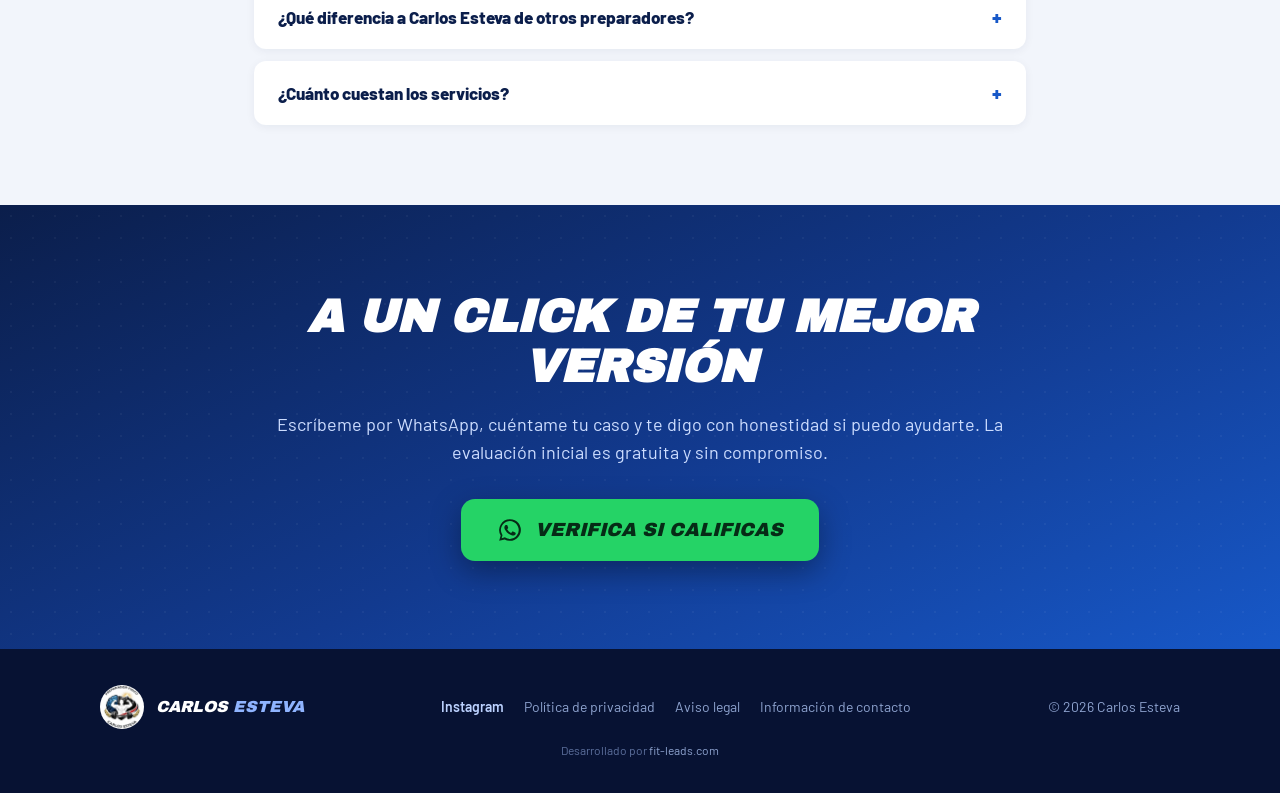
==== commit f3b98e0b: "Attribute pro cards to coached athletes; drop same-method-as-clients claim Carlos's three pro cards " ====
--- a/index.html
+++ b/index.html
@@ -64,7 +64,7 @@
         <h1 style="font-family:'Archivo Black',sans-serif;font-style:italic;text-transform:uppercase;font-size:clamp(30px,5.2vw,58px);line-height:1.04;margin:0 0 18px;text-shadow:0 4px 0 rgba(7,18,51,.45)">No necesitas otra dieta de internet.</h1>
         <h2 style="font-family:'Barlow',sans-serif;font-weight:800;font-size:clamp(20px,2.8vw,30px);line-height:1.25;margin:0 0 20px;color:#cdddff">Necesitas un sistema que funcione para un hombre de más de 30.</h2>
         <p style="font-size:clamp(16px,1.8vw,19px);line-height:1.55;margin:0 0 14px;max-width:640px">Pierde grasa y recupera tu físico con un método personalizado, sostenible y respaldado por una <strong>GARANTÍA REAL</strong>: si no lo consigues, te devuelvo el dinero.</p>
-        <p style="font-size:14px;font-weight:600;color:#9db9f2;margin:0 0 32px">+12 años de experiencia · 3 tarjetas profesionales en culturismo · Garantía firmada por contrato</p>
+        <p style="font-size:14px;font-weight:600;color:#9db9f2;margin:0 0 32px">+12 años de experiencia · 3 tarjetas pro logradas por mis atletas · Garantía firmada por contrato</p>
         <a class="cta-btn" href="https://wa.me/34606433741?text=Hola%20Carlos%2C%20me%20gustar%C3%ADa%20informaci%C3%B3n%20sobre%20el%20M%C3%A9todo%20E.S." style="display:inline-block;background:#fff;color:#0b1e4b;font-family:'Archivo Black',sans-serif;font-style:italic;text-transform:uppercase;font-size:clamp(15px,1.6vw,18px);padding:18px 34px;border-radius:12px;box-shadow:0 8px 24px rgba(7,18,51,.4)">Verifica si calificas →</a>
       </div>
       <div class="hero-photo">
@@ -269,7 +269,7 @@
     <p style="font-size:17px;line-height:1.6;color:#33405c;margin:0 0 28px">No solo transformo cuerpos: transformo hábitos. Y te acompaño como alguien que entiende lo que cuesta y lo que vale lograrlo.</p>
     <div style="display:grid;grid-template-columns:repeat(auto-fit,minmax(140px,1fr));gap:14px">
       <div style="background:#fff;border-radius:12px;padding:18px;text-align:center"><div style="font-family:'Archivo Black',sans-serif;font-style:italic;color:#1758c8;font-size:28px">+12</div><div style="font-size:13px;font-weight:700;color:#4a5670;text-transform:uppercase;letter-spacing:1px">años de experiencia</div></div>
-      <div style="background:#fff;border-radius:12px;padding:18px;text-align:center"><div style="font-family:'Archivo Black',sans-serif;font-style:italic;color:#1758c8;font-size:28px">3</div><div style="font-size:13px;font-weight:700;color:#4a5670;text-transform:uppercase;letter-spacing:1px">tarjetas pro en culturismo</div></div>
+      <div style="background:#fff;border-radius:12px;padding:18px;text-align:center"><div style="font-family:'Archivo Black',sans-serif;font-style:italic;color:#1758c8;font-size:28px">3</div><div style="font-size:13px;font-weight:700;color:#4a5670;text-transform:uppercase;letter-spacing:1px">tarjetas pro de mis atletas</div></div>
       <div style="background:#fff;border-radius:12px;padding:18px;text-align:center"><div style="font-family:'Archivo Black',sans-serif;font-style:italic;color:#1758c8;font-size:28px">5★</div><div style="font-size:13px;font-weight:700;color:#4a5670;text-transform:uppercase;letter-spacing:1px">28 reseñas verificadas</div></div>
     </div>
   </div>
@@ -280,7 +280,7 @@
   <div style="max-width:1080px;margin:0 auto;padding:0 24px;text-align:center">
     <div style="color:#8fb4ff;font-weight:800;letter-spacing:3px;text-transform:uppercase;font-size:13px;margin-bottom:12px">Predicar con el ejemplo</div>
     <h2 style="font-family:'Archivo Black',sans-serif;font-style:italic;text-transform:uppercase;font-size:clamp(26px,3.6vw,40px);line-height:1.1;margin:0 0 14px">Culturismo de competición</h2>
-    <p style="font-size:17px;color:#bcd2ff;margin:0 0 36px">3 tarjetas profesionales. Campeonato de España 2026. El mismo método que aplico contigo, llevado al extremo.</p>
+    <p style="font-size:17px;color:#bcd2ff;margin:0 0 36px">Compito en el Campeonato de España 2026. Y 3 atletas que he preparado han logrado su tarjeta profesional en culturismo natural.</p>
   </div>
   <div class="camp-row" style="display:flex;gap:20px;overflow-x:auto;padding:4px 24px 12px;scroll-snap-type:x mandatory;max-width:1180px;margin:0 auto">
     <img src="img/campeonato-1.webp" alt="Carlos Esteva posando en el Campeonato de España 2026" loading="lazy" decoding="async">
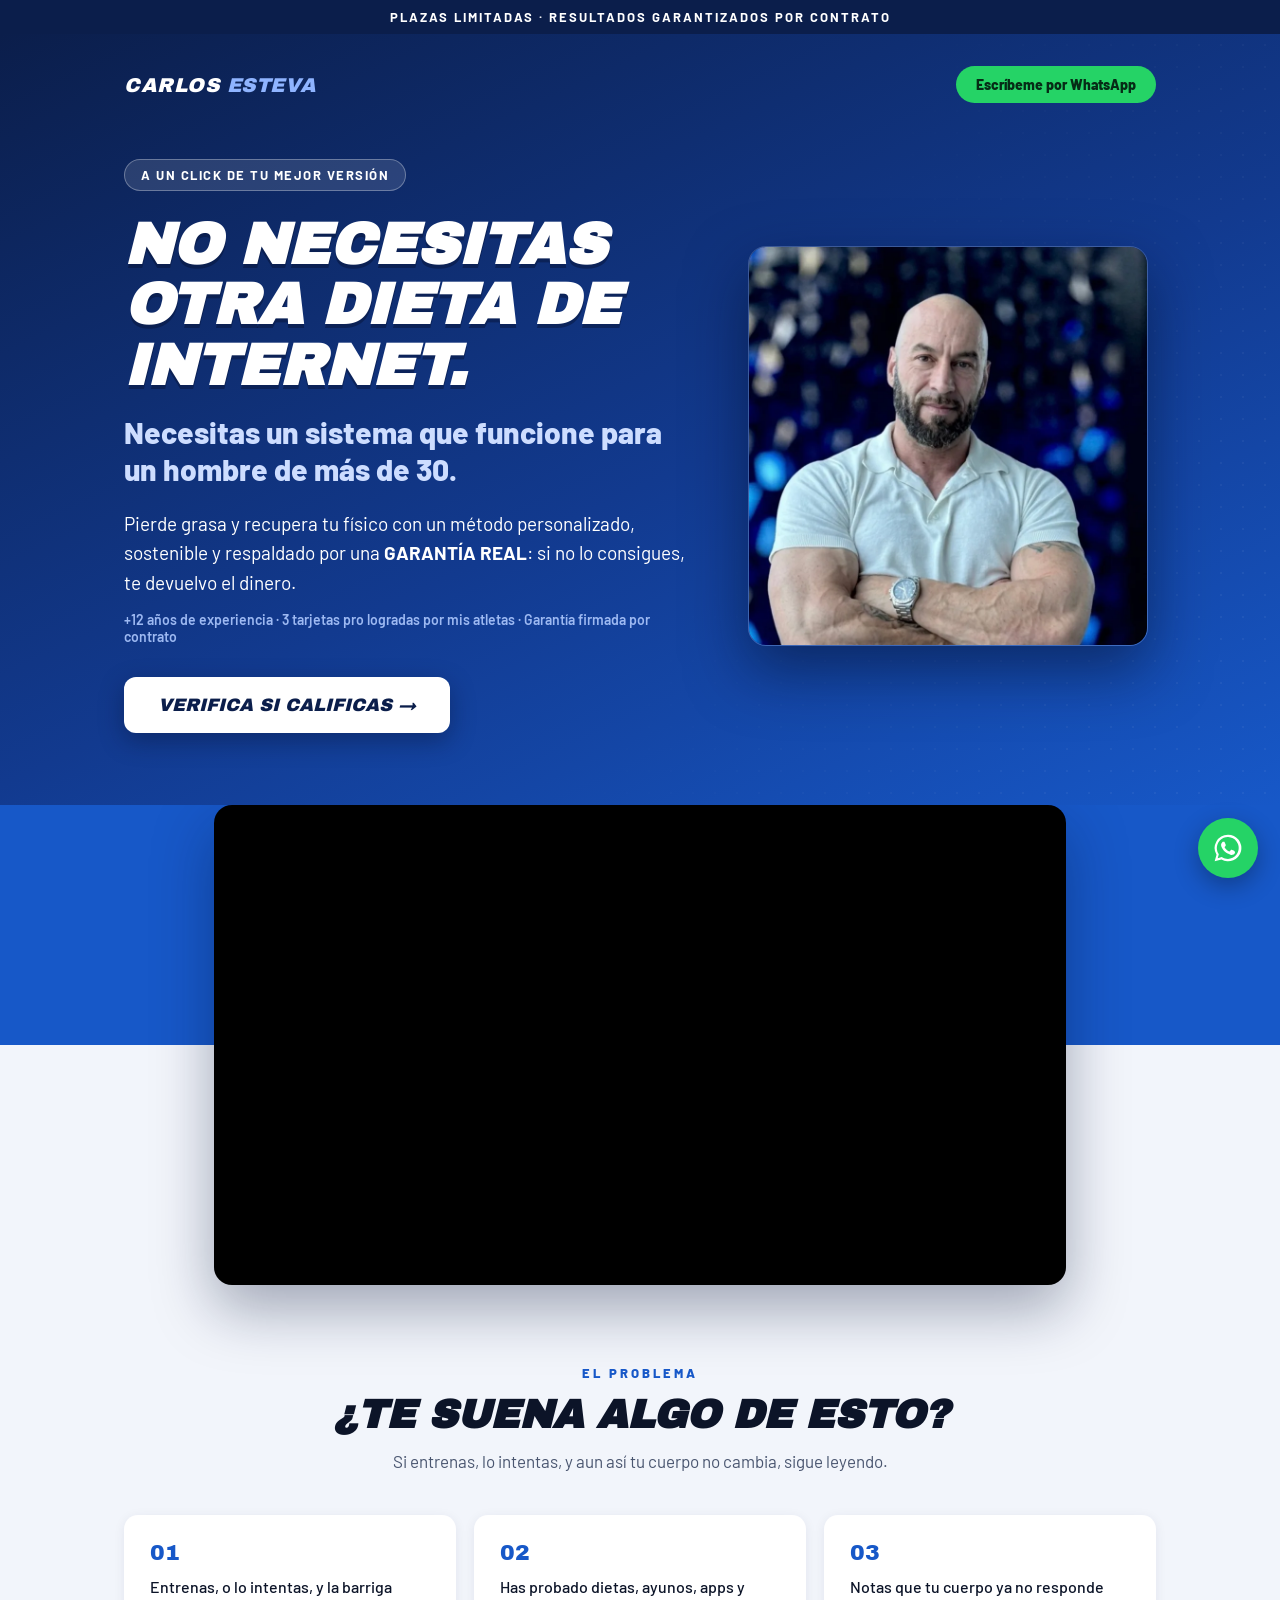
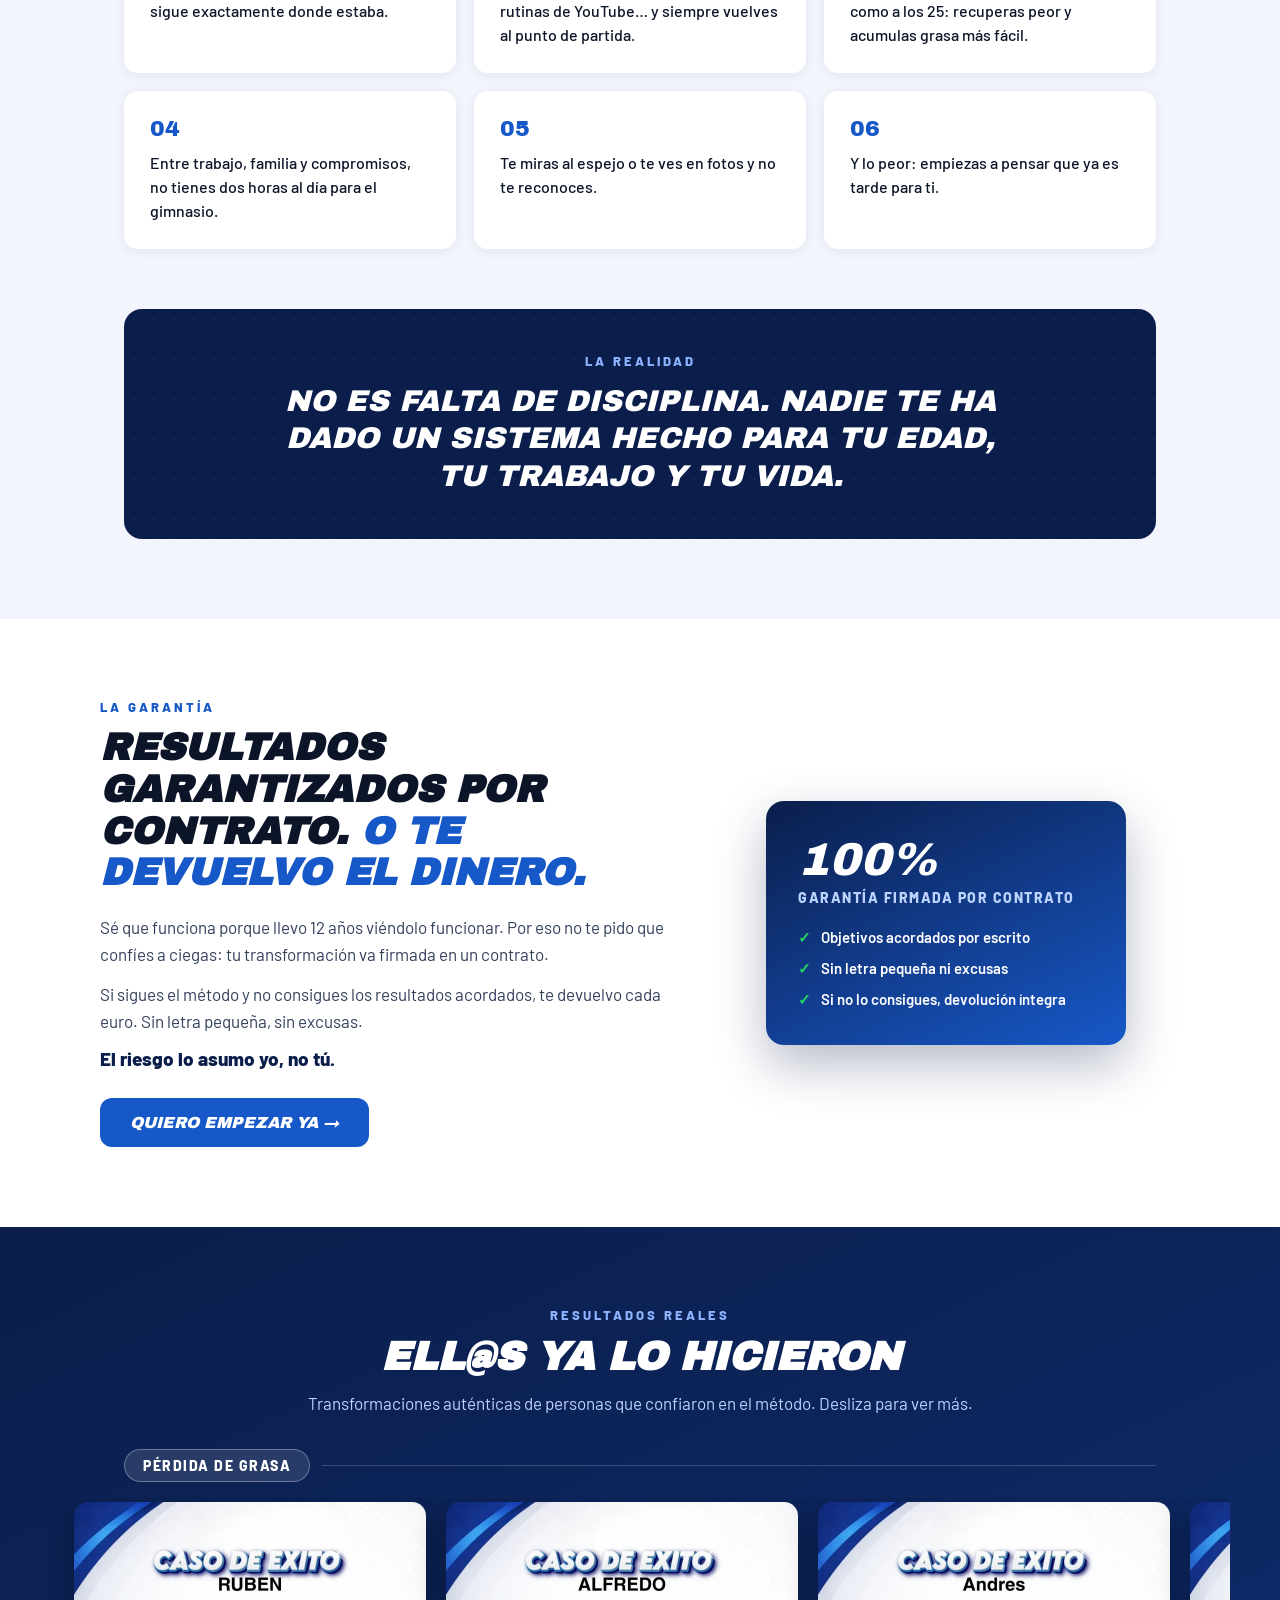
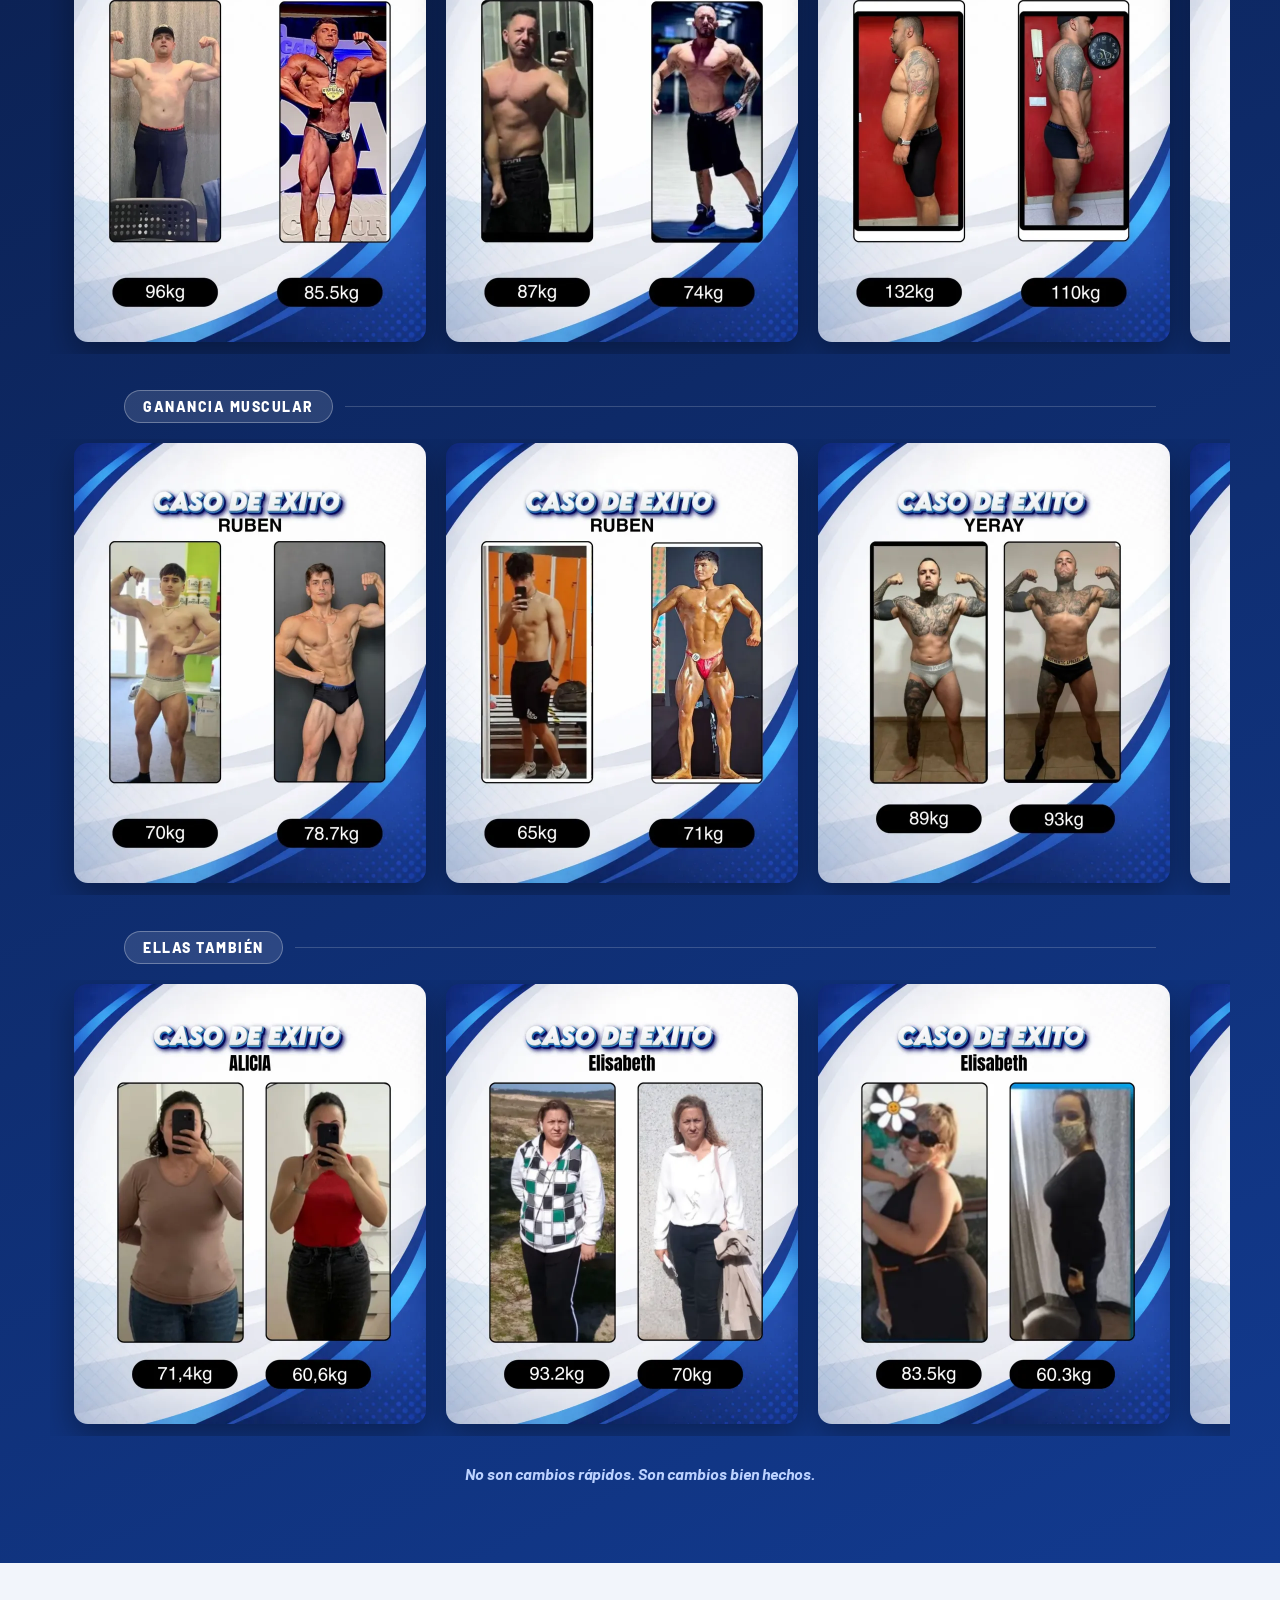
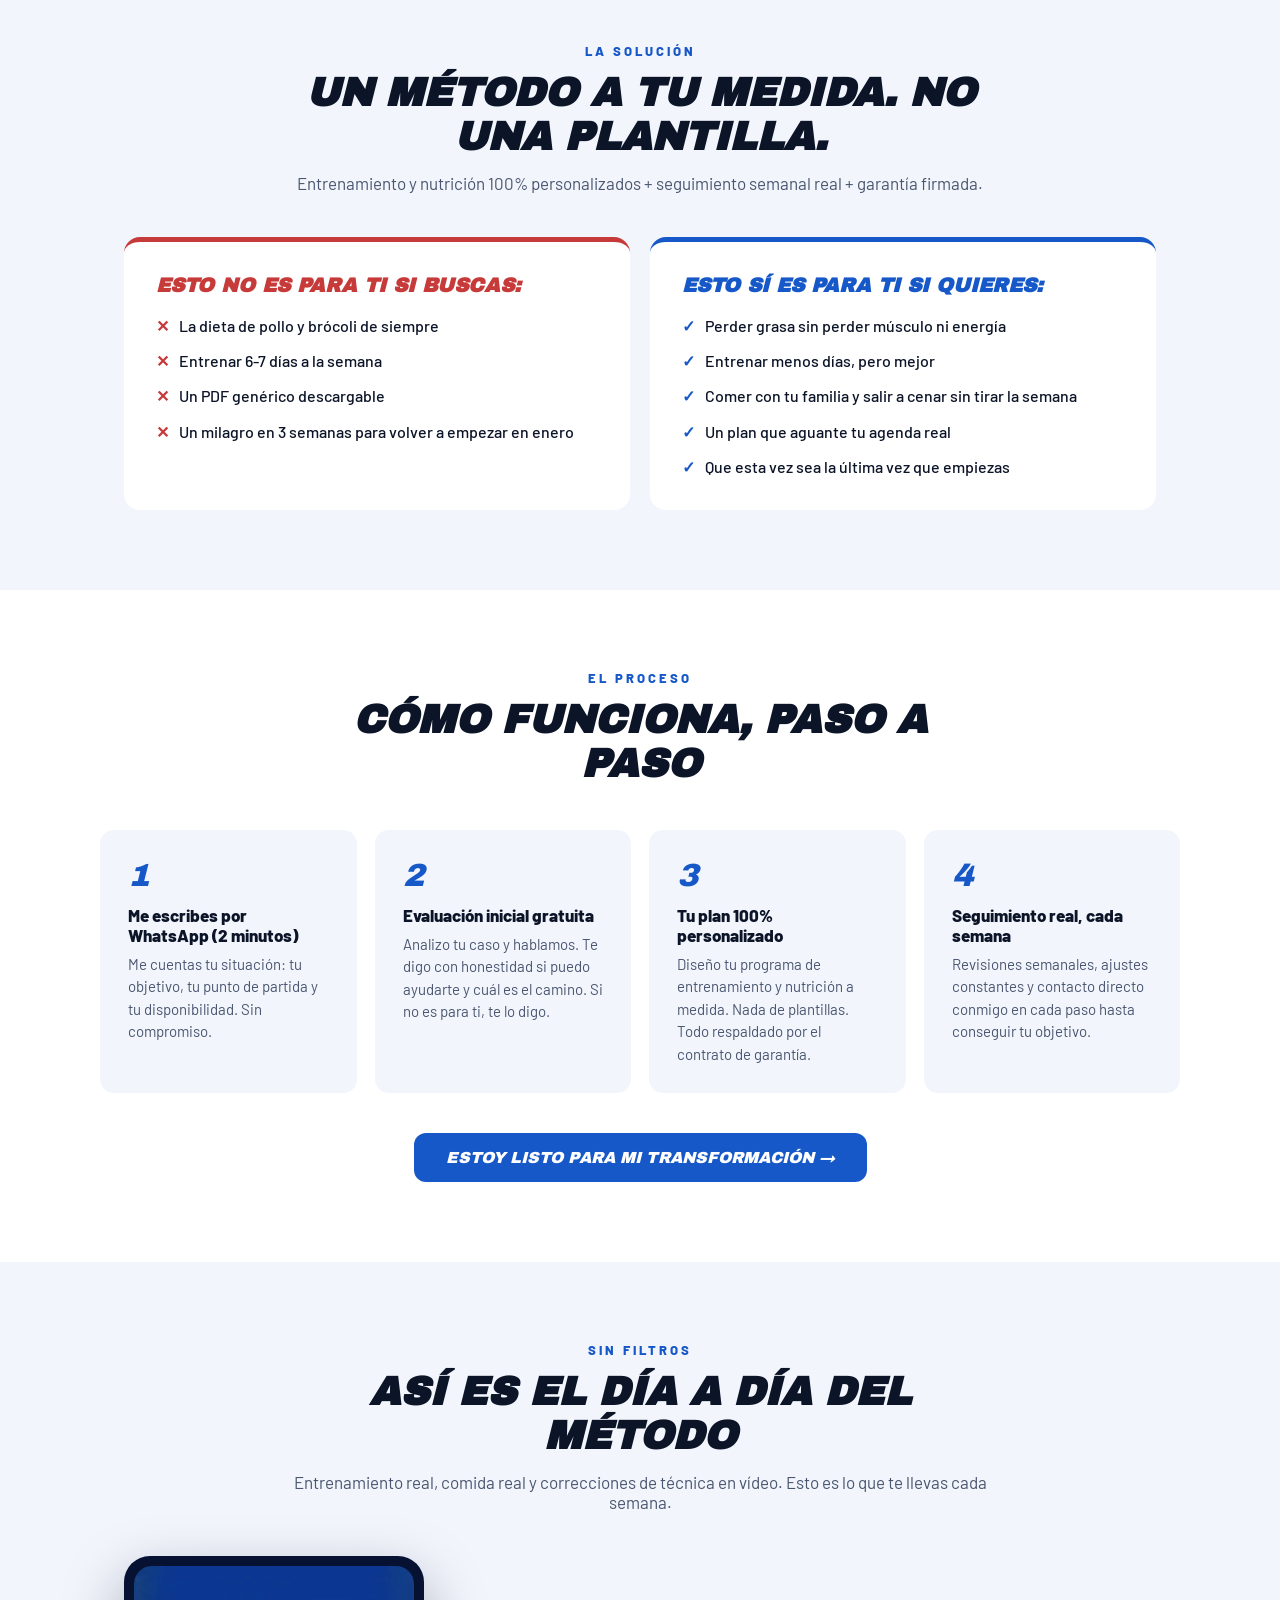
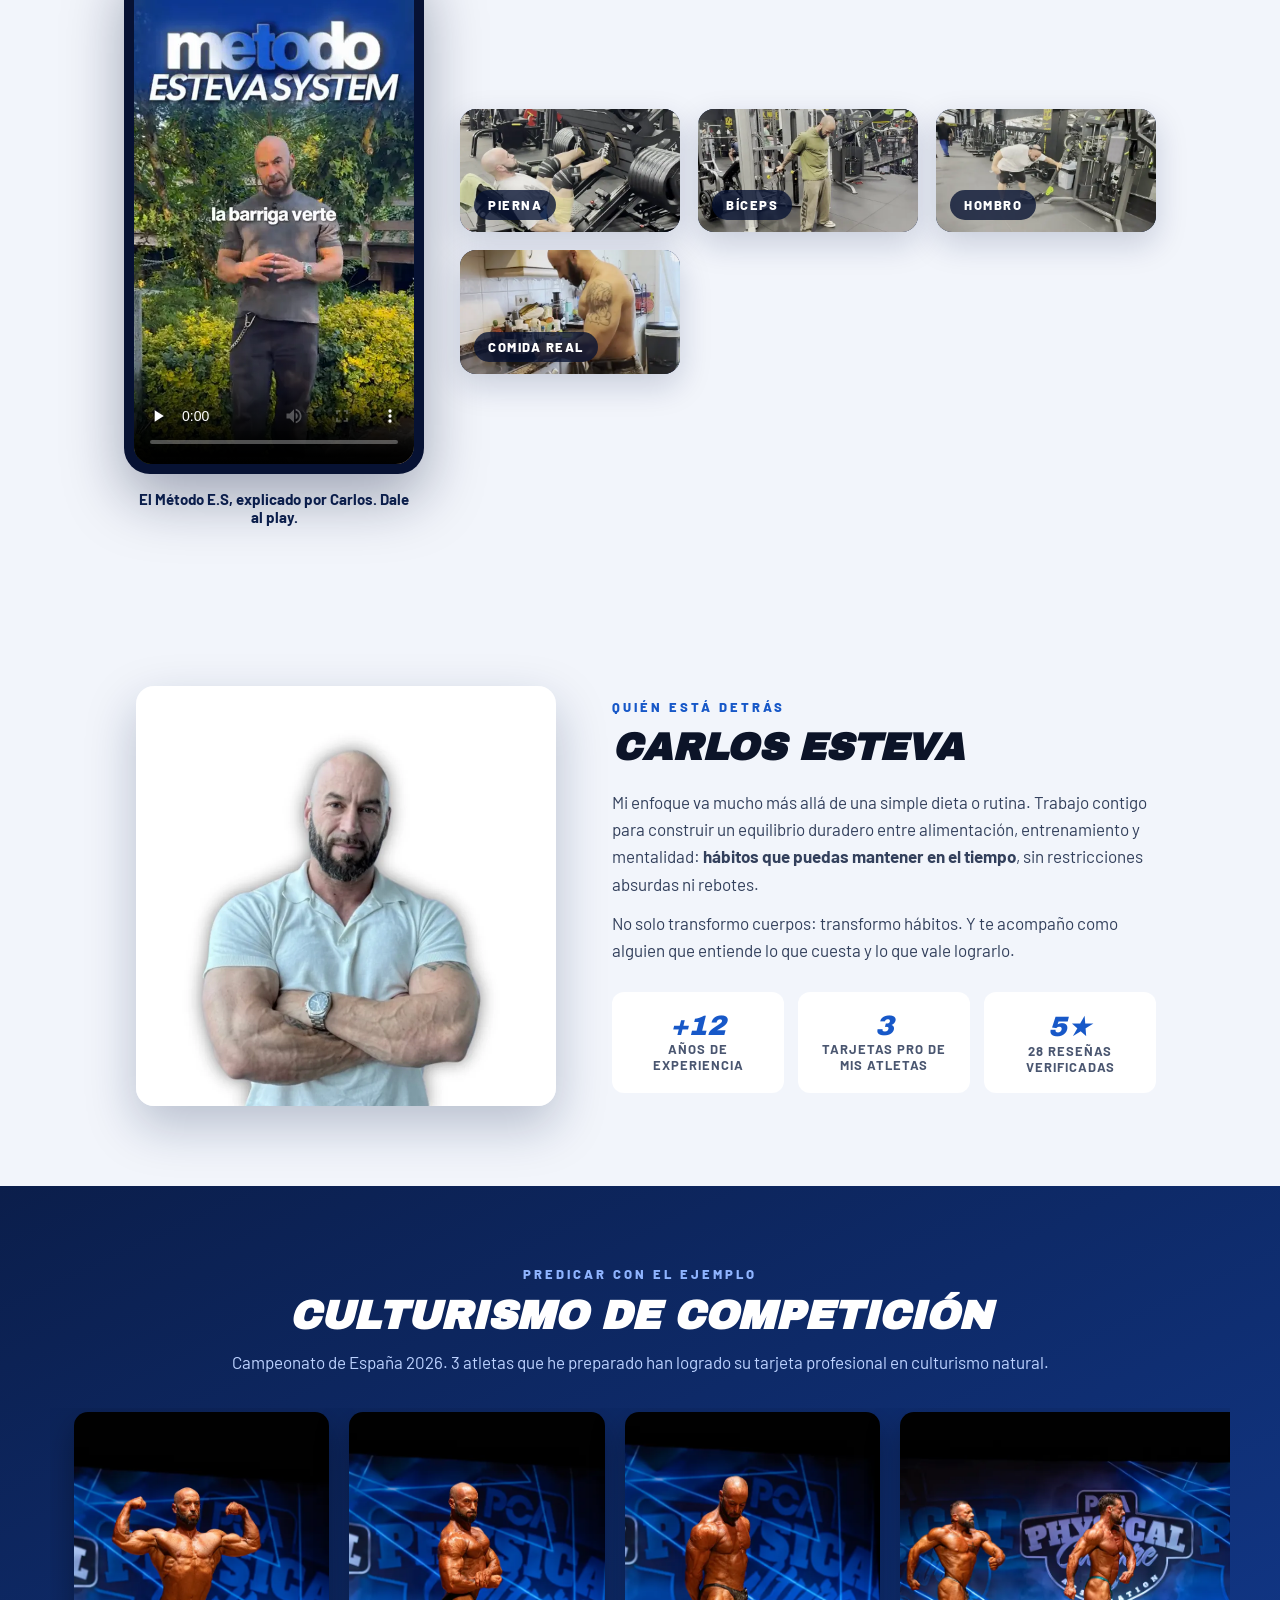
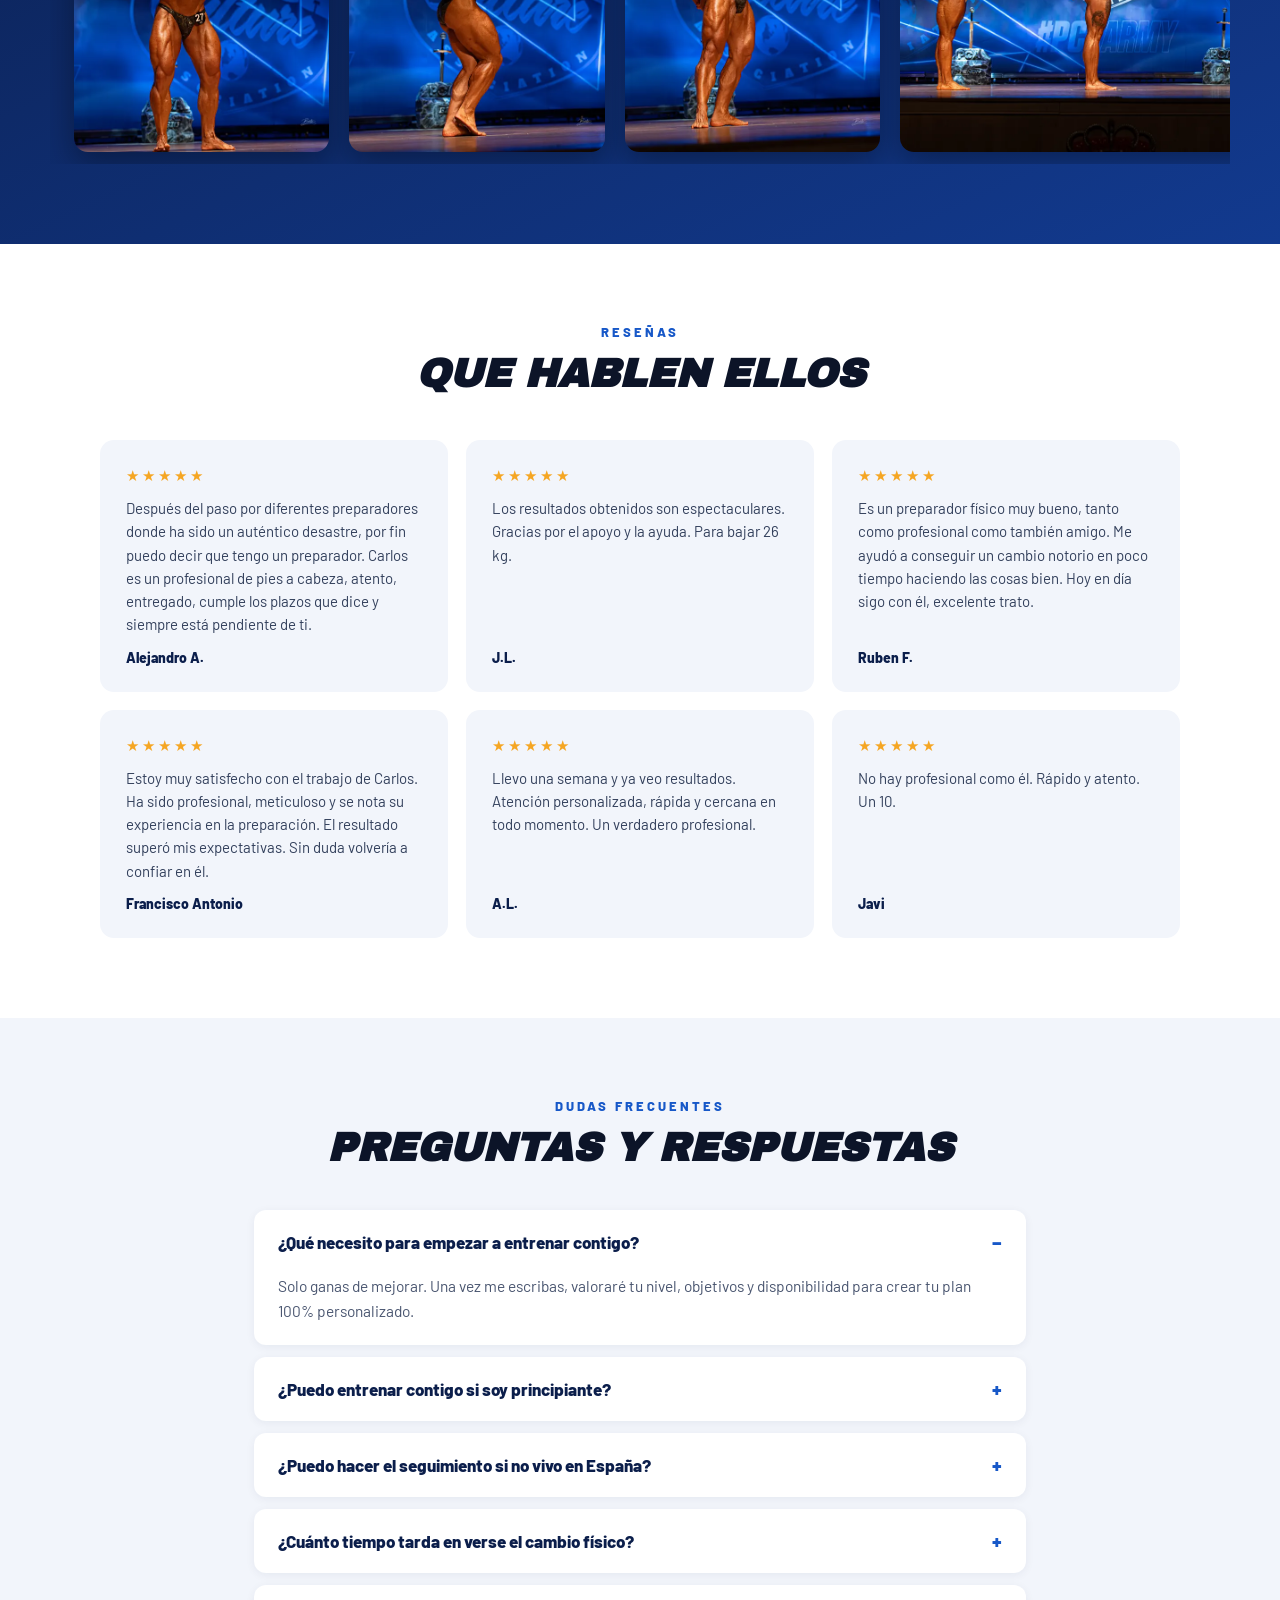
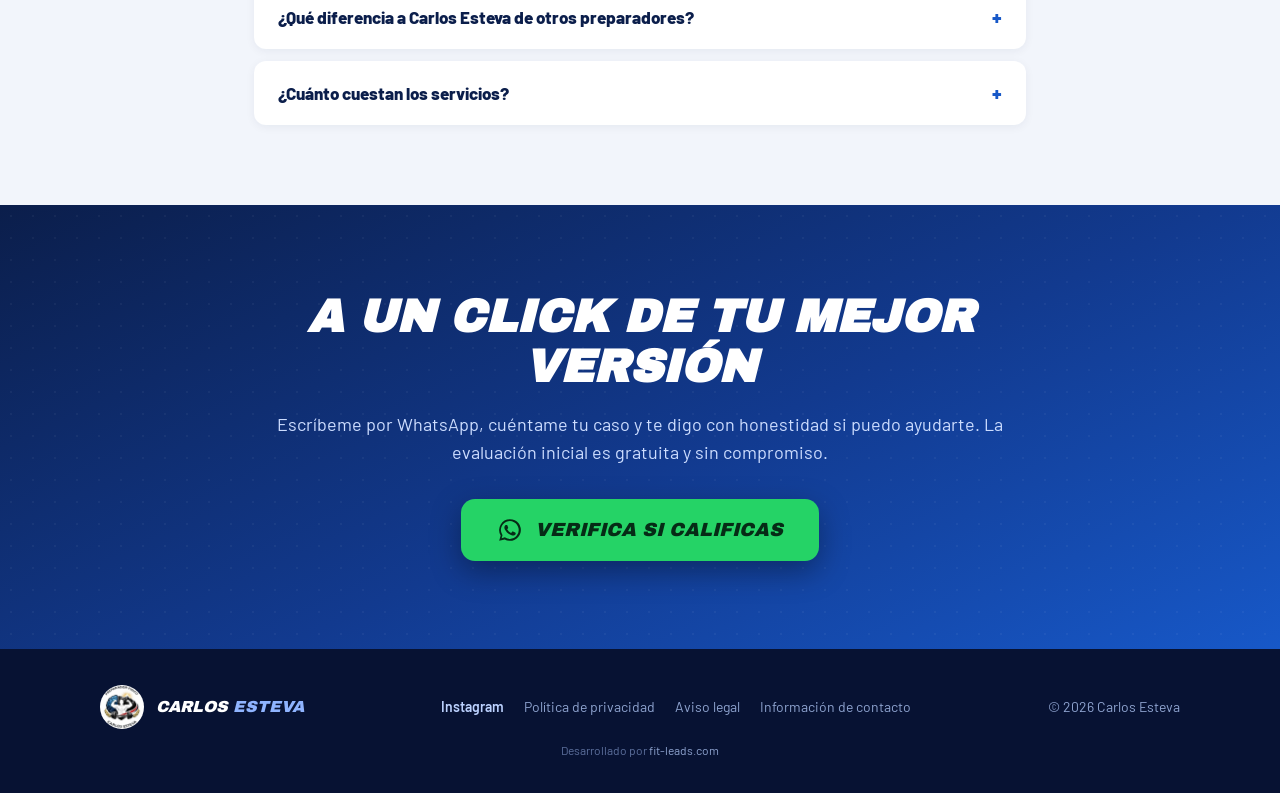
==== commit 841dfbbf: "Soften competition line: don't assert Carlos competes The voice note didn't confirm whether Carlos c" ====
--- a/index.html
+++ b/index.html
@@ -280,7 +280,7 @@
   <div style="max-width:1080px;margin:0 auto;padding:0 24px;text-align:center">
     <div style="color:#8fb4ff;font-weight:800;letter-spacing:3px;text-transform:uppercase;font-size:13px;margin-bottom:12px">Predicar con el ejemplo</div>
     <h2 style="font-family:'Archivo Black',sans-serif;font-style:italic;text-transform:uppercase;font-size:clamp(26px,3.6vw,40px);line-height:1.1;margin:0 0 14px">Culturismo de competición</h2>
-    <p style="font-size:17px;color:#bcd2ff;margin:0 0 36px">Compito en el Campeonato de España 2026. Y 3 atletas que he preparado han logrado su tarjeta profesional en culturismo natural.</p>
+    <p style="font-size:17px;color:#bcd2ff;margin:0 0 36px">Campeonato de España 2026. 3 atletas que he preparado han logrado su tarjeta profesional en culturismo natural.</p>
   </div>
   <div class="camp-row" style="display:flex;gap:20px;overflow-x:auto;padding:4px 24px 12px;scroll-snap-type:x mandatory;max-width:1180px;margin:0 auto">
     <img src="img/campeonato-1.webp" alt="Carlos Esteva posando en el Campeonato de España 2026" loading="lazy" decoding="async">
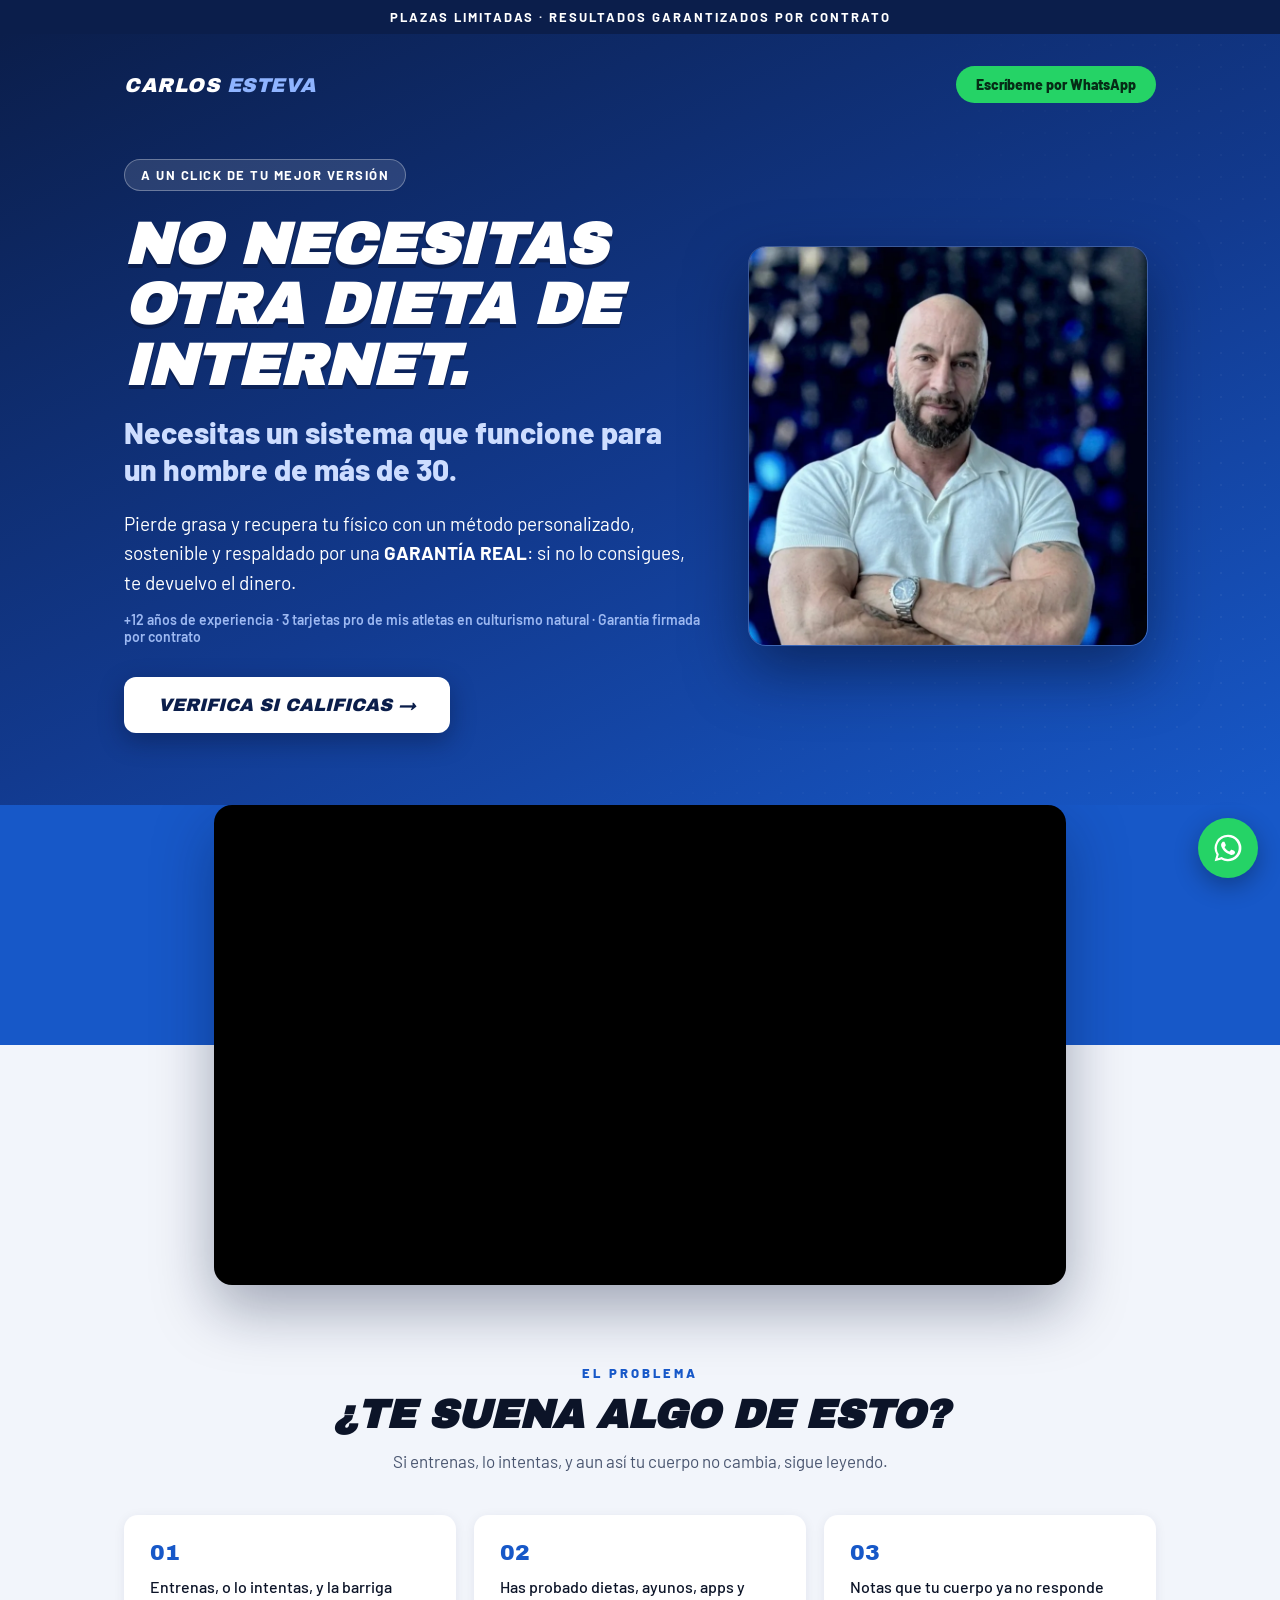
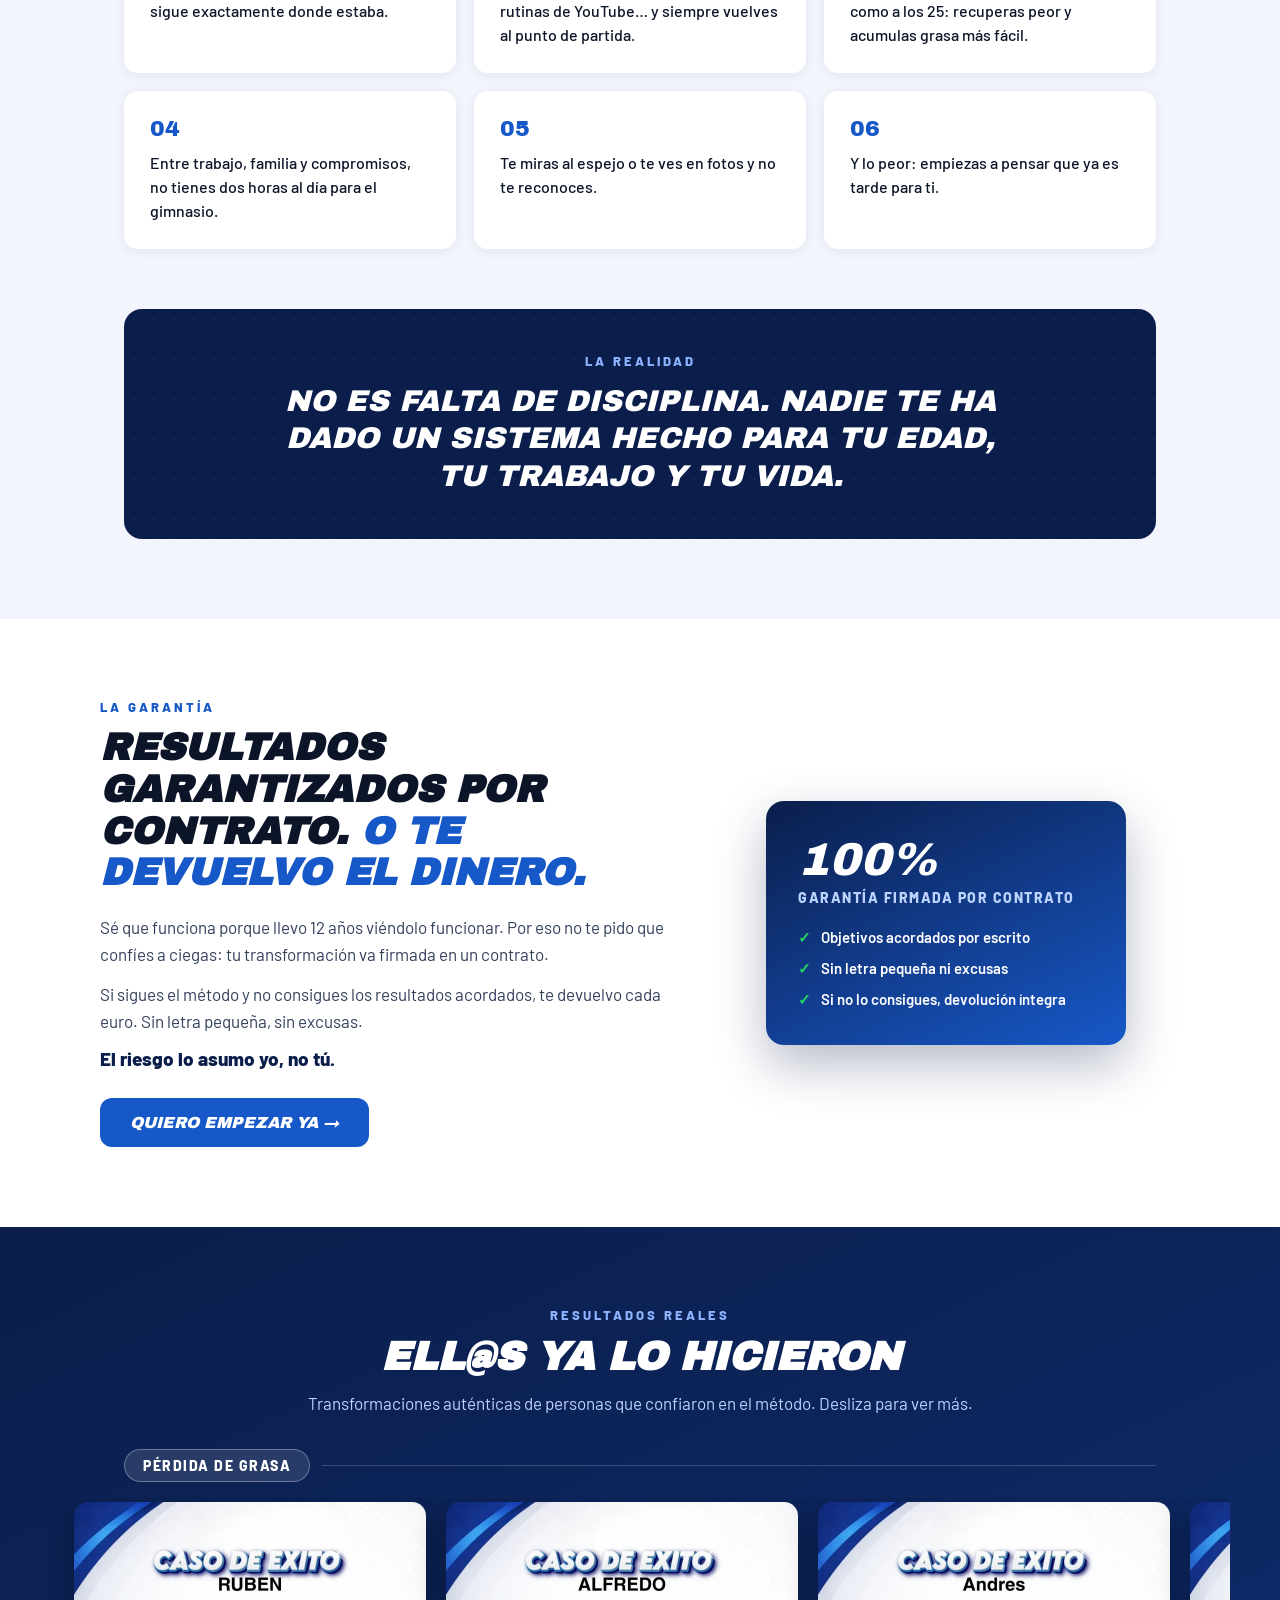
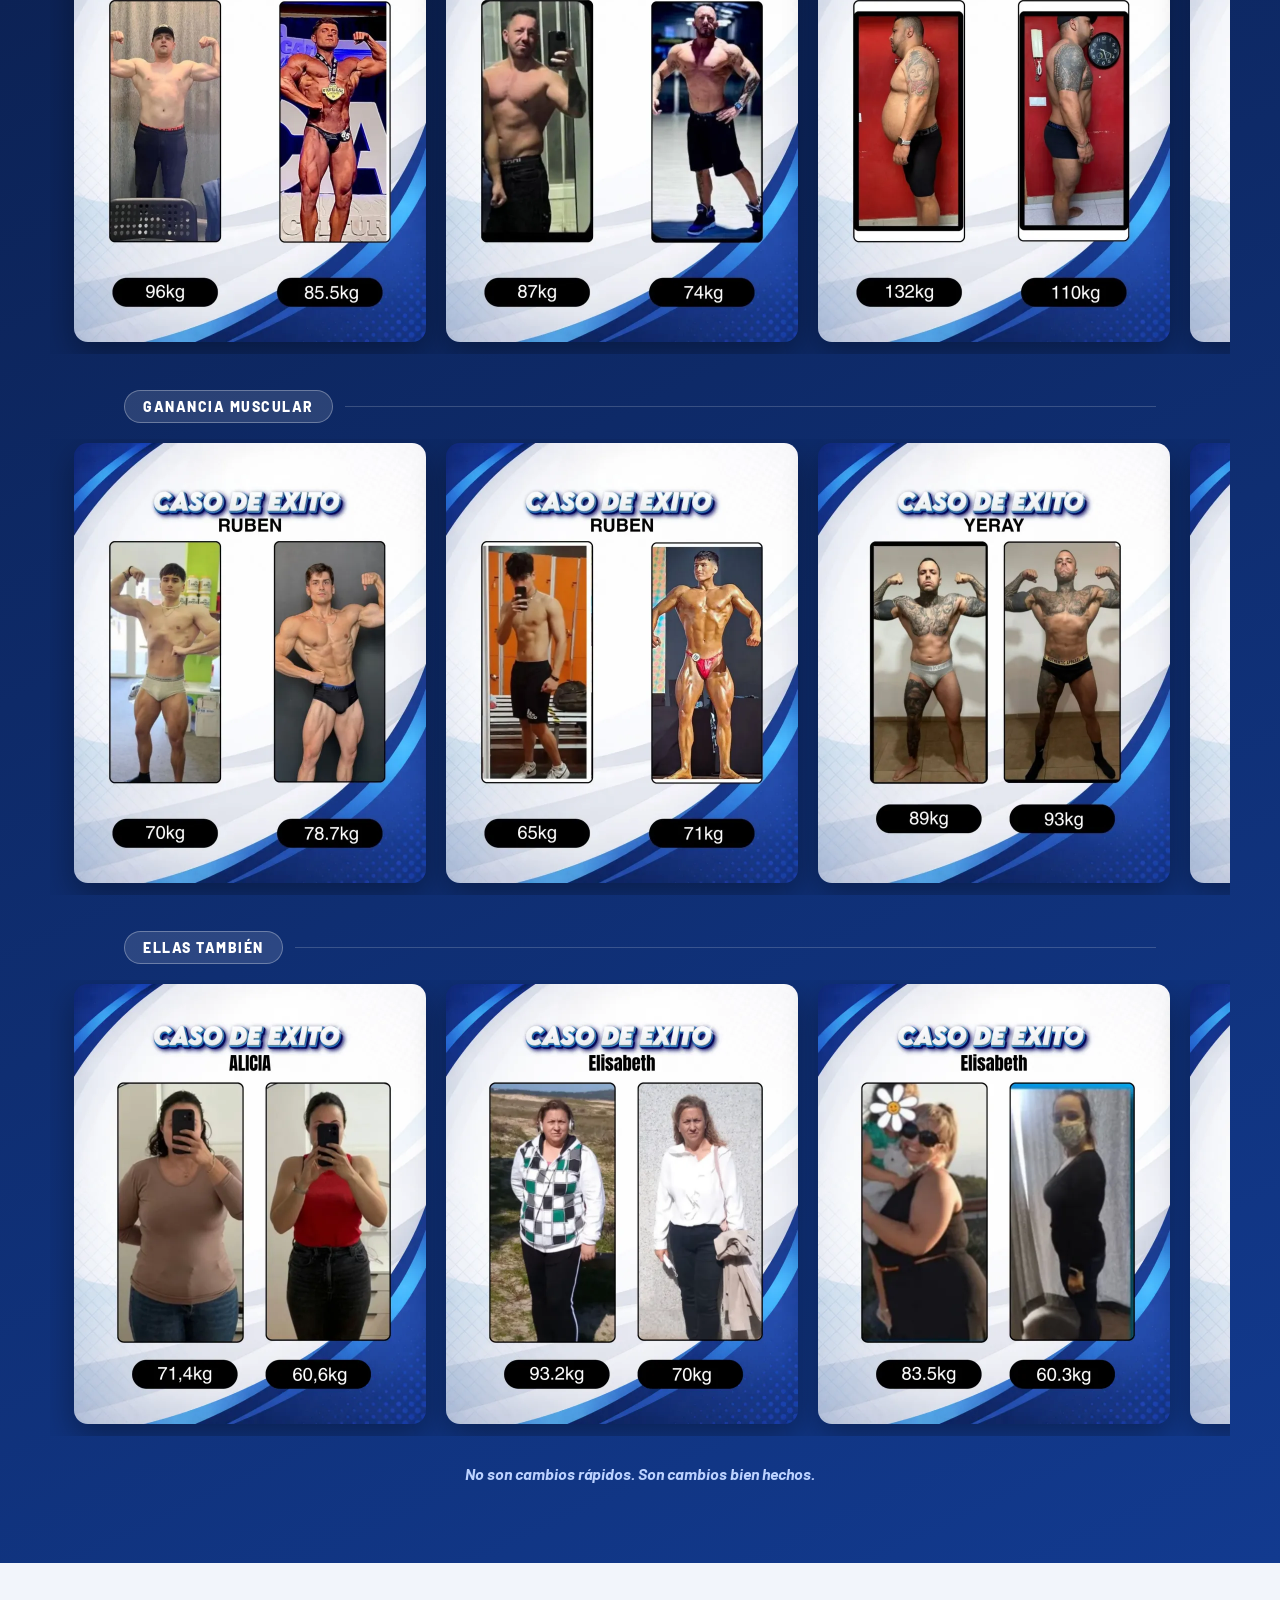
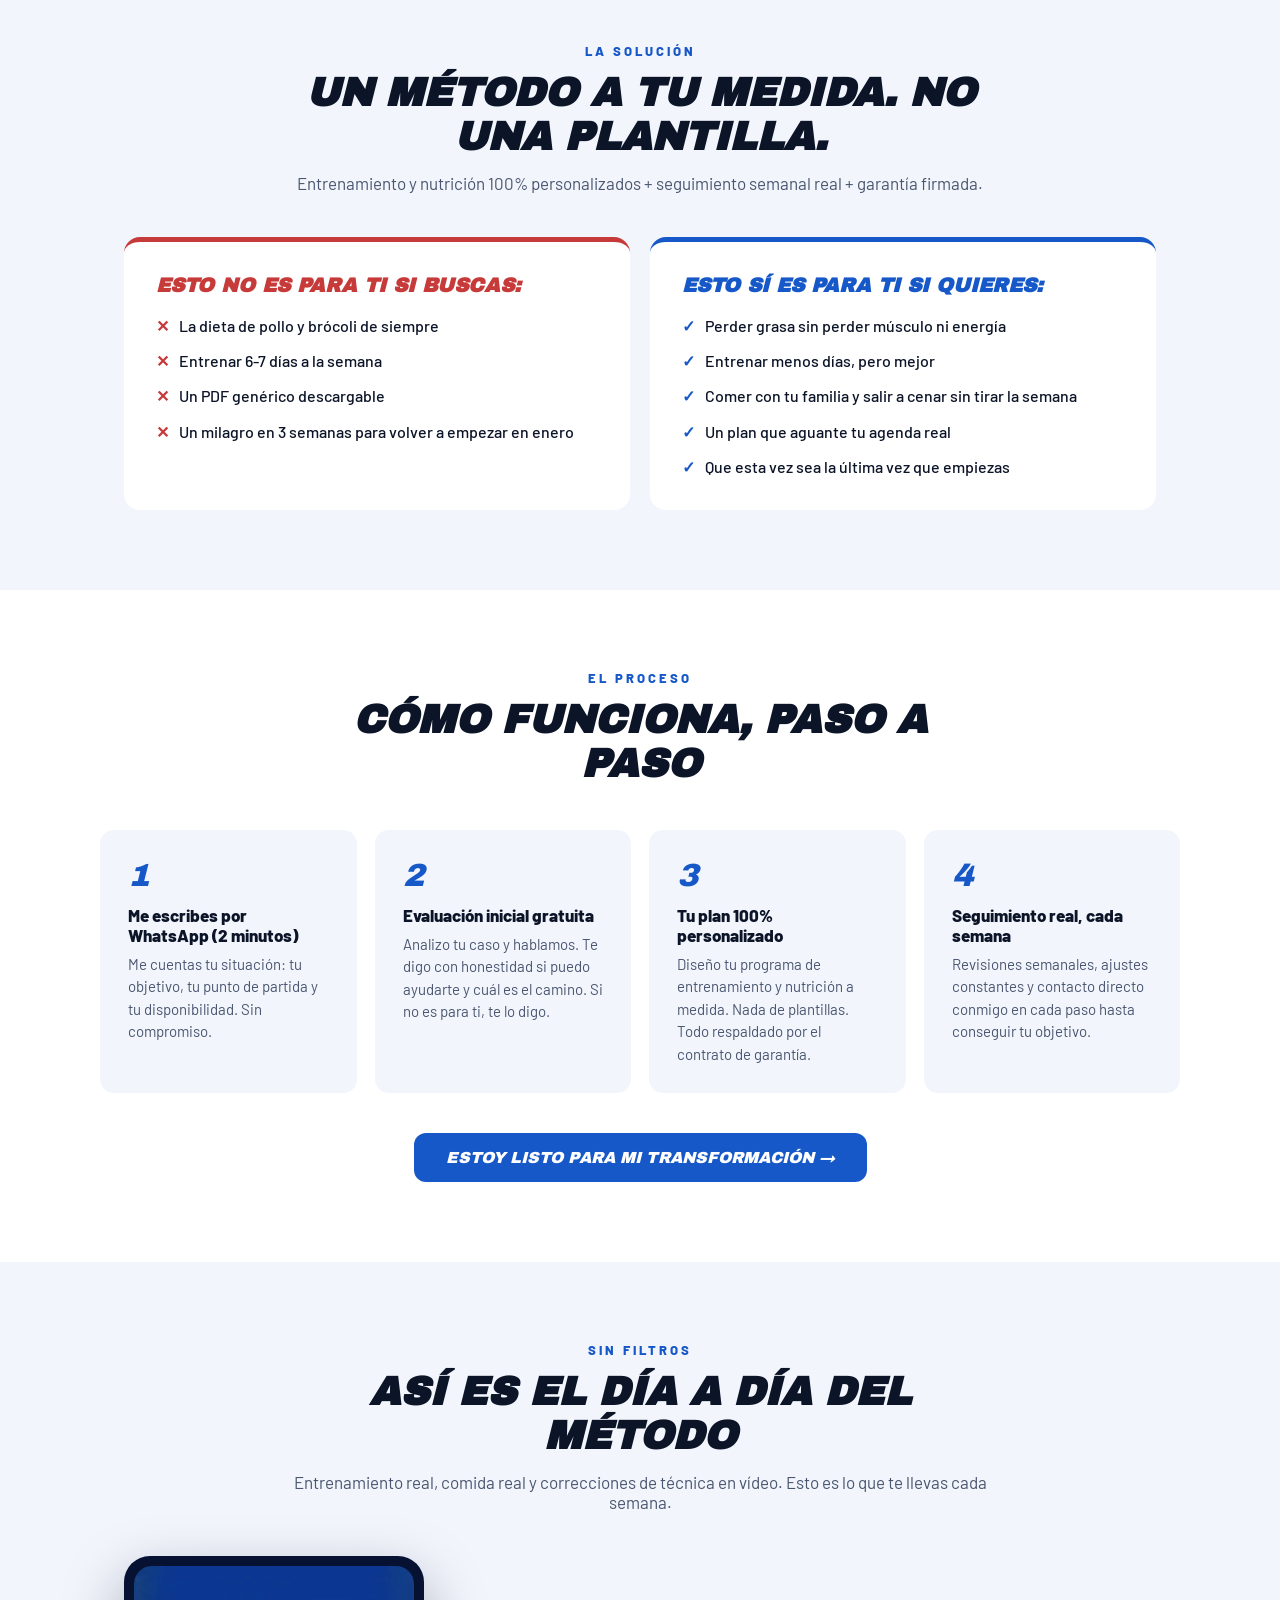
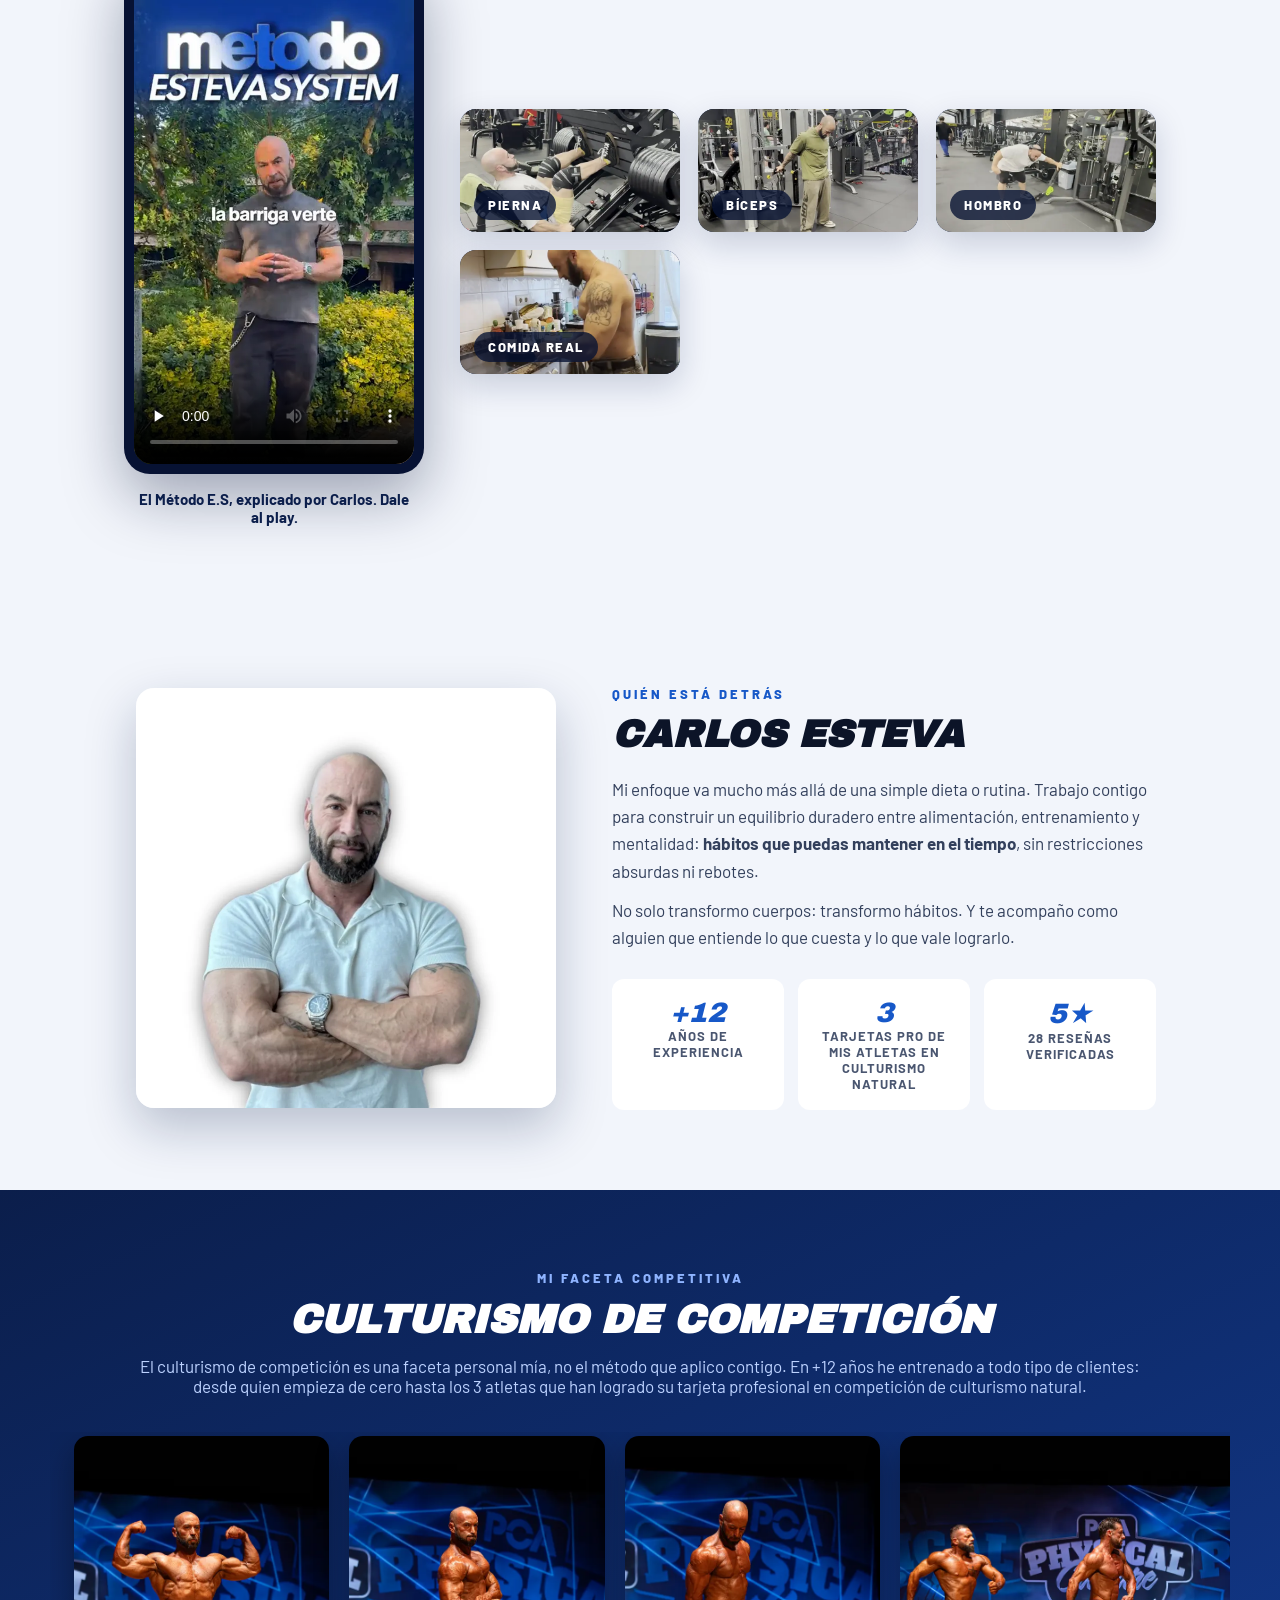
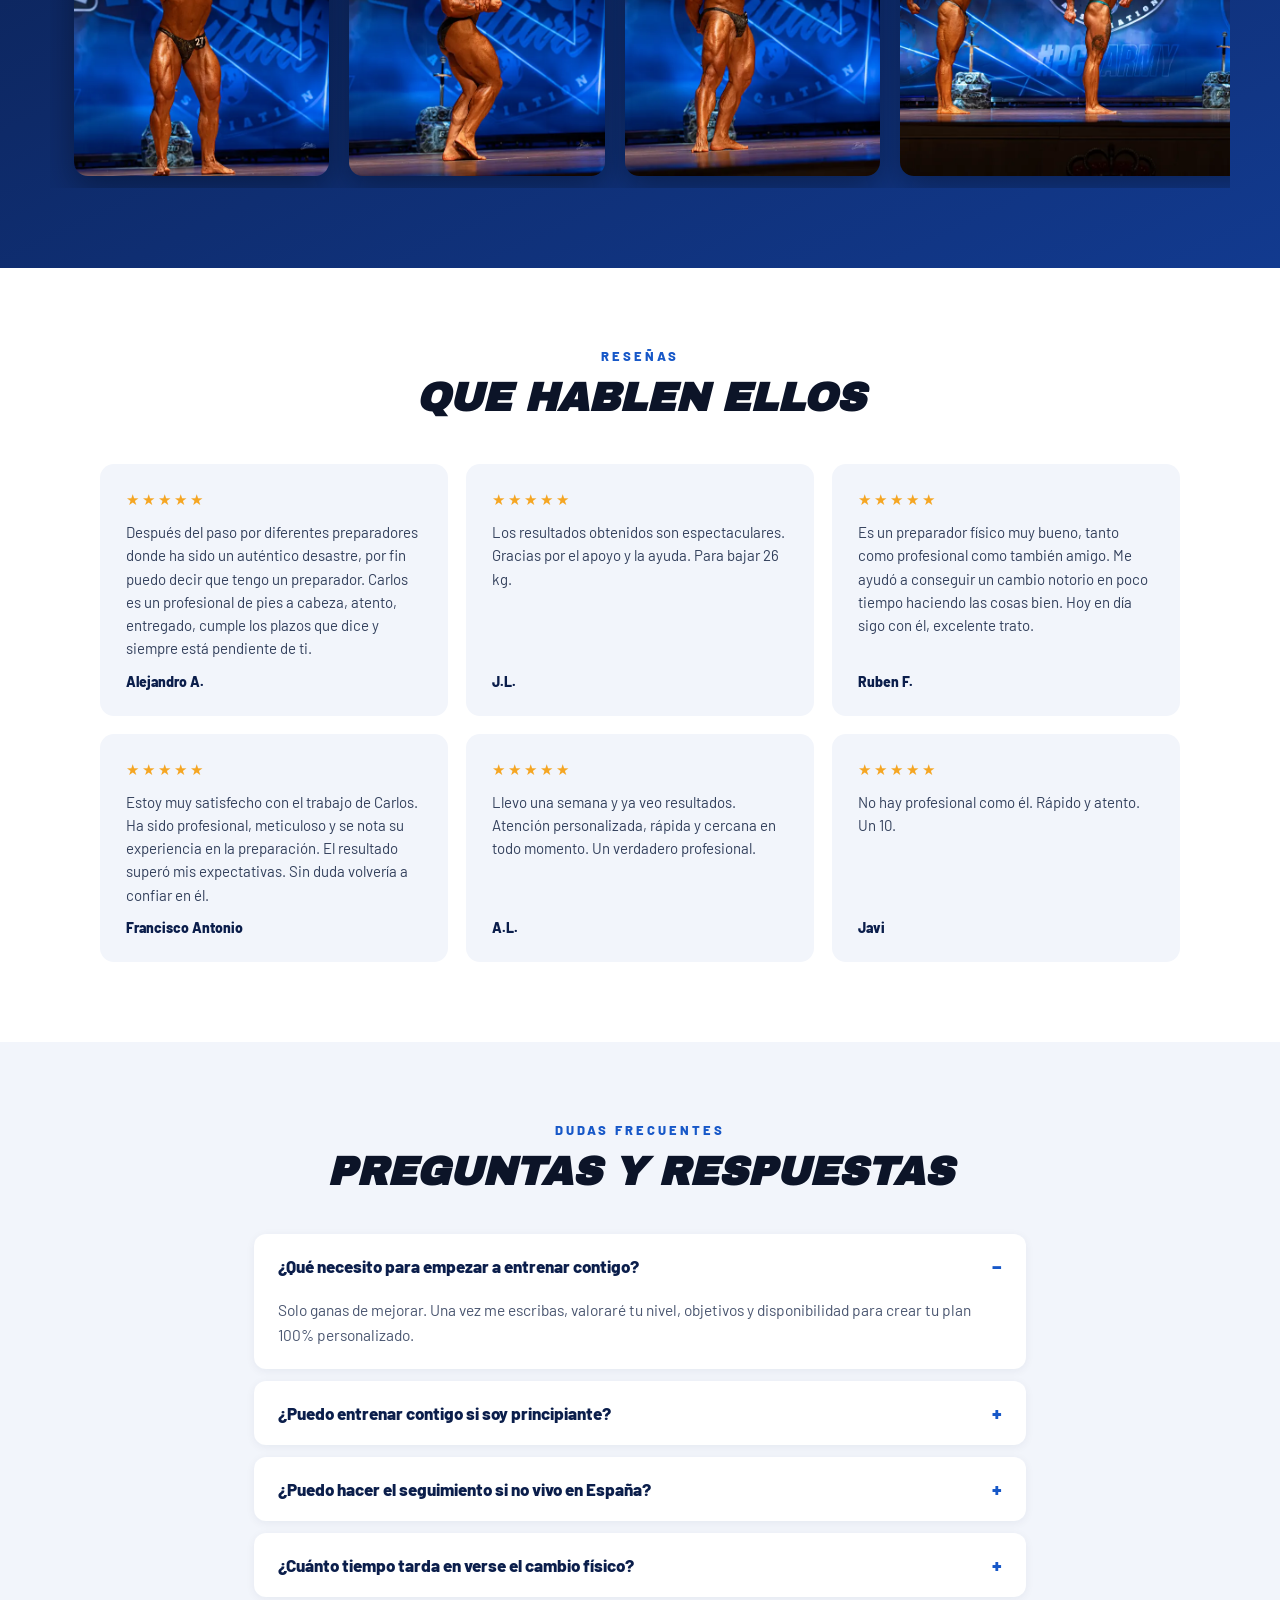
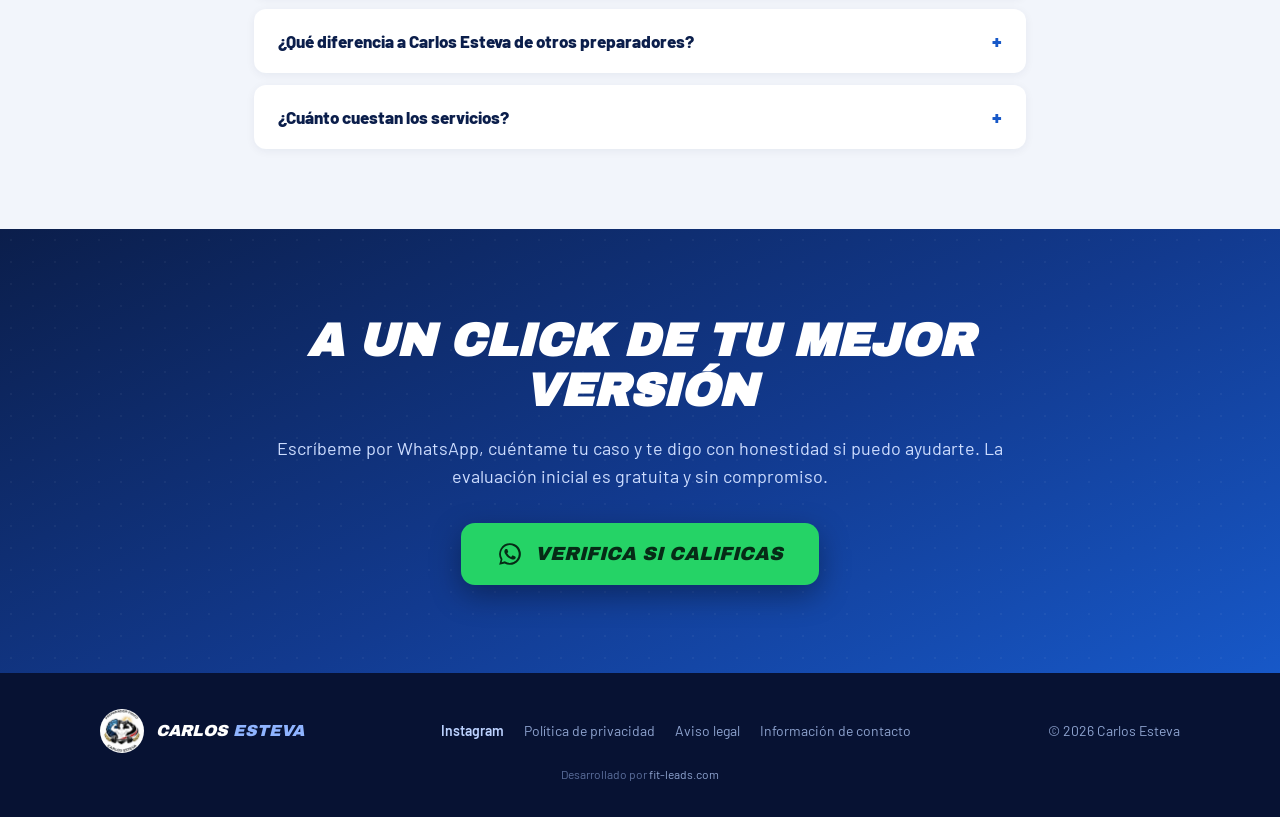
==== commit c9f47261: "Highlight natural bodybuilding cards; frame competition as personal facet Per Carlos: the three pro " ====
--- a/index.html
+++ b/index.html
@@ -64,7 +64,7 @@
         <h1 style="font-family:'Archivo Black',sans-serif;font-style:italic;text-transform:uppercase;font-size:clamp(30px,5.2vw,58px);line-height:1.04;margin:0 0 18px;text-shadow:0 4px 0 rgba(7,18,51,.45)">No necesitas otra dieta de internet.</h1>
         <h2 style="font-family:'Barlow',sans-serif;font-weight:800;font-size:clamp(20px,2.8vw,30px);line-height:1.25;margin:0 0 20px;color:#cdddff">Necesitas un sistema que funcione para un hombre de más de 30.</h2>
         <p style="font-size:clamp(16px,1.8vw,19px);line-height:1.55;margin:0 0 14px;max-width:640px">Pierde grasa y recupera tu físico con un método personalizado, sostenible y respaldado por una <strong>GARANTÍA REAL</strong>: si no lo consigues, te devuelvo el dinero.</p>
-        <p style="font-size:14px;font-weight:600;color:#9db9f2;margin:0 0 32px">+12 años de experiencia · 3 tarjetas pro logradas por mis atletas · Garantía firmada por contrato</p>
+        <p style="font-size:14px;font-weight:600;color:#9db9f2;margin:0 0 32px">+12 años de experiencia · 3 tarjetas pro de mis atletas en culturismo natural · Garantía firmada por contrato</p>
         <a class="cta-btn" href="https://wa.me/34606433741?text=Hola%20Carlos%2C%20me%20gustar%C3%ADa%20informaci%C3%B3n%20sobre%20el%20M%C3%A9todo%20E.S." style="display:inline-block;background:#fff;color:#0b1e4b;font-family:'Archivo Black',sans-serif;font-style:italic;text-transform:uppercase;font-size:clamp(15px,1.6vw,18px);padding:18px 34px;border-radius:12px;box-shadow:0 8px 24px rgba(7,18,51,.4)">Verifica si calificas →</a>
       </div>
       <div class="hero-photo">
@@ -269,7 +269,7 @@
     <p style="font-size:17px;line-height:1.6;color:#33405c;margin:0 0 28px">No solo transformo cuerpos: transformo hábitos. Y te acompaño como alguien que entiende lo que cuesta y lo que vale lograrlo.</p>
     <div style="display:grid;grid-template-columns:repeat(auto-fit,minmax(140px,1fr));gap:14px">
       <div style="background:#fff;border-radius:12px;padding:18px;text-align:center"><div style="font-family:'Archivo Black',sans-serif;font-style:italic;color:#1758c8;font-size:28px">+12</div><div style="font-size:13px;font-weight:700;color:#4a5670;text-transform:uppercase;letter-spacing:1px">años de experiencia</div></div>
-      <div style="background:#fff;border-radius:12px;padding:18px;text-align:center"><div style="font-family:'Archivo Black',sans-serif;font-style:italic;color:#1758c8;font-size:28px">3</div><div style="font-size:13px;font-weight:700;color:#4a5670;text-transform:uppercase;letter-spacing:1px">tarjetas pro de mis atletas</div></div>
+      <div style="background:#fff;border-radius:12px;padding:18px;text-align:center"><div style="font-family:'Archivo Black',sans-serif;font-style:italic;color:#1758c8;font-size:28px">3</div><div style="font-size:13px;font-weight:700;color:#4a5670;text-transform:uppercase;letter-spacing:1px">tarjetas pro de mis atletas en culturismo natural</div></div>
       <div style="background:#fff;border-radius:12px;padding:18px;text-align:center"><div style="font-family:'Archivo Black',sans-serif;font-style:italic;color:#1758c8;font-size:28px">5★</div><div style="font-size:13px;font-weight:700;color:#4a5670;text-transform:uppercase;letter-spacing:1px">28 reseñas verificadas</div></div>
     </div>
   </div>
@@ -278,9 +278,9 @@
 <!-- COMPETICION -->
 <section style="background:linear-gradient(155deg,#0b1e4b,#123a8f);padding:80px 0;color:#fff">
   <div style="max-width:1080px;margin:0 auto;padding:0 24px;text-align:center">
-    <div style="color:#8fb4ff;font-weight:800;letter-spacing:3px;text-transform:uppercase;font-size:13px;margin-bottom:12px">Predicar con el ejemplo</div>
+    <div style="color:#8fb4ff;font-weight:800;letter-spacing:3px;text-transform:uppercase;font-size:13px;margin-bottom:12px">Mi faceta competitiva</div>
     <h2 style="font-family:'Archivo Black',sans-serif;font-style:italic;text-transform:uppercase;font-size:clamp(26px,3.6vw,40px);line-height:1.1;margin:0 0 14px">Culturismo de competición</h2>
-    <p style="font-size:17px;color:#bcd2ff;margin:0 0 36px">Campeonato de España 2026. 3 atletas que he preparado han logrado su tarjeta profesional en culturismo natural.</p>
+    <p style="font-size:17px;color:#bcd2ff;margin:0 0 36px">El culturismo de competición es una faceta personal mía, no el método que aplico contigo. En +12 años he entrenado a todo tipo de clientes: desde quien empieza de cero hasta los 3 atletas que han logrado su tarjeta profesional en competición de culturismo natural.</p>
   </div>
   <div class="camp-row" style="display:flex;gap:20px;overflow-x:auto;padding:4px 24px 12px;scroll-snap-type:x mandatory;max-width:1180px;margin:0 auto">
     <img src="img/campeonato-1.webp" alt="Carlos Esteva posando en el Campeonato de España 2026" loading="lazy" decoding="async">
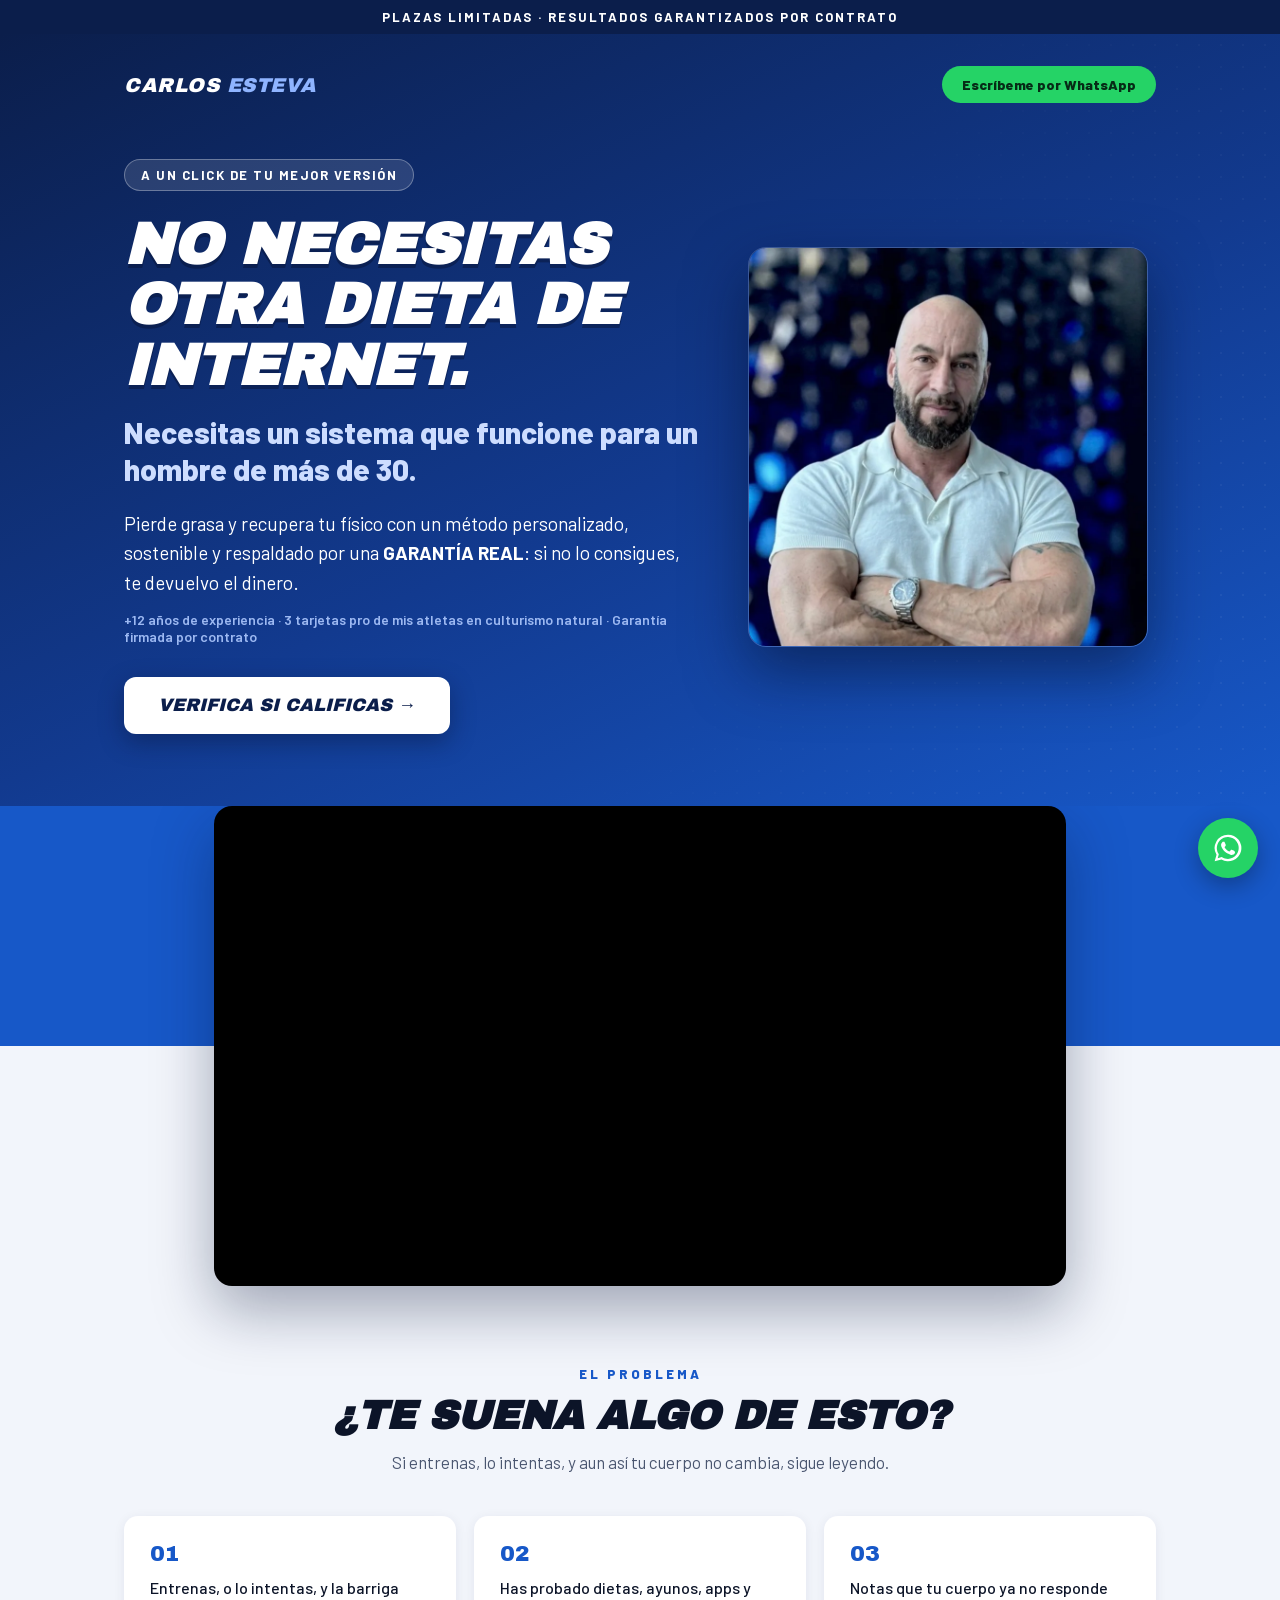
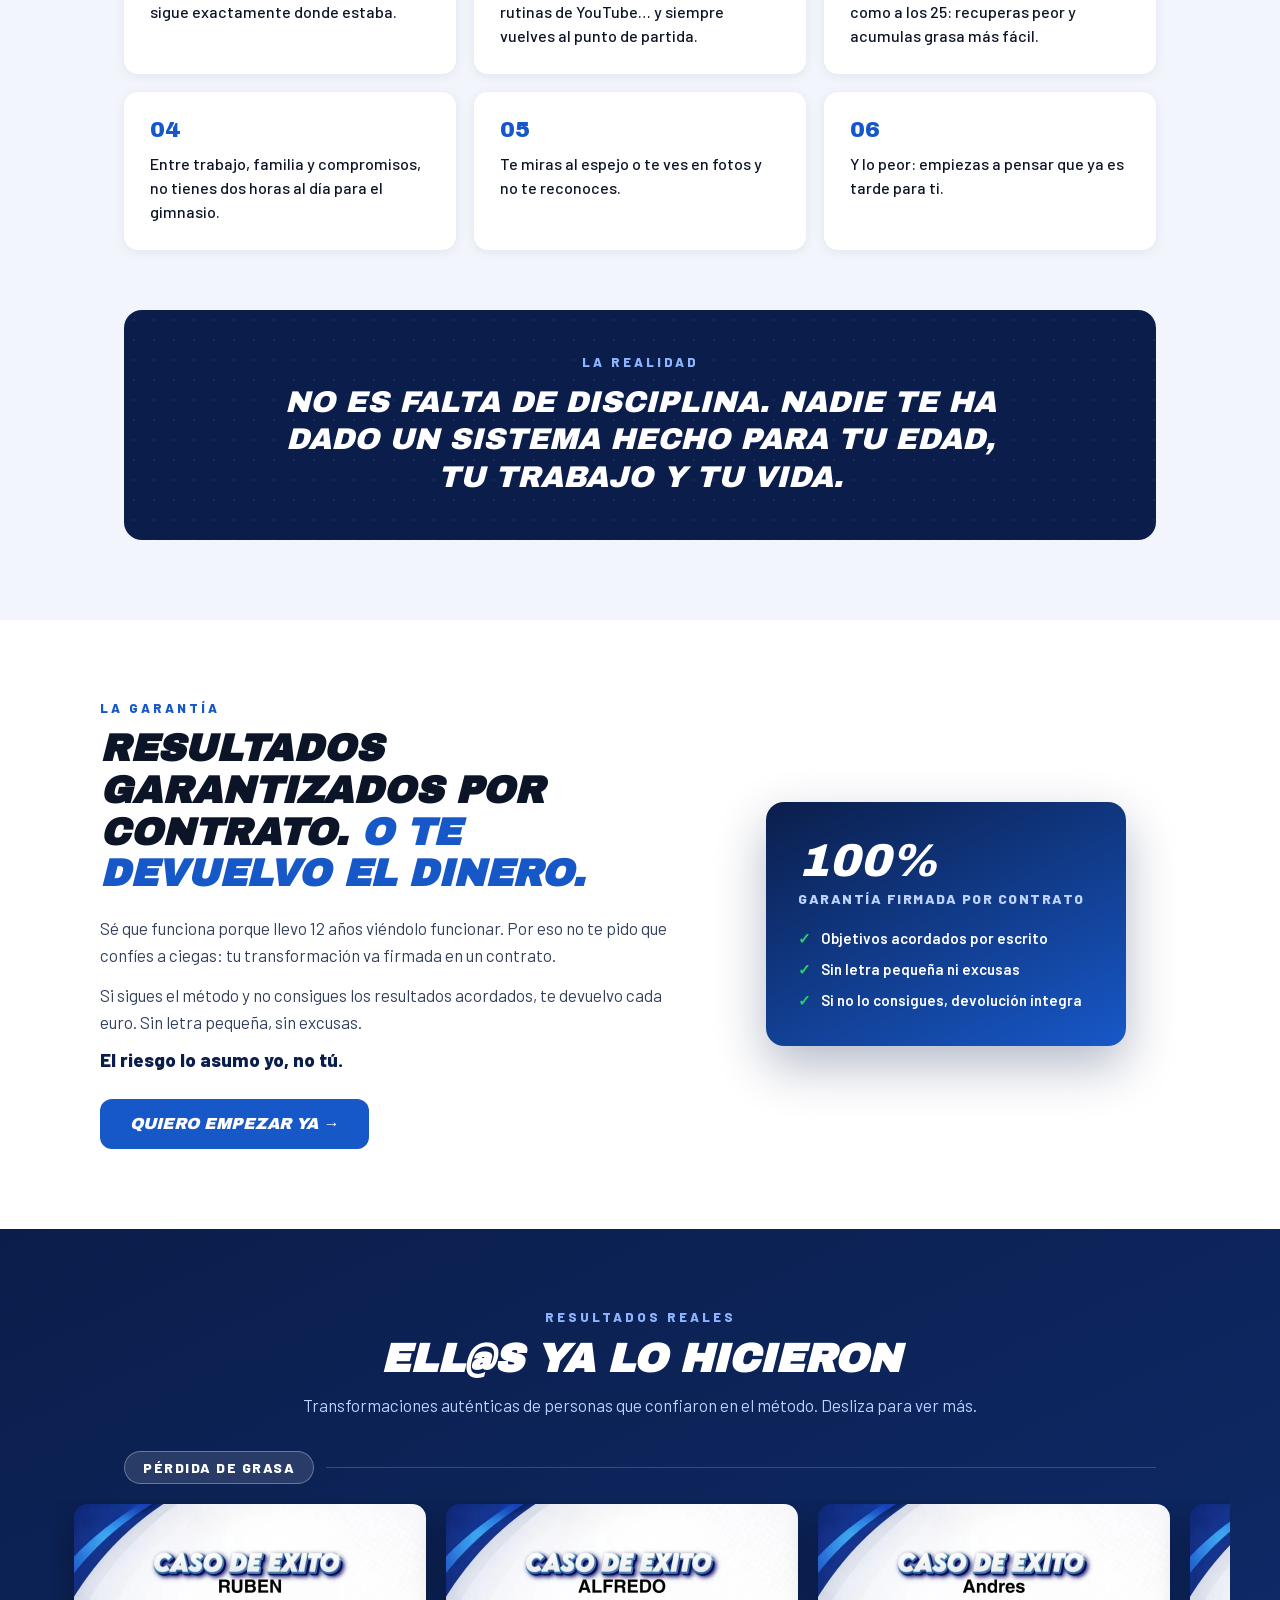
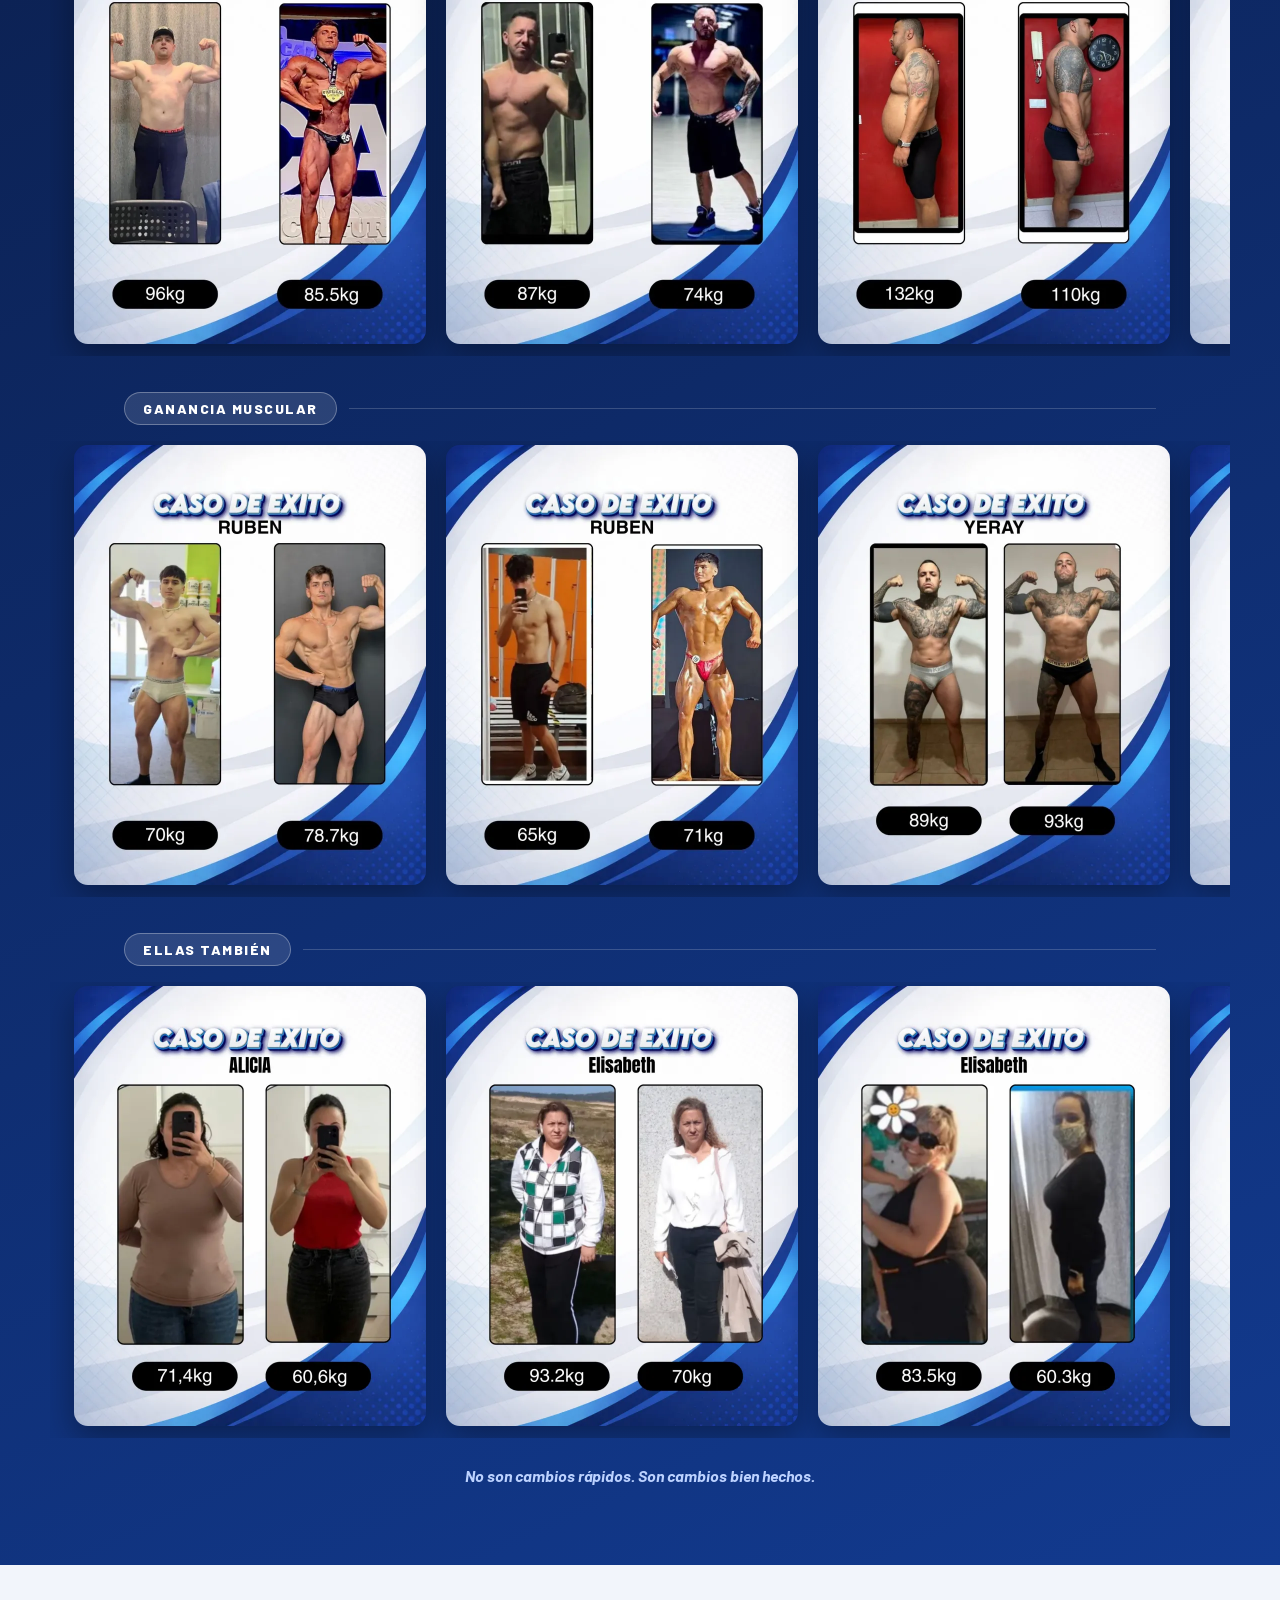
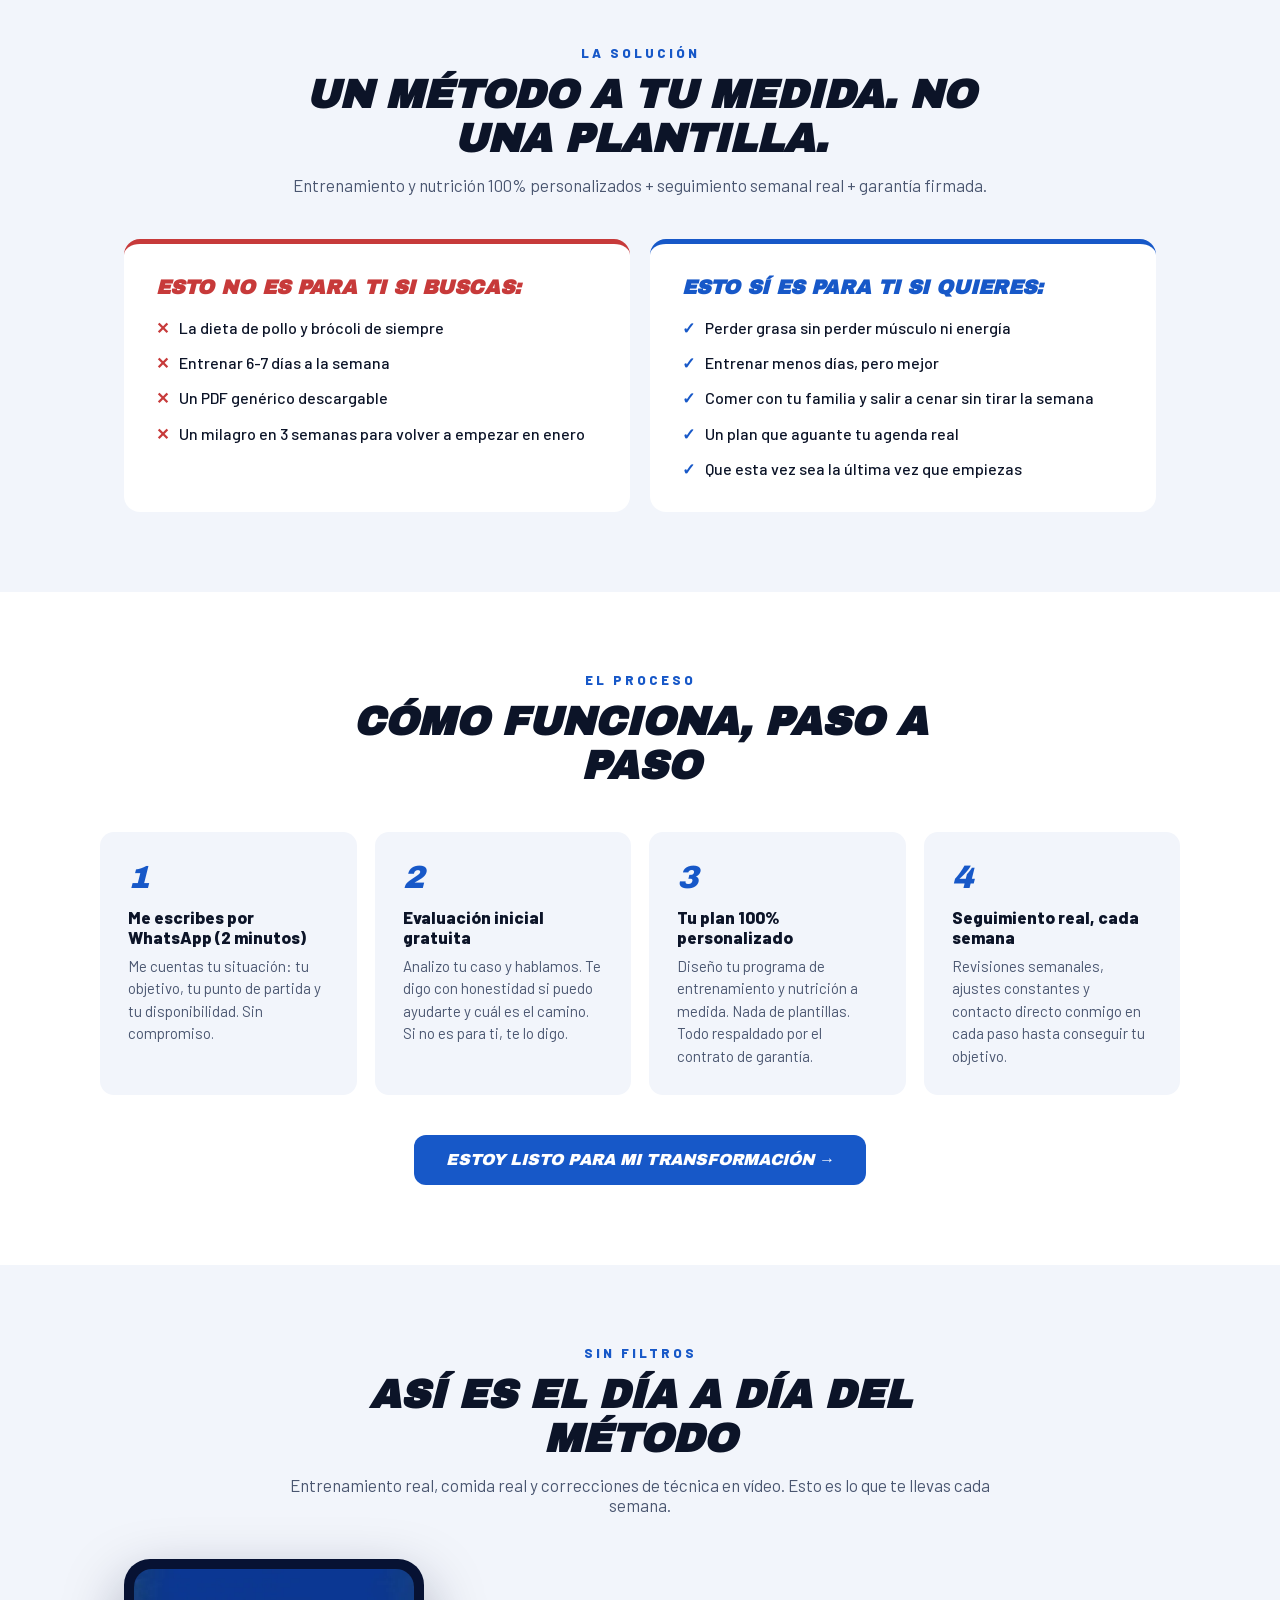
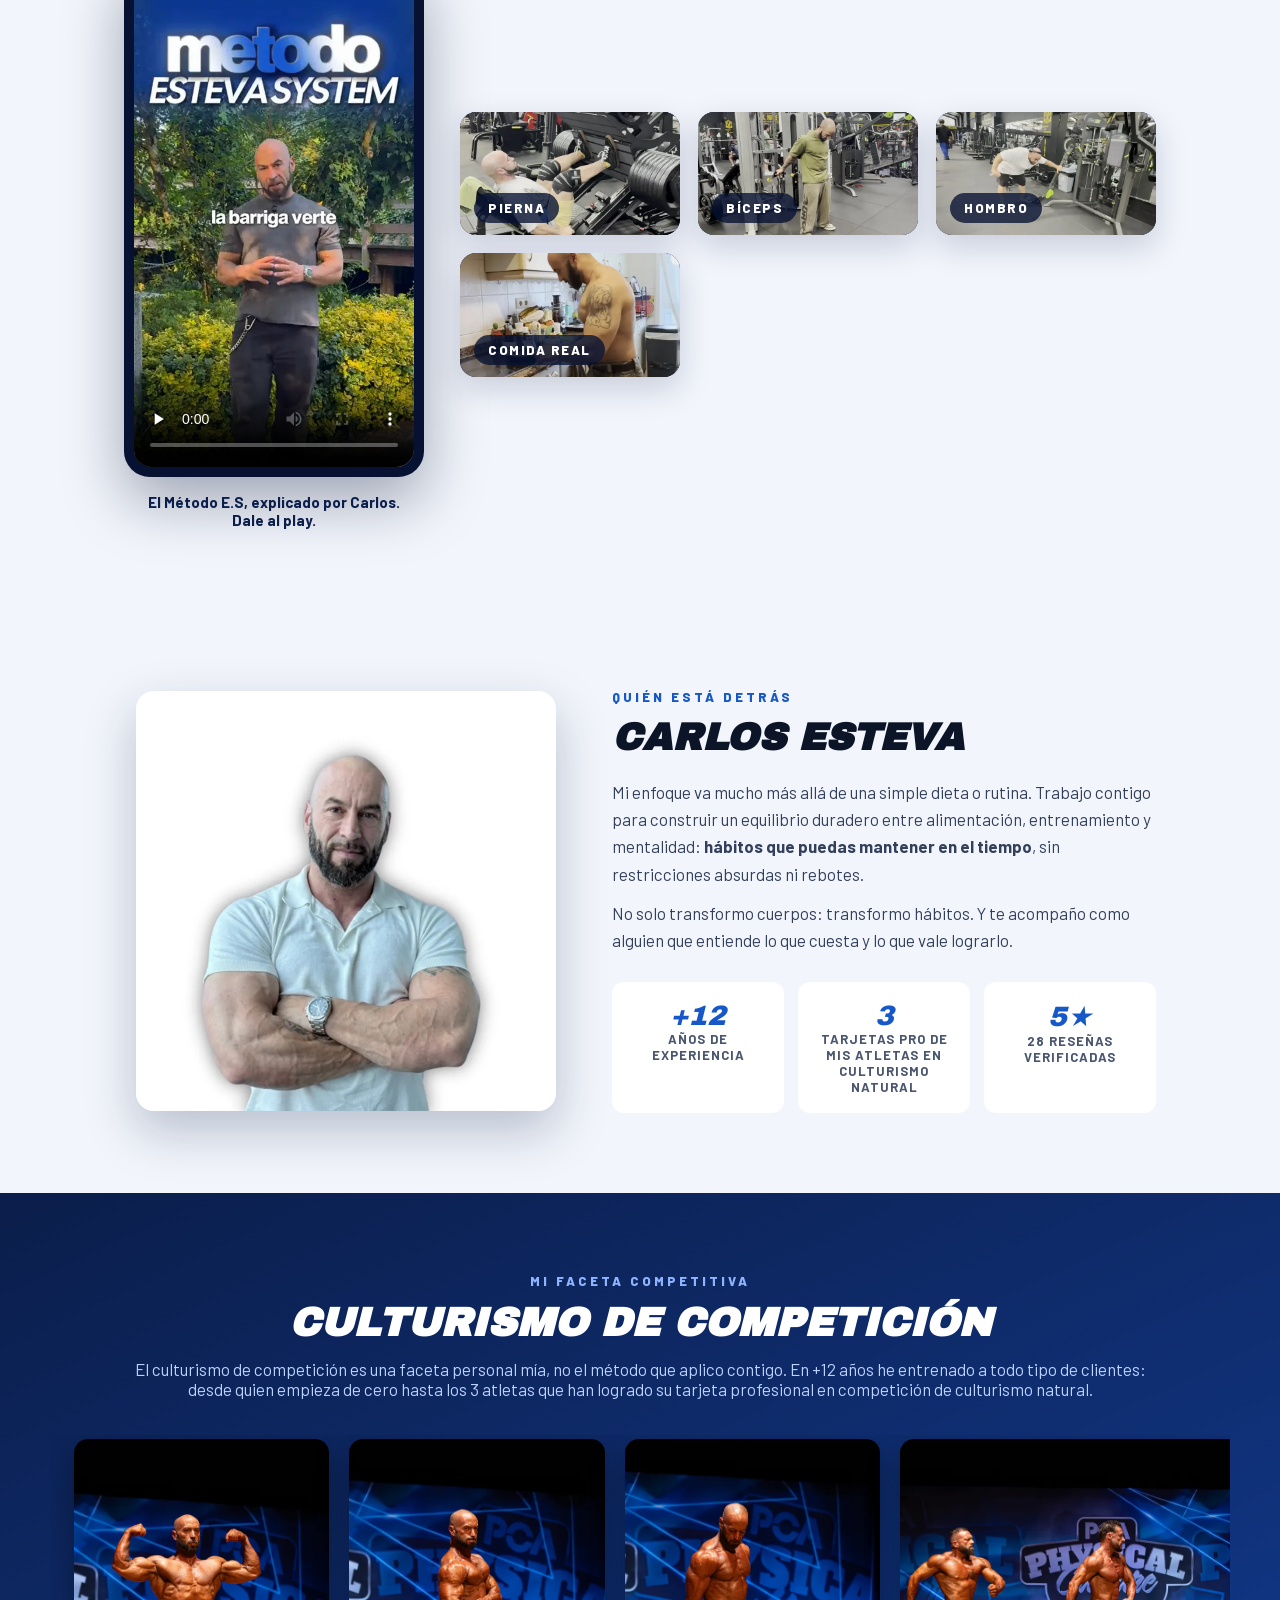
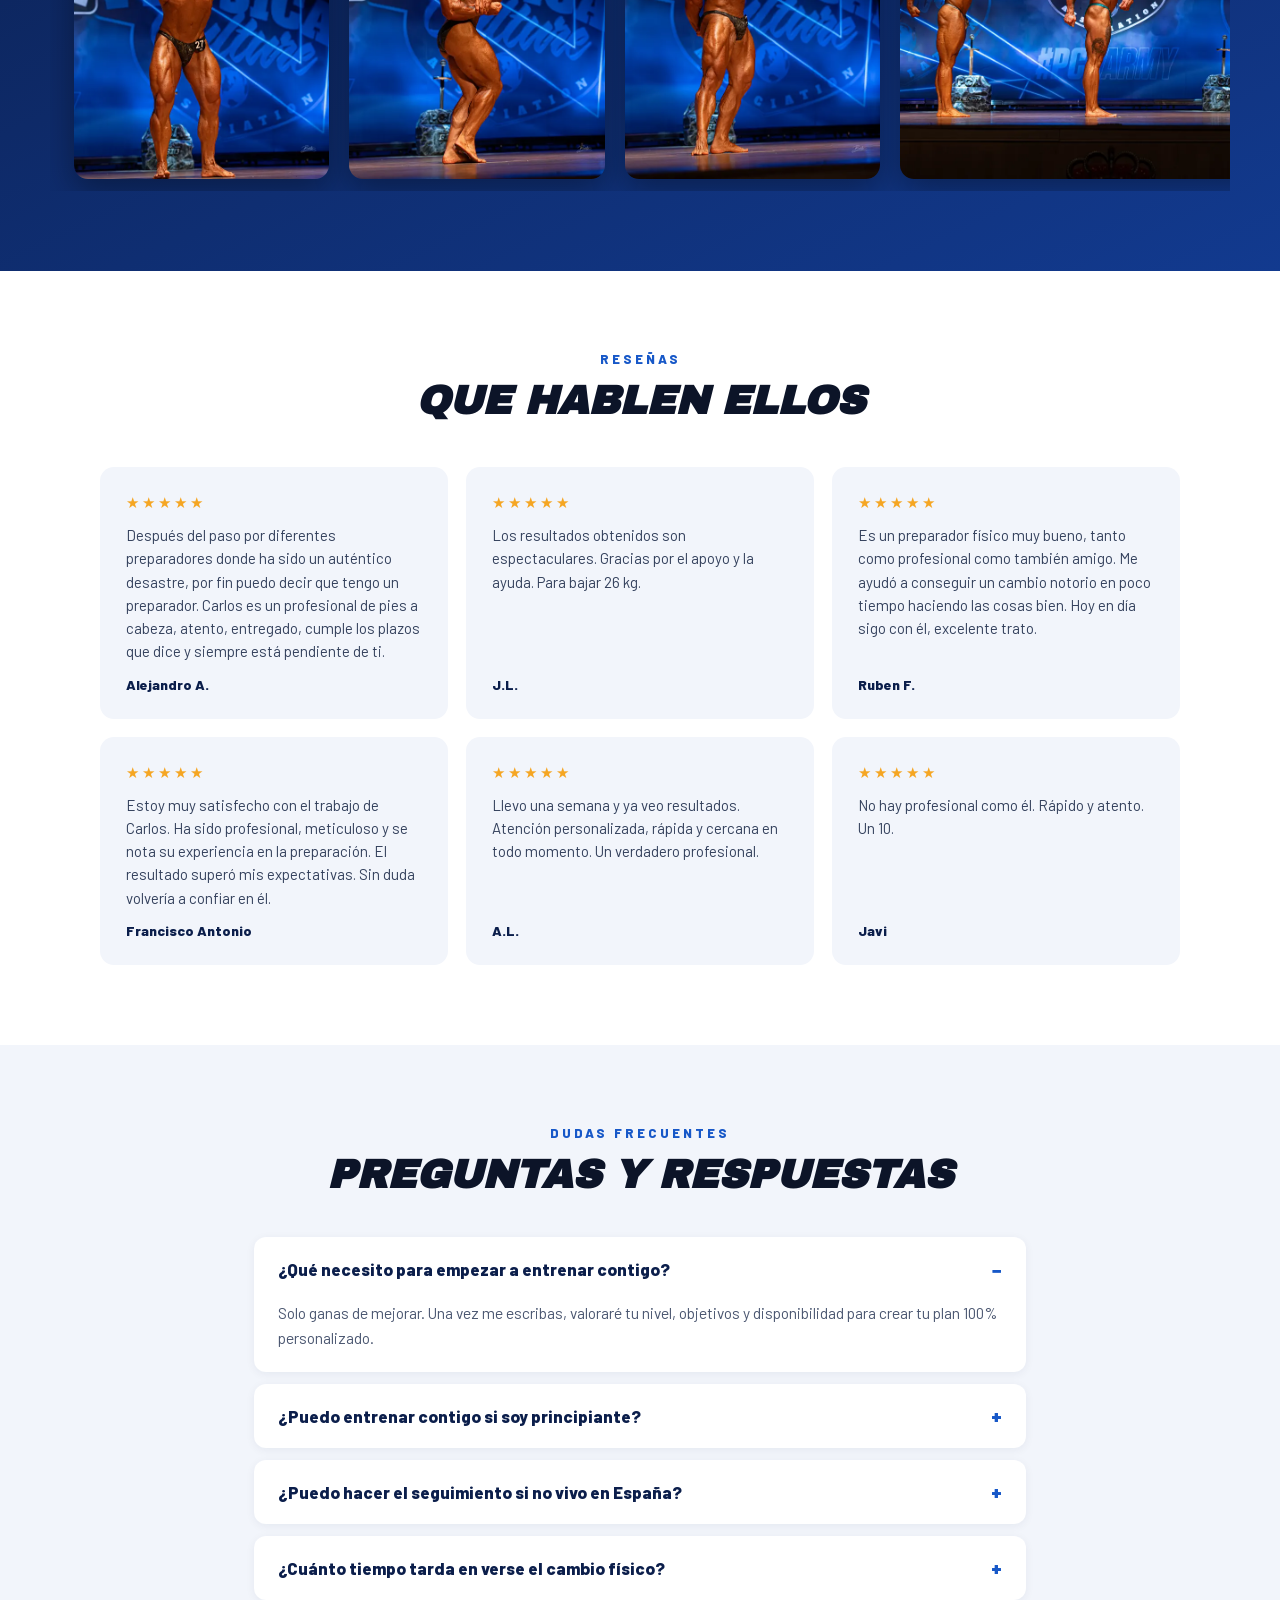
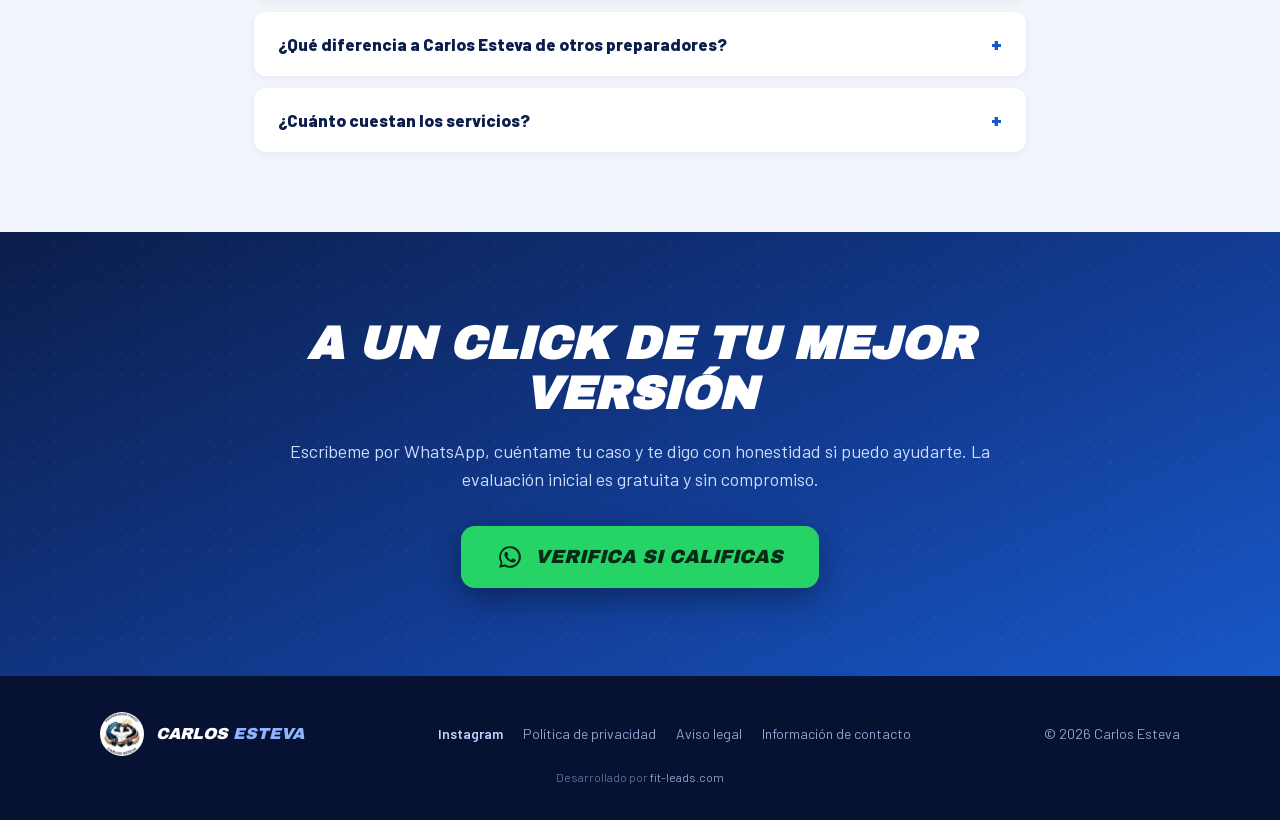
==== commit f34e2512: "Self-host Google Fonts (latin/latin-ext woff2 in fonts/) Replaces the Google Fonts CDN links, inline" ====
--- a/index.html
+++ b/index.html
@@ -11,8 +11,7 @@
 <meta property="og:description" content="Método personalizado con resultados garantizados por contrato. Si no lo consigues, te devuelvo el dinero.">
 <meta property="og:image" content="https://fitleads-developers.github.io/landing-carlos-esteva/img/carlos-hero.webp">
 <link rel="preload" as="image" href="img/carlos-hero.webp" fetchpriority="high">
-<link rel="preconnect" href="https://fonts.googleapis.com"><link rel="preconnect" href="https://fonts.gstatic.com" crossorigin>
-<link href="https://fonts.googleapis.com/css2?family=Archivo+Black&family=Barlow:ital,wght@0,400;0,500;0,600;0,700;0,800;1,700;1,800&display=swap" rel="stylesheet">
+<link rel="stylesheet" href="fonts/fonts.css">
 <style>
 html,body{margin:0;padding:0;background:#f2f5fb;font-family:'Barlow',sans-serif;color:#0c1428;-webkit-font-smoothing:antialiased}
 a{color:#1758c8;text-decoration:none}a:hover{color:#0b1e4b}
--- a/fonts/fonts.css
+++ b/fonts/fonts.css
@@ -0,0 +1,144 @@
+/* latin-ext */
+@font-face {
+  font-family: 'Archivo Black';
+  font-style: normal;
+  font-weight: 400;
+  font-display: swap;
+  src: url(archivo-black-400-latin-ext-HTxqL289NzCGg4MzN6KJ7eW6CYKF_jzx13HOvQ.woff2) format('woff2');
+  unicode-range: U+0100-02BA, U+02BD-02C5, U+02C7-02CC, U+02CE-02D7, U+02DD-02FF, U+0304, U+0308, U+0329, U+1D00-1DBF, U+1E00-1E9F, U+1EF2-1EFF, U+2020, U+20A0-20AB, U+20AD-20C0, U+2113, U+2C60-2C7F, U+A720-A7FF;
+}
+/* latin */
+@font-face {
+  font-family: 'Archivo Black';
+  font-style: normal;
+  font-weight: 400;
+  font-display: swap;
+  src: url(archivo-black-400-latin-HTxqL289NzCGg4MzN6KJ7eW6CYyF_jzx13E.woff2) format('woff2');
+  unicode-range: U+0000-00FF, U+0131, U+0152-0153, U+02BB-02BC, U+02C6, U+02DA, U+02DC, U+0304, U+0308, U+0329, U+2000-206F, U+20AC, U+2122, U+2191, U+2193, U+2212, U+2215, U+FEFF, U+FFFD;
+}
+/* latin-ext */
+@font-face {
+  font-family: 'Barlow';
+  font-style: italic;
+  font-weight: 700;
+  font-display: swap;
+  src: url(barlow-700-italic-latin-ext-7cHsv4kjgoGqM7E_CfOA5WogvToJdLm8BvE.woff2) format('woff2');
+  unicode-range: U+0100-02BA, U+02BD-02C5, U+02C7-02CC, U+02CE-02D7, U+02DD-02FF, U+0304, U+0308, U+0329, U+1D00-1DBF, U+1E00-1E9F, U+1EF2-1EFF, U+2020, U+20A0-20AB, U+20AD-20C0, U+2113, U+2C60-2C7F, U+A720-A7FF;
+}
+/* latin */
+@font-face {
+  font-family: 'Barlow';
+  font-style: italic;
+  font-weight: 700;
+  font-display: swap;
+  src: url(barlow-700-italic-latin-7cHsv4kjgoGqM7E_CfOA5WouvToJdLm8.woff2) format('woff2');
+  unicode-range: U+0000-00FF, U+0131, U+0152-0153, U+02BB-02BC, U+02C6, U+02DA, U+02DC, U+0304, U+0308, U+0329, U+2000-206F, U+20AC, U+2122, U+2191, U+2193, U+2212, U+2215, U+FEFF, U+FFFD;
+}
+/* latin-ext */
+@font-face {
+  font-family: 'Barlow';
+  font-style: italic;
+  font-weight: 800;
+  font-display: swap;
+  src: url(barlow-800-italic-latin-ext-7cHsv4kjgoGqM7E_CfOc5mogvToJdLm8BvE.woff2) format('woff2');
+  unicode-range: U+0100-02BA, U+02BD-02C5, U+02C7-02CC, U+02CE-02D7, U+02DD-02FF, U+0304, U+0308, U+0329, U+1D00-1DBF, U+1E00-1E9F, U+1EF2-1EFF, U+2020, U+20A0-20AB, U+20AD-20C0, U+2113, U+2C60-2C7F, U+A720-A7FF;
+}
+/* latin */
+@font-face {
+  font-family: 'Barlow';
+  font-style: italic;
+  font-weight: 800;
+  font-display: swap;
+  src: url(barlow-800-italic-latin-7cHsv4kjgoGqM7E_CfOc5mouvToJdLm8.woff2) format('woff2');
+  unicode-range: U+0000-00FF, U+0131, U+0152-0153, U+02BB-02BC, U+02C6, U+02DA, U+02DC, U+0304, U+0308, U+0329, U+2000-206F, U+20AC, U+2122, U+2191, U+2193, U+2212, U+2215, U+FEFF, U+FFFD;
+}
+/* latin-ext */
+@font-face {
+  font-family: 'Barlow';
+  font-style: normal;
+  font-weight: 400;
+  font-display: swap;
+  src: url(barlow-400-latin-ext-7cHpv4kjgoGqM7E_Ass5ynghnQci.woff2) format('woff2');
+  unicode-range: U+0100-02BA, U+02BD-02C5, U+02C7-02CC, U+02CE-02D7, U+02DD-02FF, U+0304, U+0308, U+0329, U+1D00-1DBF, U+1E00-1E9F, U+1EF2-1EFF, U+2020, U+20A0-20AB, U+20AD-20C0, U+2113, U+2C60-2C7F, U+A720-A7FF;
+}
+/* latin */
+@font-face {
+  font-family: 'Barlow';
+  font-style: normal;
+  font-weight: 400;
+  font-display: swap;
+  src: url(barlow-400-latin-7cHpv4kjgoGqM7E_DMs5ynghnQ.woff2) format('woff2');
+  unicode-range: U+0000-00FF, U+0131, U+0152-0153, U+02BB-02BC, U+02C6, U+02DA, U+02DC, U+0304, U+0308, U+0329, U+2000-206F, U+20AC, U+2122, U+2191, U+2193, U+2212, U+2215, U+FEFF, U+FFFD;
+}
+/* latin-ext */
+@font-face {
+  font-family: 'Barlow';
+  font-style: normal;
+  font-weight: 500;
+  font-display: swap;
+  src: url(barlow-500-latin-ext-7cHqv4kjgoGqM7E3_-gs6Vostz0rdom9.woff2) format('woff2');
+  unicode-range: U+0100-02BA, U+02BD-02C5, U+02C7-02CC, U+02CE-02D7, U+02DD-02FF, U+0304, U+0308, U+0329, U+1D00-1DBF, U+1E00-1E9F, U+1EF2-1EFF, U+2020, U+20A0-20AB, U+20AD-20C0, U+2113, U+2C60-2C7F, U+A720-A7FF;
+}
+/* latin */
+@font-face {
+  font-family: 'Barlow';
+  font-style: normal;
+  font-weight: 500;
+  font-display: swap;
+  src: url(barlow-500-latin-7cHqv4kjgoGqM7E3_-gs51ostz0rdg.woff2) format('woff2');
+  unicode-range: U+0000-00FF, U+0131, U+0152-0153, U+02BB-02BC, U+02C6, U+02DA, U+02DC, U+0304, U+0308, U+0329, U+2000-206F, U+20AC, U+2122, U+2191, U+2193, U+2212, U+2215, U+FEFF, U+FFFD;
+}
+/* latin-ext */
+@font-face {
+  font-family: 'Barlow';
+  font-style: normal;
+  font-weight: 600;
+  font-display: swap;
+  src: url(barlow-600-latin-ext-7cHqv4kjgoGqM7E30-8s6Vostz0rdom9.woff2) format('woff2');
+  unicode-range: U+0100-02BA, U+02BD-02C5, U+02C7-02CC, U+02CE-02D7, U+02DD-02FF, U+0304, U+0308, U+0329, U+1D00-1DBF, U+1E00-1E9F, U+1EF2-1EFF, U+2020, U+20A0-20AB, U+20AD-20C0, U+2113, U+2C60-2C7F, U+A720-A7FF;
+}
+/* latin */
+@font-face {
+  font-family: 'Barlow';
+  font-style: normal;
+  font-weight: 600;
+  font-display: swap;
+  src: url(barlow-600-latin-7cHqv4kjgoGqM7E30-8s51ostz0rdg.woff2) format('woff2');
+  unicode-range: U+0000-00FF, U+0131, U+0152-0153, U+02BB-02BC, U+02C6, U+02DA, U+02DC, U+0304, U+0308, U+0329, U+2000-206F, U+20AC, U+2122, U+2191, U+2193, U+2212, U+2215, U+FEFF, U+FFFD;
+}
+/* latin-ext */
+@font-face {
+  font-family: 'Barlow';
+  font-style: normal;
+  font-weight: 700;
+  font-display: swap;
+  src: url(barlow-700-latin-ext-7cHqv4kjgoGqM7E3t-4s6Vostz0rdom9.woff2) format('woff2');
+  unicode-range: U+0100-02BA, U+02BD-02C5, U+02C7-02CC, U+02CE-02D7, U+02DD-02FF, U+0304, U+0308, U+0329, U+1D00-1DBF, U+1E00-1E9F, U+1EF2-1EFF, U+2020, U+20A0-20AB, U+20AD-20C0, U+2113, U+2C60-2C7F, U+A720-A7FF;
+}
+/* latin */
+@font-face {
+  font-family: 'Barlow';
+  font-style: normal;
+  font-weight: 700;
+  font-display: swap;
+  src: url(barlow-700-latin-7cHqv4kjgoGqM7E3t-4s51ostz0rdg.woff2) format('woff2');
+  unicode-range: U+0000-00FF, U+0131, U+0152-0153, U+02BB-02BC, U+02C6, U+02DA, U+02DC, U+0304, U+0308, U+0329, U+2000-206F, U+20AC, U+2122, U+2191, U+2193, U+2212, U+2215, U+FEFF, U+FFFD;
+}
+/* latin-ext */
+@font-face {
+  font-family: 'Barlow';
+  font-style: normal;
+  font-weight: 800;
+  font-display: swap;
+  src: url(barlow-800-latin-ext-7cHqv4kjgoGqM7E3q-0s6Vostz0rdom9.woff2) format('woff2');
+  unicode-range: U+0100-02BA, U+02BD-02C5, U+02C7-02CC, U+02CE-02D7, U+02DD-02FF, U+0304, U+0308, U+0329, U+1D00-1DBF, U+1E00-1E9F, U+1EF2-1EFF, U+2020, U+20A0-20AB, U+20AD-20C0, U+2113, U+2C60-2C7F, U+A720-A7FF;
+}
+/* latin */
+@font-face {
+  font-family: 'Barlow';
+  font-style: normal;
+  font-weight: 800;
+  font-display: swap;
+  src: url(barlow-800-latin-7cHqv4kjgoGqM7E3q-0s51ostz0rdg.woff2) format('woff2');
+  unicode-range: U+0000-00FF, U+0131, U+0152-0153, U+02BB-02BC, U+02C6, U+02DA, U+02DC, U+0304, U+0308, U+0329, U+2000-206F, U+20AC, U+2122, U+2191, U+2193, U+2212, U+2215, U+FEFF, U+FFFD;
+}
